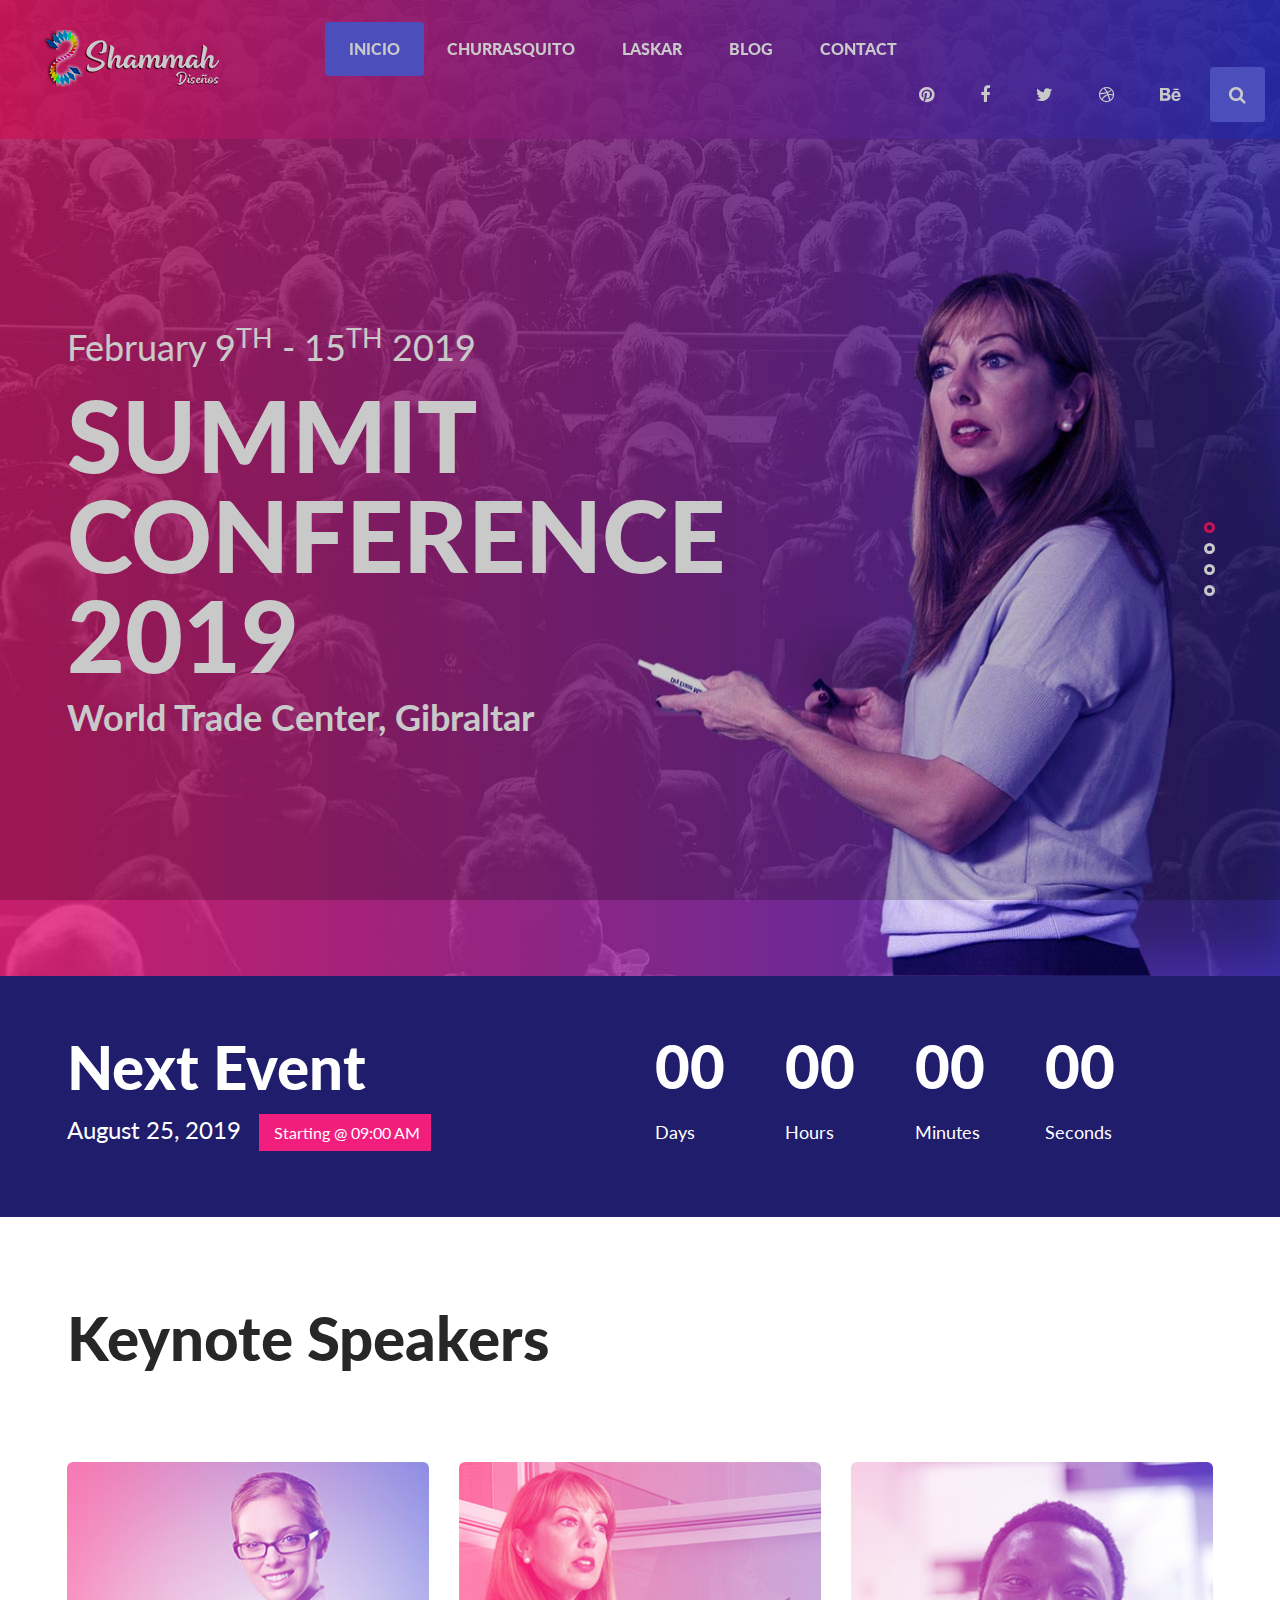
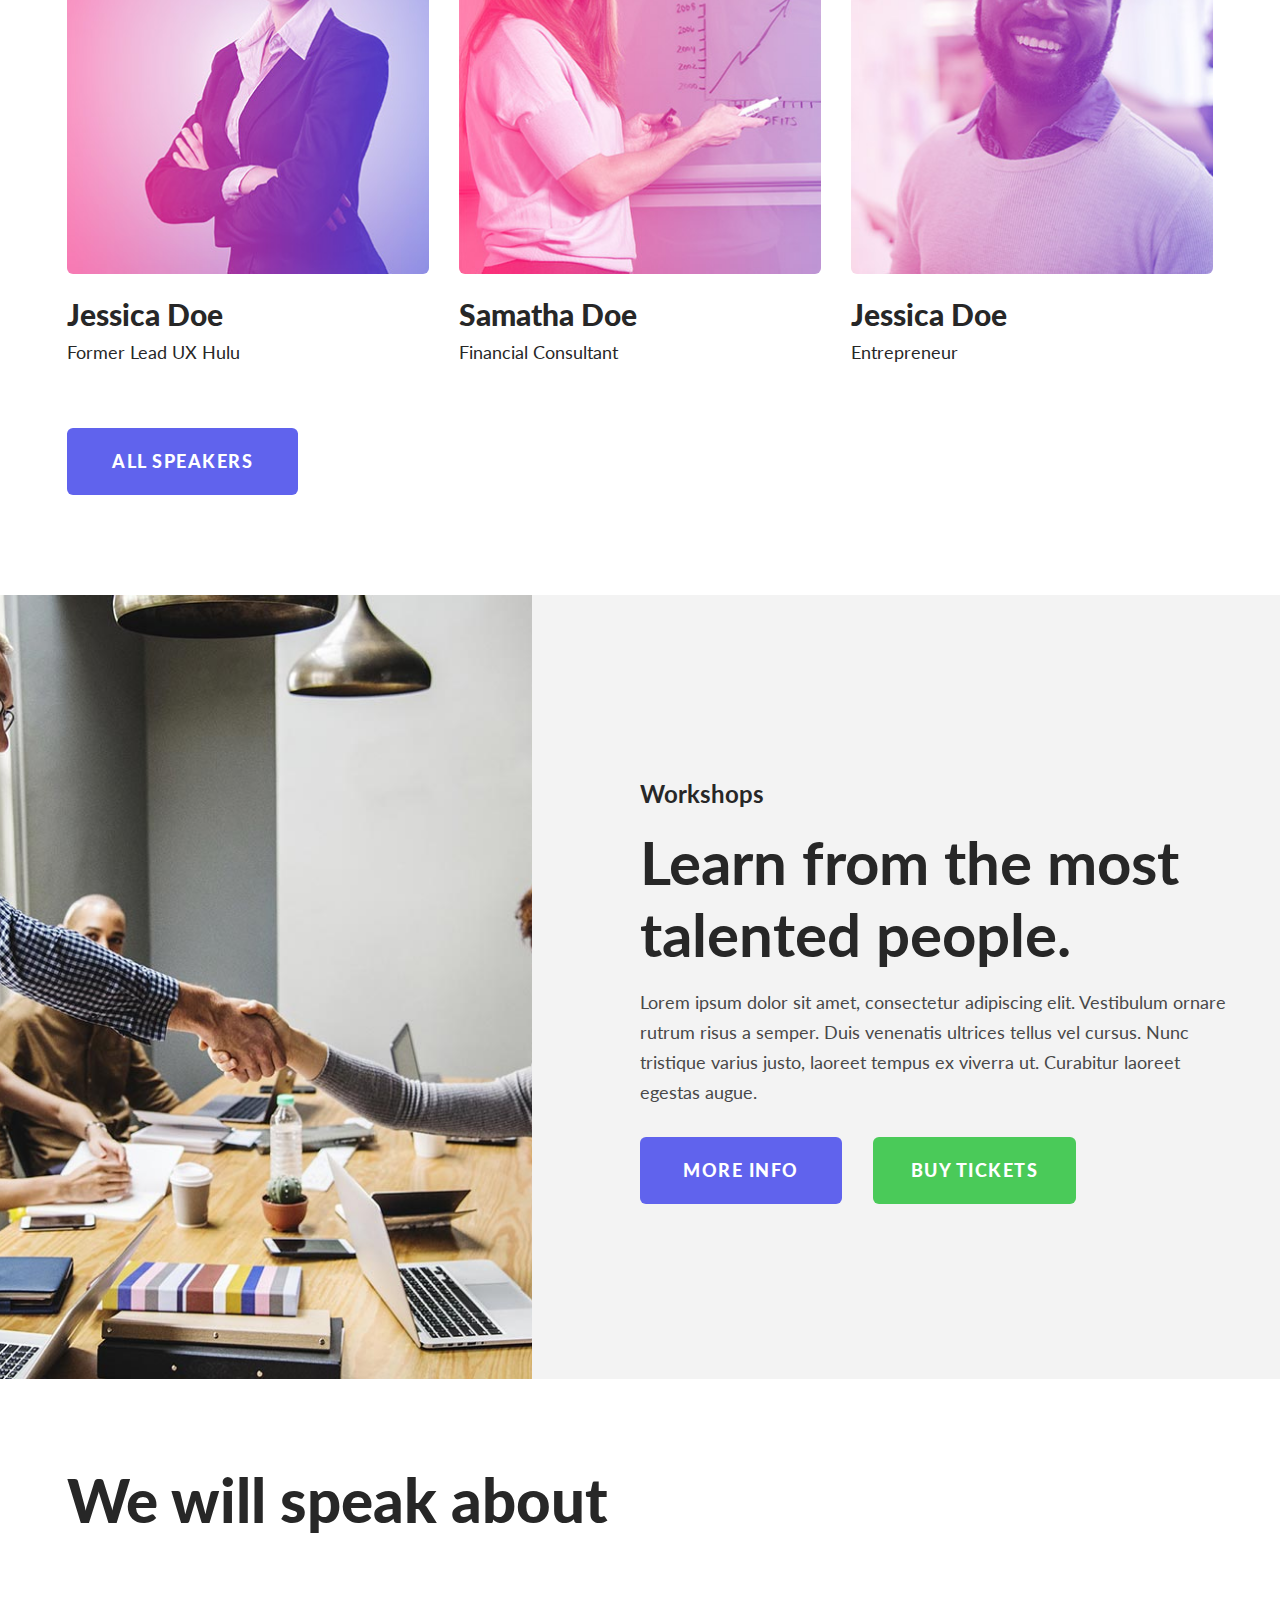
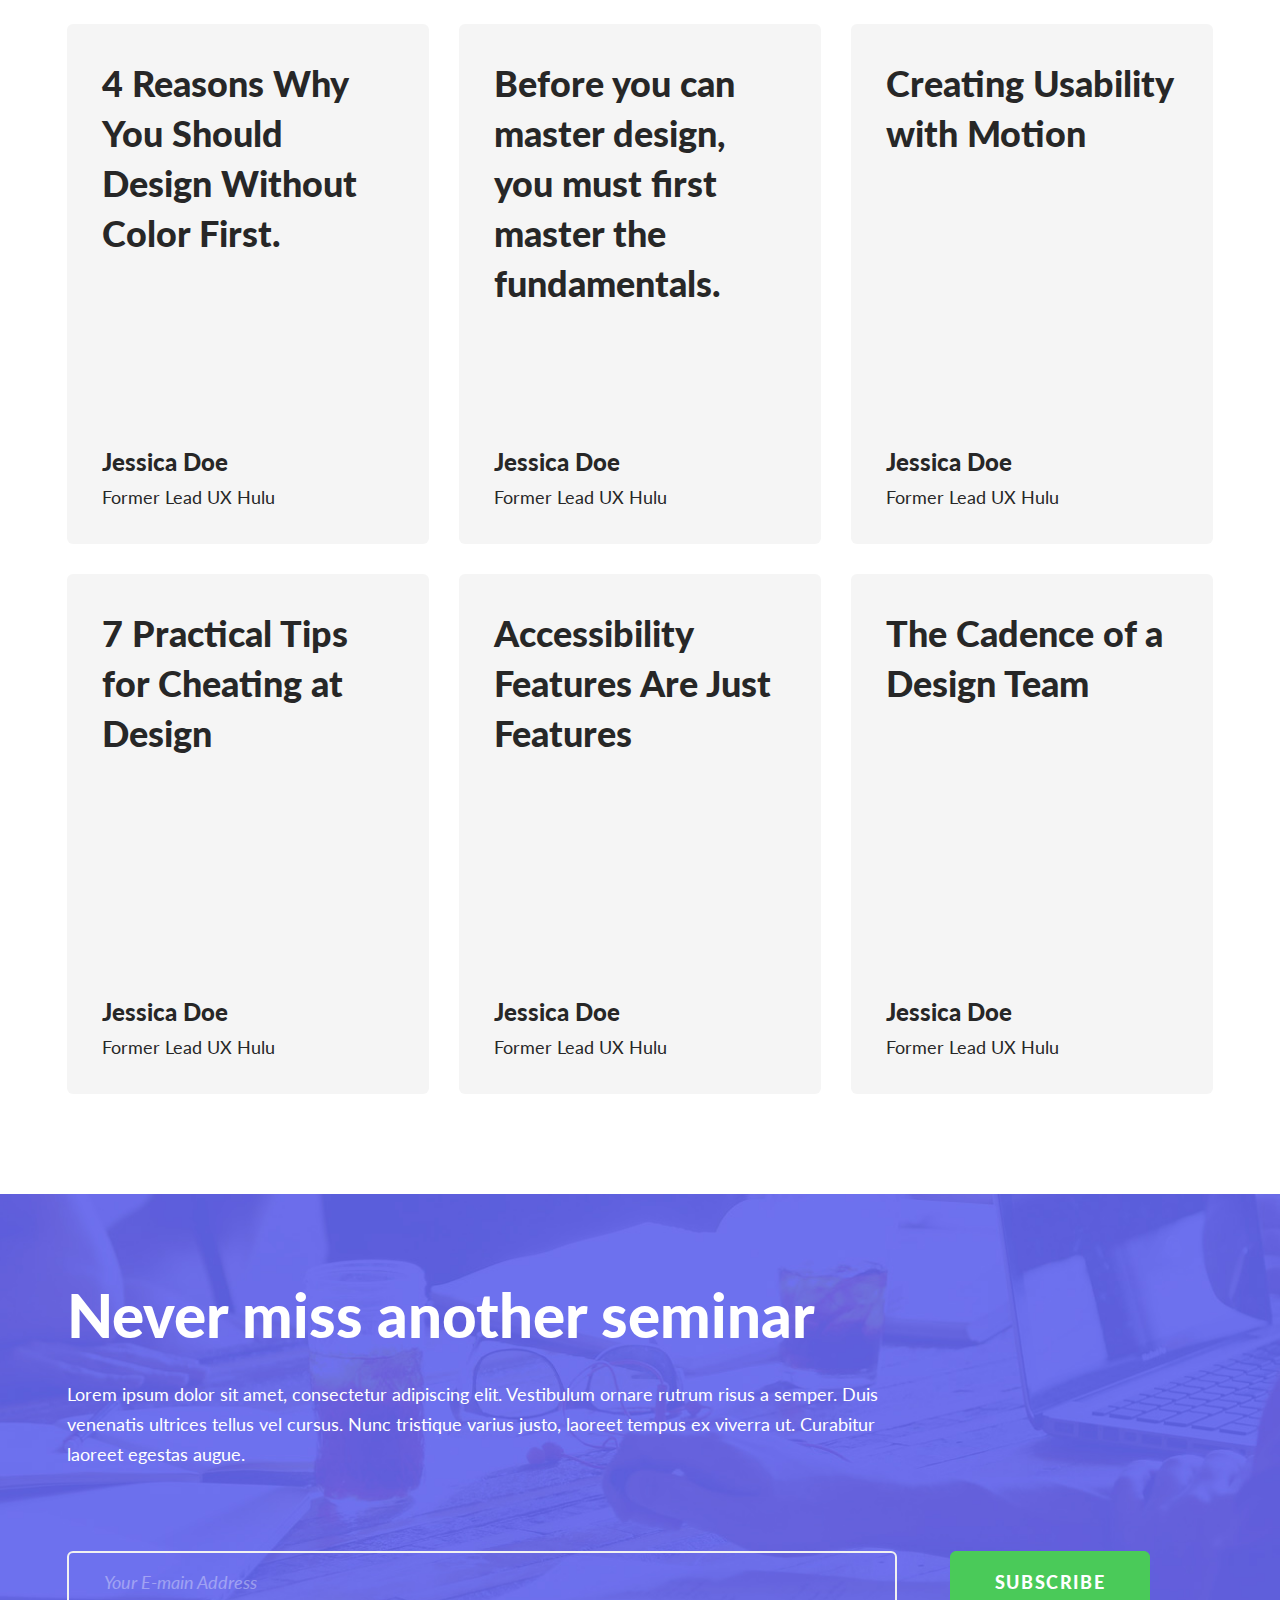
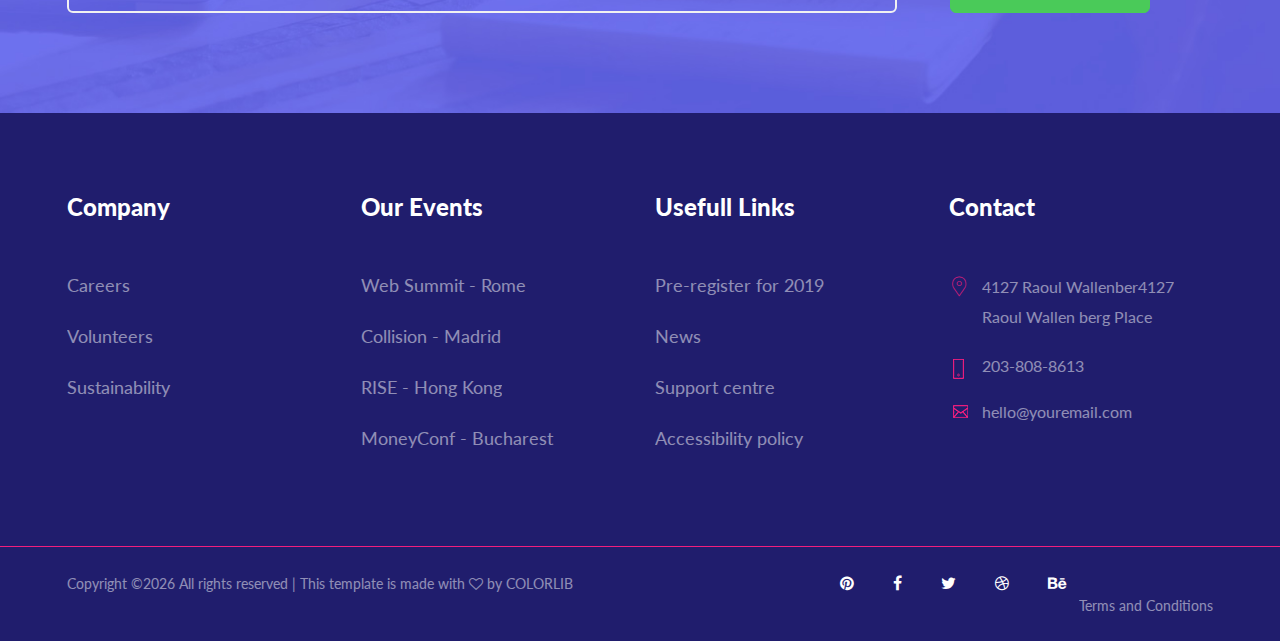
==== index.html @ 35e65b39 "logo cambiado" ====
<!DOCTYPE html>
<html lang="zxx">

<head>
    <meta charset="UTF-8">
    <meta name="description" content="The Summit Conference Template">
    <meta name="keywords" content="The Summit Conference, unica, creative, html">
    <meta name="viewport" content="width=device-width, initial-scale=1.0">
    <meta http-equiv="X-UA-Compatible" content="ie=edge">
    <title>Shammah</title>

    <!-- Google Font -->
    <link href="https://fonts.googleapis.com/css?family=Lato:100,300,400,700,900&display=swap" rel="stylesheet">

    <!-- Css Styles -->
    <link rel="stylesheet" href="css/bootstrap.min.css" type="text/css">
    <link rel="stylesheet" href="css/font-awesome.min.css" type="text/css">
    <link rel="stylesheet" href="css/flaticon.css" type="text/css">
    <link rel="stylesheet" href="css/owl.carousel.min.css" type="text/css">
    <link rel="stylesheet" href="css/slicknav.min.css" type="text/css">
    <link rel="stylesheet" href="css/style.css" type="text/css">
</head>

<body>
    <!-- Page Preloder -->
    <div id="preloder">
        <div class="loader"></div>
    </div>

    <!-- Header Section Begin -->
    <header class="header-section">
        <div class="container-fluid">
            <div class="row bg-overlay">
                <div class="header">
                    <div class="col-lg-12">
                        <div class="logo">
                            <a href="./index.html"><img src="img/logo.png" alt=""></a>
                        </div>
                        <div class="navigation mobile-menu">
                            <div class="main-menu">
                                <nav>
                                    <ul>
                                        <li><a class="active" href="./index.html">Inicio</a></li>
                                        <li><a href="./speakers.html">Churrasquito</a></li>
                                        <li><a href="./tickets.html">Laskar</a></li>
                                        <li><a href="./blog.html">Blog</a></li>
                                        <li><a href="./contact.html">Contact</a></li>
                                    </ul>
                                </nav>
                            </div>
                            <div class="top-social">
                                <a href="#"><i class="fa fa-pinterest"></i></a>
                                <a href="#"><i class="fa fa-facebook"></i></a>
                                <a href="#"><i class="fa fa-twitter"></i></a>
                                <a href="#"><i class="fa fa-dribbble"></i></a>
                                <a href="#"><i class="fa fa-behance"></i></a>
                                <a href="#" class="search-btn search-trigger"><i class="fa fa-search"></i></a>
                            </div>
                        </div>
                        <div id="mobile-menu-wrap"></div>
                    </div>
                </div>
            </div>
        </div>
    </header>
    <!-- Header End -->

    <!-- Search Bar Begin -->
    <section class="search-bar-wrap">
        <span class="search-close"><i class="fa fa-close"></i></span>
        <div class="search-bar-table">
            <div class="search-bar-tablecell">
                <div class="search-bar-inner">
                    <h2>Search</h2>
                    <form action="#">
                        <input type="search" placeholder="Type Keywords">
                        <button type="submit">Search</button>
                    </form>
                </div>
            </div>
        </div>
    </section>
    <!-- Search Bar End -->
    <!-- Hero Area Begin -->
    <div class="hero-section">
        <div class="hero-items owl-carousel">
            <div class="single-hero-item set-bg" data-setbg="img/slider/bg-1.jpg">
                <div class="container">
                    <div class="row">
                        <div class="col-lg-12">
                            <span>February 9<sup>TH</sup> - 15<sup>TH</sup> 2019 </span>
                            <h1>Summit<br />Conference<br />2019</h1>
                            <h2 class="f-bold">World Trade Center, Gibraltar</h2>
                        </div>
                    </div>
                </div>
            </div>
            <div class="single-hero-item set-bg" data-setbg="img/slider/bg-2.jpg">
                <div class="container">
                    <div class="row">
                        <div class="col-lg-12">
                            <span>February 9<sup>TH</sup> - 15<sup>TH</sup> 2019 </span>
                            <h1>Summit<br />Conference<br />2019</h1>
                            <h2 class="f-bold">World Trade Center, Gibraltar</h2>
                        </div>
                    </div>
                </div>
            </div>
            <div class="single-hero-item set-bg" data-setbg="img/slider/bg-3.jpg">
                <div class="container">
                    <div class="row">
                        <div class="col-lg-12">
                            <span>February 9<sup>TH</sup> - 15<sup>TH</sup> 2019 </span>
                            <h1>Summit<br />Conference<br />2019</h1>
                            <h2 class="f-bold">World Trade Center, Gibraltar</h2>
                        </div>
                    </div>
                </div>
            </div>
            <div class="single-hero-item set-bg" data-setbg="img/slider/bg-4.jpg">
                <div class="container">
                    <div class="row">
                        <div class="col-lg-12">
                            <span>February 9<sup>TH</sup> - 15<sup>TH</sup> 2019 </span>
                            <h1>Summit<br />Conference<br />2019</h1>
                            <h2 class="f-bold">World Trade Center, Gibraltar</h2>
                        </div>
                    </div>
                </div>
            </div>
        </div>
    </div>
    <!-- Hero Area End -->

    <!-- Event Counter Begin -->
    <section class="event-counter">
        <div class="container">
            <div class="row">
                <div class="col-lg-6">
                    <div class="event-name">
                        <h2>Next Event</h2>
                        <h4>August 25, 2019 <span>Starting @ 09:00 AM</span></h4>
                    </div>
                </div>
                <div class="col-lg-6">
                    <div class="countdown-timer" id="countdown">
                        <div class="cd-item">
                            <span>56</span>
                            <p>Days</p>
                        </div>
                        <div class="cd-item">
                            <span>12</span>
                            <p>Hours</p>
                        </div>
                        <div class="cd-item">
                            <span>40</span>
                            <p>Minutes</p>
                        </div>
                        <div class="cd-item">
                            <span>52</span>
                            <p>Seconds</p>
                        </div>
                    </div>
                </div>
            </div>
        </div>
    </section>
    <!-- Event Counter End -->

    <!-- Speaker Section Begin -->
    <section class="speaker-section spad">
        <div class="container">
            <div class="row">
                <div class="col-lg-12">
                    <div class="section-title">
                        <h2>Keynote Speakers</h2>
                    </div>
                </div>
            </div>
            <div class="row">
                <div class="col-lg-4 col-sm-6">
                    <div class="speakers-about">
                        <div class="speaker-img">
                            <img src="img/speaker-1.jpg" alt="">
                        </div>
                        <div class="speaker-text">
                            <h3>Jessica Doe <span>Former Lead UX Hulu</span></h3>
                        </div>
                    </div>
                </div>
                <div class="col-lg-4 col-sm-6">
                    <div class="speakers-about">
                        <div class="speaker-img">
                            <img src="img/speaker-2.jpg" alt="">
                        </div>
                        <div class="speaker-text">
                            <h3>Samatha Doe <span>Financial Consultant</span></h3>
                        </div>
                    </div>
                </div>
                <div class="col-lg-4 col-sm-6">
                    <div class="speakers-about">
                        <div class="speaker-img">
                            <img src="img/speaker-3.jpg" alt="">
                        </div>
                        <div class="speaker-text">
                            <h3>Jessica Doe <span>Entrepreneur</span></h3>
                        </div>
                    </div>
                </div>
            </div>
            <div class="row">
                <div class="col-lg-12 t-center">
                    <a href="#" class="primary-btn speaker-btn">ALL SPEAKERS</a>
                </div>
            </div>
        </div>
    </section>
    <!-- Speaker Section End -->

    <!-- Workshop Begin -->
    <section class="workshop-section">
        <div class="workshop-img set-bg" data-setbg="img/workshop.jpg"></div>
        <div class="container">
            <div class="row">
                <div class="col-lg-6 offset-lg-6">
                    <div class="workshop-text">
                        <h4>Workshops</h4>
                        <h2>Learn from the most<br />talented people.</h2>
                        <p>Lorem ipsum dolor sit amet, consectetur adipiscing elit. Vestibulum ornare rutrum risus a
                            semper. Duis venenatis ultrices tellus vel cursus. Nunc tristique varius justo, laoreet
                            tempus ex viverra ut. Curabitur laoreet egestas augue. </p>
                        <a href="#" class="more-info primary-btn">More Info</a>
                        <a href="#" class="buy-tickets primary-btn">Buy Tickets</a>
                    </div>
                </div>
            </div>
        </div>
    </section>
    <!-- Workshop End -->

    <!-- Speak About Section Begin -->
    <section class="speak-about spad">
        <div class="container">
            <div class="row">
                <div class="col-lg-12">
                    <div class="section-title">
                        <h2>We will speak about</h2>
                    </div>
                </div>
            </div>
            <div class="row">
                <div class="col-lg-4 col-md-6">
                    <div class="speak-text">
                        <h2>4 Reasons Why<br />You Should<br />Design Without<br />Color First.</h2>
                        <div class="speaker-name">
                            <h4>Jessica Doe <span>Former Lead UX Hulu</span></h4>
                        </div>
                    </div>
                </div>
                <div class="col-lg-4 col-md-6">
                    <div class="speak-text">
                        <h2>Before you can<br />master design,<br />you must first<br />master the<br />fundamentals.
                        </h2>
                        <div class="speaker-name">
                            <h4>Jessica Doe <span>Former Lead UX Hulu</span></h4>
                        </div>
                    </div>
                </div>
                <div class="col-lg-4 col-md-6">
                    <div class="speak-text">
                        <h2>Creating Usability<br />with Motion</h2>
                        <div class="speaker-name">
                            <h4>Jessica Doe <span>Former Lead UX Hulu</span></h4>
                        </div>
                    </div>
                </div>
                <div class="col-lg-4 col-md-6">
                    <div class="speak-text">
                        <h2>7 Practical Tips<br />for Cheating at<br />Design</h2>
                        <div class="speaker-name">
                            <h4>Jessica Doe <span>Former Lead UX Hulu</span></h4>
                        </div>
                    </div>
                </div>
                <div class="col-lg-4 col-md-6">
                    <div class="speak-text">
                        <h2>Accessibility<br />Features Are Just<br />Features</h2>
                        <div class="speaker-name">
                            <h4>Jessica Doe <span>Former Lead UX Hulu</span></h4>
                        </div>
                    </div>
                </div>
                <div class="col-lg-4 col-md-6">
                    <div class="speak-text">
                        <h2>The Cadence of a<br />Design Team</h2>
                        <div class="speaker-name">
                            <h4>Jessica Doe <span>Former Lead UX Hulu</span></h4>
                        </div>
                    </div>
                </div>
            </div>
        </div>
    </section>
    <!-- Speak About Section End -->

    <!-- Subscribe Form Begin -->
    <section class="subscribe-form set-bg spad" data-setbg="img/subs-bg.jpg">
        <div class="container">
            <div class="row">
                <div class="col-lg-9">
                    <div class="section-title">
                        <h2>Never miss another seminar</h2>
                    </div>
                    <p>Lorem ipsum dolor sit amet, consectetur adipiscing elit. Vestibulum ornare rutrum risus a semper.
                        Duis venenatis ultrices tellus vel cursus. Nunc tristique varius justo, laoreet tempus ex
                        viverra ut. Curabitur laoreet egestas augue. </p>
                </div>
                <div class="col-lg-12">
                    <form action="#" class="subs-form" method="post">
                        <input type="email" placeholder="Your E-main Address">
                        <button type="submit" class="submit-btn">subscribe</button>
                    </form>
                </div>
            </div>
        </div>
    </section>
    <!-- Subscribe Form End -->

    <!-- Footer Begin -->
    <footer class="footer-section">
        <div class="container">
            <div class="row pb-70">
                <div class="col-lg-3 col-md-6">
                    <div class="company-widget">
                        <h4>Company</h4>
                        <ul>
                            <li>Careers</li>
                            <li>Volunteers</li>
                            <li>Sustainability</li>
                        </ul>
                    </div>
                </div>
                <div class="col-lg-3 col-md-6">
                    <div class="event-widget">
                        <h4>Our Events</h4>
                        <ul>
                            <li>Web Summit - Rome</li>
                            <li>Collision - Madrid</li>
                            <li>RISE - Hong Kong</li>
                            <li>MoneyConf - Bucharest</li>
                        </ul>
                    </div>
                </div>
                <div class="col-lg-3 col-md-6">
                    <div class="links-widget">
                        <h4>Usefull Links</h4>
                        <ul>
                            <li>Pre-register for 2019</li>
                            <li>News</li>
                            <li>Support centre</li>
                            <li>Accessibility policy</li>
                        </ul>
                    </div>
                </div>
                <div class="col-lg-3 col-md-6">
                    <div class="contact-widget">
                        <h4>Contact</h4>
                        <ul>
                            <li><i class="flaticon-placeholder-3"></i> <span>4127 Raoul Wallenber4127 Raoul Wallen berg
                                    Place</span></li>
                            <li><img src="img/phone.png" alt=""> <span>203-808-8613</span></li>
                            <li><img src="img/envelop.png" alt=""> <span>hello@youremail.com</span></li>
                        </ul>
                    </div>
                </div>
            </div>
        </div>
        <div class="copyright-area">
            <div class="container">
                <div class="row">
                    <div class="col-lg-12">
                        <div class="copyright-text">
                            <div class="copyright"><!-- Link back to Colorlib can't be removed. Template is licensed under CC BY 3.0. -->
Copyright &copy;<script>document.write(new Date().getFullYear());</script> All rights reserved | This template is made with <i class="fa fa-heart-o" aria-hidden="true"></i> by <a href="https://colorlib.com" target="_blank">Colorlib</a>
<!-- Link back to Colorlib can't be removed. Template is licensed under CC BY 3.0. --></div>
                            <div class="footer-social">
                                <a href="#"><i class="fa fa-pinterest"></i></a>
                                <a href="#"><i class="fa fa-facebook"></i></a>
                                <a href="#"><i class="fa fa-twitter"></i></a>
                                <a href="#"><i class="fa fa-dribbble"></i></a>
                                <a href="#"><i class="fa fa-behance"></i></a>
                            </div>
                            <div class="term">Terms and Conditions</div>
                        </div>
                    </div>
                </div>
            </div>
        </div>
    </footer>
    <!-- Footer End -->

    <!-- Js Plugins -->
    <script src="js/jquery-3.3.1.min.js"></script>
    <script src="js/bootstrap.min.js"></script>
    <script src="js/jquery.slicknav.js"></script>
    <script src="js/owl.carousel.min.js"></script>
    <script src="js/circle-progress.min.js"></script>
    <script src="js/jquery.countdown.min.js"></script>
    <script src="js/main.js"></script>
</body>

</html>
---- css/flaticon.css ----
/*
  	Flaticon icon font: Flaticon
  	Creation date: 22/06/2016 15:41
  	*/

@font-face {
  font-family: "Flaticon";
  src: url("../fonts/Flaticon.eot");
  src: url("../fonts/Flaticon.eot?#iefix") format("embedded-opentype"),
       url("../fonts/Flaticon.woff") format("woff"),
       url("../fonts/Flaticon.ttf") format("truetype"),
       url("../fonts/Flaticon.svg#Flaticon") format("svg");
  font-weight: normal;
  font-style: normal;
}

@media screen and (-webkit-min-device-pixel-ratio:0) {
  @font-face {
    font-family: "Flaticon";
    src: url("../fonts/Flaticon.svg#Flaticon") format("svg");
  }
}

[class^="flaticon-"]:before, [class*=" flaticon-"]:before,
[class^="flaticon-"]:after, [class*=" flaticon-"]:after {   
  font-family: Flaticon;
        font-size: 20px;
font-style: normal;
margin-left: 0;
}

.flaticon-add:before { content: "\f100"; }
.flaticon-add-1:before { content: "\f101"; }
.flaticon-add-2:before { content: "\f102"; }
.flaticon-add-3:before { content: "\f103"; }
.flaticon-agenda:before { content: "\f104"; }
.flaticon-alarm:before { content: "\f105"; }
.flaticon-alarm-1:before { content: "\f106"; }
.flaticon-alarm-clock:before { content: "\f107"; }
.flaticon-alarm-clock-1:before { content: "\f108"; }
.flaticon-albums:before { content: "\f109"; }
.flaticon-app:before { content: "\f10a"; }
.flaticon-archive:before { content: "\f10b"; }
.flaticon-archive-1:before { content: "\f10c"; }
.flaticon-archive-2:before { content: "\f10d"; }
.flaticon-archive-3:before { content: "\f10e"; }
.flaticon-attachment:before { content: "\f10f"; }
.flaticon-back:before { content: "\f110"; }
.flaticon-battery:before { content: "\f111"; }
.flaticon-battery-1:before { content: "\f112"; }
.flaticon-battery-2:before { content: "\f113"; }
.flaticon-battery-3:before { content: "\f114"; }
.flaticon-battery-4:before { content: "\f115"; }
.flaticon-battery-5:before { content: "\f116"; }
.flaticon-battery-6:before { content: "\f117"; }
.flaticon-battery-7:before { content: "\f118"; }
.flaticon-battery-8:before { content: "\f119"; }
.flaticon-battery-9:before { content: "\f11a"; }
.flaticon-binoculars:before { content: "\f11b"; }
.flaticon-blueprint:before { content: "\f11c"; }
.flaticon-bluetooth:before { content: "\f11d"; }
.flaticon-bluetooth-1:before { content: "\f11e"; }
.flaticon-bookmark:before { content: "\f11f"; }
.flaticon-bookmark-1:before { content: "\f120"; }
.flaticon-briefcase:before { content: "\f121"; }
.flaticon-broken-link:before { content: "\f122"; }
.flaticon-calculator:before { content: "\f123"; }
.flaticon-calculator-1:before { content: "\f124"; }
.flaticon-calendar:before { content: "\f125"; }
.flaticon-calendar-1:before { content: "\f126"; }
.flaticon-calendar-2:before { content: "\f127"; }
.flaticon-calendar-3:before { content: "\f128"; }
.flaticon-calendar-4:before { content: "\f129"; }
.flaticon-calendar-5:before { content: "\f12a"; }
.flaticon-calendar-6:before { content: "\f12b"; }
.flaticon-calendar-7:before { content: "\f12c"; }
.flaticon-checked:before { content: "\f12d"; }
.flaticon-checked-1:before { content: "\f12e"; }
.flaticon-clock:before { content: "\f12f"; }
.flaticon-clock-1:before { content: "\f130"; }
.flaticon-close:before { content: "\f131"; }
.flaticon-cloud:before { content: "\f132"; }
.flaticon-cloud-computing:before { content: "\f133"; }
.flaticon-cloud-computing-1:before { content: "\f134"; }
.flaticon-cloud-computing-2:before { content: "\f135"; }
.flaticon-cloud-computing-3:before { content: "\f136"; }
.flaticon-cloud-computing-4:before { content: "\f137"; }
.flaticon-cloud-computing-5:before { content: "\f138"; }
.flaticon-command:before { content: "\f139"; }
.flaticon-compact-disc:before { content: "\f13a"; }
.flaticon-compact-disc-1:before { content: "\f13b"; }
.flaticon-compact-disc-2:before { content: "\f13c"; }
.flaticon-compass:before { content: "\f13d"; }
.flaticon-compose:before { content: "\f13e"; }
.flaticon-controls:before { content: "\f13f"; }
.flaticon-controls-1:before { content: "\f140"; }
.flaticon-controls-2:before { content: "\f141"; }
.flaticon-controls-3:before { content: "\f142"; }
.flaticon-controls-4:before { content: "\f143"; }
.flaticon-controls-5:before { content: "\f144"; }
.flaticon-controls-6:before { content: "\f145"; }
.flaticon-controls-7:before { content: "\f146"; }
.flaticon-controls-8:before { content: "\f147"; }
.flaticon-controls-9:before { content: "\f148"; }
.flaticon-database:before { content: "\f149"; }
.flaticon-database-1:before { content: "\f14a"; }
.flaticon-database-2:before { content: "\f14b"; }
.flaticon-database-3:before { content: "\f14c"; }
.flaticon-diamond:before { content: "\f14d"; }
.flaticon-diploma:before { content: "\f14e"; }
.flaticon-dislike:before { content: "\f14f"; }
.flaticon-dislike-1:before { content: "\f150"; }
.flaticon-divide:before { content: "\f151"; }
.flaticon-divide-1:before { content: "\f152"; }
.flaticon-division:before { content: "\f153"; }
.flaticon-document:before { content: "\f154"; }
.flaticon-download:before { content: "\f155"; }
.flaticon-edit:before { content: "\f156"; }
.flaticon-edit-1:before { content: "\f157"; }
.flaticon-eject:before { content: "\f158"; }
.flaticon-eject-1:before { content: "\f159"; }
.flaticon-equal:before { content: "\f15a"; }
.flaticon-equal-1:before { content: "\f15b"; }
.flaticon-equal-2:before { content: "\f15c"; }
.flaticon-error:before { content: "\f15d"; }
.flaticon-exit:before { content: "\f15e"; }
.flaticon-exit-1:before { content: "\f15f"; }
.flaticon-exit-2:before { content: "\f160"; }
.flaticon-eyeglasses:before { content: "\f161"; }
.flaticon-fast-forward:before { content: "\f162"; }
.flaticon-fast-forward-1:before { content: "\f163"; }
.flaticon-fax:before { content: "\f164"; }
.flaticon-file:before { content: "\f165"; }
.flaticon-file-1:before { content: "\f166"; }
.flaticon-file-2:before { content: "\f167"; }
.flaticon-film:before { content: "\f168"; }
.flaticon-fingerprint:before { content: "\f169"; }
.flaticon-flag:before { content: "\f16a"; }
.flaticon-flag-1:before { content: "\f16b"; }
.flaticon-flag-2:before { content: "\f16c"; }
.flaticon-flag-3:before { content: "\f16d"; }
.flaticon-flag-4:before { content: "\f16e"; }
.flaticon-focus:before { content: "\f16f"; }
.flaticon-folder:before { content: "\f170"; }
.flaticon-folder-1:before { content: "\f171"; }
.flaticon-folder-10:before { content: "\f172"; }
.flaticon-folder-11:before { content: "\f173"; }
.flaticon-folder-12:before { content: "\f174"; }
.flaticon-folder-13:before { content: "\f175"; }
.flaticon-folder-14:before { content: "\f176"; }
.flaticon-folder-15:before { content: "\f177"; }
.flaticon-folder-16:before { content: "\f178"; }
.flaticon-folder-17:before { content: "\f179"; }
.flaticon-folder-18:before { content: "\f17a"; }
.flaticon-folder-19:before { content: "\f17b"; }
.flaticon-folder-2:before { content: "\f17c"; }
.flaticon-folder-3:before { content: "\f17d"; }
.flaticon-folder-4:before { content: "\f17e"; }
.flaticon-folder-5:before { content: "\f17f"; }
.flaticon-folder-6:before { content: "\f180"; }
.flaticon-folder-7:before { content: "\f181"; }
.flaticon-folder-8:before { content: "\f182"; }
.flaticon-folder-9:before { content: "\f183"; }
.flaticon-forbidden:before { content: "\f184"; }
.flaticon-funnel:before { content: "\f185"; }
.flaticon-garbage:before { content: "\f186"; }
.flaticon-garbage-1:before { content: "\f187"; }
.flaticon-garbage-2:before { content: "\f188"; }
.flaticon-gift:before { content: "\f189"; }
.flaticon-help:before { content: "\f18a"; }
.flaticon-hide:before { content: "\f18b"; }
.flaticon-hold:before { content: "\f18c"; }
.flaticon-home:before { content: "\f18d"; }
.flaticon-home-1:before { content: "\f18e"; }
.flaticon-home-2:before { content: "\f18f"; }
.flaticon-hourglass:before { content: "\f190"; }
.flaticon-hourglass-1:before { content: "\f191"; }
.flaticon-hourglass-2:before { content: "\f192"; }
.flaticon-hourglass-3:before { content: "\f193"; }
.flaticon-house:before { content: "\f194"; }
.flaticon-id-card:before { content: "\f195"; }
.flaticon-id-card-1:before { content: "\f196"; }
.flaticon-id-card-2:before { content: "\f197"; }
.flaticon-id-card-3:before { content: "\f198"; }
.flaticon-id-card-4:before { content: "\f199"; }
.flaticon-id-card-5:before { content: "\f19a"; }
.flaticon-idea:before { content: "\f19b"; }
.flaticon-incoming:before { content: "\f19c"; }
.flaticon-infinity:before { content: "\f19d"; }
.flaticon-info:before { content: "\f19e"; }
.flaticon-internet:before { content: "\f19f"; }
.flaticon-key:before { content: "\f1a0"; }
.flaticon-lamp:before { content: "\f1a1"; }
.flaticon-layers:before { content: "\f1a2"; }
.flaticon-layers-1:before { content: "\f1a3"; }
.flaticon-like:before { content: "\f1a4"; }
.flaticon-like-1:before { content: "\f1a5"; }
.flaticon-like-2:before { content: "\f1a6"; }
.flaticon-link:before { content: "\f1a7"; }
.flaticon-list:before { content: "\f1a8"; }
.flaticon-list-1:before { content: "\f1a9"; }
.flaticon-lock:before { content: "\f1aa"; }
.flaticon-lock-1:before { content: "\f1ab"; }
.flaticon-locked:before { content: "\f1ac"; }
.flaticon-locked-1:before { content: "\f1ad"; }
.flaticon-locked-2:before { content: "\f1ae"; }
.flaticon-locked-3:before { content: "\f1af"; }
.flaticon-locked-4:before { content: "\f1b0"; }
.flaticon-locked-5:before { content: "\f1b1"; }
.flaticon-locked-6:before { content: "\f1b2"; }
.flaticon-login:before { content: "\f1b3"; }
.flaticon-magic-wand:before { content: "\f1b4"; }
.flaticon-magnet:before { content: "\f1b5"; }
.flaticon-magnet-1:before { content: "\f1b6"; }
.flaticon-magnet-2:before { content: "\f1b7"; }
.flaticon-map:before { content: "\f1b8"; }
.flaticon-map-1:before { content: "\f1b9"; }
.flaticon-map-2:before { content: "\f1ba"; }
.flaticon-map-location:before { content: "\f1bb"; }
.flaticon-megaphone:before { content: "\f1bc"; }
.flaticon-megaphone-1:before { content: "\f1bd"; }
.flaticon-menu:before { content: "\f1be"; }
.flaticon-menu-1:before { content: "\f1bf"; }
.flaticon-menu-2:before { content: "\f1c0"; }
.flaticon-menu-3:before { content: "\f1c1"; }
.flaticon-menu-4:before { content: "\f1c2"; }
.flaticon-microphone:before { content: "\f1c3"; }
.flaticon-microphone-1:before { content: "\f1c4"; }
.flaticon-minus:before { content: "\f1c5"; }
.flaticon-minus-1:before { content: "\f1c6"; }
.flaticon-more:before { content: "\f1c7"; }
.flaticon-more-1:before { content: "\f1c8"; }
.flaticon-more-2:before { content: "\f1c9"; }
.flaticon-multiply:before { content: "\f1ca"; }
.flaticon-multiply-1:before { content: "\f1cb"; }
.flaticon-music-player:before { content: "\f1cc"; }
.flaticon-music-player-1:before { content: "\f1cd"; }
.flaticon-music-player-2:before { content: "\f1ce"; }
.flaticon-music-player-3:before { content: "\f1cf"; }
.flaticon-mute:before { content: "\f1d0"; }
.flaticon-muted:before { content: "\f1d1"; }
.flaticon-navigation:before { content: "\f1d2"; }
.flaticon-navigation-1:before { content: "\f1d3"; }
.flaticon-network:before { content: "\f1d4"; }
.flaticon-newspaper:before { content: "\f1d5"; }
.flaticon-next:before { content: "\f1d6"; }
.flaticon-note:before { content: "\f1d7"; }
.flaticon-notebook:before { content: "\f1d8"; }
.flaticon-notebook-1:before { content: "\f1d9"; }
.flaticon-notebook-2:before { content: "\f1da"; }
.flaticon-notebook-3:before { content: "\f1db"; }
.flaticon-notebook-4:before { content: "\f1dc"; }
.flaticon-notebook-5:before { content: "\f1dd"; }
.flaticon-notepad:before { content: "\f1de"; }
.flaticon-notepad-1:before { content: "\f1df"; }
.flaticon-notepad-2:before { content: "\f1e0"; }
.flaticon-notification:before { content: "\f1e1"; }
.flaticon-paper-plane:before { content: "\f1e2"; }
.flaticon-paper-plane-1:before { content: "\f1e3"; }
.flaticon-pause:before { content: "\f1e4"; }
.flaticon-pause-1:before { content: "\f1e5"; }
.flaticon-percent:before { content: "\f1e6"; }
.flaticon-percent-1:before { content: "\f1e7"; }
.flaticon-perspective:before { content: "\f1e8"; }
.flaticon-photo-camera:before { content: "\f1e9"; }
.flaticon-photo-camera-1:before { content: "\f1ea"; }
.flaticon-photos:before { content: "\f1eb"; }
.flaticon-picture:before { content: "\f1ec"; }
.flaticon-picture-1:before { content: "\f1ed"; }
.flaticon-picture-2:before { content: "\f1ee"; }
.flaticon-pin:before { content: "\f1ef"; }
.flaticon-placeholder:before { content: "\f1f0"; }
.flaticon-placeholder-1:before { content: "\f1f1"; }
.flaticon-placeholder-2:before { content: "\f1f2"; }
.flaticon-placeholder-3:before { content: "\f1f3"; }
.flaticon-placeholders:before { content: "\f1f4"; }
.flaticon-play-button:before { content: "\f1f5"; }
.flaticon-play-button-1:before { content: "\f1f6"; }
.flaticon-plus:before { content: "\f1f7"; }
.flaticon-power:before { content: "\f1f8"; }
.flaticon-previous:before { content: "\f1f9"; }
.flaticon-price-tag:before { content: "\f1fa"; }
.flaticon-print:before { content: "\f1fb"; }
.flaticon-push-pin:before { content: "\f1fc"; }
.flaticon-radar:before { content: "\f1fd"; }
.flaticon-reading:before { content: "\f1fe"; }
.flaticon-record:before { content: "\f1ff"; }
.flaticon-repeat:before { content: "\f200"; }
.flaticon-repeat-1:before { content: "\f201"; }
.flaticon-restart:before { content: "\f202"; }
.flaticon-resume:before { content: "\f203"; }
.flaticon-rewind:before { content: "\f204"; }
.flaticon-rewind-1:before { content: "\f205"; }
.flaticon-route:before { content: "\f206"; }
.flaticon-save:before { content: "\f207"; }
.flaticon-search:before { content: "\f208"; }
.flaticon-search-1:before { content: "\f209"; }
.flaticon-send:before { content: "\f20a"; }
.flaticon-server:before { content: "\f20b"; }
.flaticon-server-1:before { content: "\f20c"; }
.flaticon-server-2:before { content: "\f20d"; }
.flaticon-server-3:before { content: "\f20e"; }
.flaticon-settings:before { content: "\f20f"; }
.flaticon-settings-1:before { content: "\f210"; }
.flaticon-settings-2:before { content: "\f211"; }
.flaticon-settings-3:before { content: "\f212"; }
.flaticon-settings-4:before { content: "\f213"; }
.flaticon-settings-5:before { content: "\f214"; }
.flaticon-settings-6:before { content: "\f215"; }
.flaticon-settings-7:before { content: "\f216"; }
.flaticon-settings-8:before { content: "\f217"; }
.flaticon-settings-9:before { content: "\f218"; }
.flaticon-share:before { content: "\f219"; }
.flaticon-share-1:before { content: "\f21a"; }
.flaticon-share-2:before { content: "\f21b"; }
.flaticon-shuffle:before { content: "\f21c"; }
.flaticon-shuffle-1:before { content: "\f21d"; }
.flaticon-shutdown:before { content: "\f21e"; }
.flaticon-sign:before { content: "\f21f"; }
.flaticon-sign-1:before { content: "\f220"; }
.flaticon-skip:before { content: "\f221"; }
.flaticon-smartphone:before { content: "\f222"; }
.flaticon-smartphone-1:before { content: "\f223"; }
.flaticon-smartphone-10:before { content: "\f224"; }
.flaticon-smartphone-11:before { content: "\f225"; }
.flaticon-smartphone-2:before { content: "\f226"; }
.flaticon-smartphone-3:before { content: "\f227"; }
.flaticon-smartphone-4:before { content: "\f228"; }
.flaticon-smartphone-5:before { content: "\f229"; }
.flaticon-smartphone-6:before { content: "\f22a"; }
.flaticon-smartphone-7:before { content: "\f22b"; }
.flaticon-smartphone-8:before { content: "\f22c"; }
.flaticon-smartphone-9:before { content: "\f22d"; }
.flaticon-speaker:before { content: "\f22e"; }
.flaticon-speaker-1:before { content: "\f22f"; }
.flaticon-speaker-2:before { content: "\f230"; }
.flaticon-speaker-3:before { content: "\f231"; }
.flaticon-speaker-4:before { content: "\f232"; }
.flaticon-speaker-5:before { content: "\f233"; }
.flaticon-speaker-6:before { content: "\f234"; }
.flaticon-speaker-7:before { content: "\f235"; }
.flaticon-speaker-8:before { content: "\f236"; }
.flaticon-spotlight:before { content: "\f237"; }
.flaticon-star:before { content: "\f238"; }
.flaticon-star-1:before { content: "\f239"; }
.flaticon-stop:before { content: "\f23a"; }
.flaticon-stop-1:before { content: "\f23b"; }
.flaticon-stopwatch:before { content: "\f23c"; }
.flaticon-stopwatch-1:before { content: "\f23d"; }
.flaticon-stopwatch-2:before { content: "\f23e"; }
.flaticon-stopwatch-3:before { content: "\f23f"; }
.flaticon-stopwatch-4:before { content: "\f240"; }
.flaticon-street:before { content: "\f241"; }
.flaticon-street-1:before { content: "\f242"; }
.flaticon-substract:before { content: "\f243"; }
.flaticon-substract-1:before { content: "\f244"; }
.flaticon-success:before { content: "\f245"; }
.flaticon-switch:before { content: "\f246"; }
.flaticon-switch-1:before { content: "\f247"; }
.flaticon-switch-2:before { content: "\f248"; }
.flaticon-switch-3:before { content: "\f249"; }
.flaticon-switch-4:before { content: "\f24a"; }
.flaticon-switch-5:before { content: "\f24b"; }
.flaticon-switch-6:before { content: "\f24c"; }
.flaticon-switch-7:before { content: "\f24d"; }
.flaticon-tabs:before { content: "\f24e"; }
.flaticon-tabs-1:before { content: "\f24f"; }
.flaticon-target:before { content: "\f250"; }
.flaticon-television:before { content: "\f251"; }
.flaticon-television-1:before { content: "\f252"; }
.flaticon-time:before { content: "\f253"; }
.flaticon-trash:before { content: "\f254"; }
.flaticon-umbrella:before { content: "\f255"; }
.flaticon-unlink:before { content: "\f256"; }
.flaticon-unlocked:before { content: "\f257"; }
.flaticon-unlocked-1:before { content: "\f258"; }
.flaticon-unlocked-2:before { content: "\f259"; }
.flaticon-upload:before { content: "\f25a"; }
.flaticon-user:before { content: "\f25b"; }
.flaticon-user-1:before { content: "\f25c"; }
.flaticon-user-2:before { content: "\f25d"; }
.flaticon-user-3:before { content: "\f25e"; }
.flaticon-user-4:before { content: "\f25f"; }
.flaticon-user-5:before { content: "\f260"; }
.flaticon-user-6:before { content: "\f261"; }
.flaticon-user-7:before { content: "\f262"; }
.flaticon-users:before { content: "\f263"; }
.flaticon-users-1:before { content: "\f264"; }
.flaticon-video-camera:before { content: "\f265"; }
.flaticon-video-camera-1:before { content: "\f266"; }
.flaticon-video-player:before { content: "\f267"; }
.flaticon-video-player-1:before { content: "\f268"; }
.flaticon-video-player-2:before { content: "\f269"; }
.flaticon-view:before { content: "\f26a"; }
.flaticon-view-1:before { content: "\f26b"; }
.flaticon-view-2:before { content: "\f26c"; }
.flaticon-volume-control:before { content: "\f26d"; }
.flaticon-volume-control-1:before { content: "\f26e"; }
.flaticon-warning:before { content: "\f26f"; }
.flaticon-wifi:before { content: "\f270"; }
.flaticon-wifi-1:before { content: "\f271"; }
.flaticon-windows:before { content: "\f272"; }
.flaticon-windows-1:before { content: "\f273"; }
.flaticon-windows-2:before { content: "\f274"; }
.flaticon-windows-3:before { content: "\f275"; }
.flaticon-windows-4:before { content: "\f276"; }
.flaticon-wireless-internet:before { content: "\f277"; }
.flaticon-worldwide:before { content: "\f278"; }
.flaticon-worldwide-1:before { content: "\f279"; }
.flaticon-zoom-in:before { content: "\f27a"; }
.flaticon-zoom-out:before { content: "\f27b"; }
---- css/style.css ----
/* =================================
------------------------------------
  The Summit Conference
  Version: 1.0
 ------------------------------------
 ====================================*/


/*----------------------------------------*/
/* Template default CSS
/*----------------------------------------*/

html,
body {
	height: 100%;
	font-family: "Lato", sans-serif;
	-webkit-font-smoothing: antialiased;
	font-smoothing: antialiased;
	background: none;
}

h1,
h2,
h3,
h4,
h5,
h6 {
	margin: 0;
	color: #111111;
	font-weight: 600;
}

h1 {
	font-size: 70px;
}

h2 {
	font-size: 36px;
}

h3 {
	font-size: 30px;
}

h4 {
	font-size: 24px;
}

h5 {
	font-size: 18px;
}

h6 {
	font-size: 16px;
}

p {
	font-size: 16px;
	color: #484848;
	font-weight: 400;
	line-height: 30px;
	margin: 0 0 15px 0;
}

img {
	max-width: 100%;
}

input:focus,
select:focus,
button:focus,
textarea:focus {
	outline: none;
}

a:hover,
a:focus {
	text-decoration: none;
	outline: none;
	color: #fff;
}

ul,
ol {
	padding: 0;
	margin: 0;
}

/*---------------------
  Helper CSS
-----------------------*/

.section-title {
	margin-bottom: 88px;
}

.section-title h2 {
	color: #272727;
	font-size: 60px;
	font-weight: 900;
}

.set-bg {
	background-repeat: no-repeat;
	background-size: cover;
	background-position: top center;
}

.spad {
	padding-top: 100px;
	padding-bottom: 100px;
}

.pb-70 {
	padding-bottom: 70px;
}

.text-white h1,
.text-white h2,
.text-white h3,
.text-white h4,
.text-white h5,
.text-white h6,
.text-white p,
.text-white span,
.text-white li,
.text-white a {
	color: #fff;
}

/* buttons */

.primary-btn {
	display: inline-block;
	font-size: 18px;
	font-weight: 900;
	padding: 20px 45px;
	color: #fff;
	background: #6063ED;
	letter-spacing: 1.5px;
	text-transform: uppercase;
	border-radius: 6px;
}

.submit-btn {
	border: 1px solid #4ACA59;
	background: #4ACA59;
	color: #fff;
	font-size: 18px;
	text-transform: uppercase;
	font-weight: 900;
	letter-spacing: 1.6px;
	height: 62px;
	width: 200px;
	border-radius: 6px;
	cursor: pointer;
}

/* Preloder */

#preloder {
	position: fixed;
	width: 100%;
	height: 100%;
	top: 0;
	left: 0;
	z-index: 999999;
	background: #000;
}

.loader {
	width: 40px;
	height: 40px;
	position: absolute;
	top: 50%;
	left: 50%;
	margin-top: -13px;
	margin-left: -13px;
	border-radius: 60px;
	animation: loader 0.8s linear infinite;
	-webkit-animation: loader 0.8s linear infinite;
}

@keyframes loader {
	0% {
		-webkit-transform: rotate(0deg);
		transform: rotate(0deg);
		border: 4px solid #f44336;
		border-left-color: transparent;
	}
	50% {
		-webkit-transform: rotate(180deg);
		transform: rotate(180deg);
		border: 4px solid #673ab7;
		border-left-color: transparent;
	}
	100% {
		-webkit-transform: rotate(360deg);
		transform: rotate(360deg);
		border: 4px solid #f44336;
		border-left-color: transparent;
	}
}

@-webkit-keyframes loader {
	0% {
		-webkit-transform: rotate(0deg);
		border: 4px solid #f44336;
		border-left-color: transparent;
	}
	50% {
		-webkit-transform: rotate(180deg);
		border: 4px solid #673ab7;
		border-left-color: transparent;
	}
	100% {
		-webkit-transform: rotate(360deg);
		border: 4px solid #f44336;
		border-left-color: transparent;
	}
}

.el-title {
	margin-bottom: 75px;
}

.element {
	margin-bottom: 100px;
}

.element:last-child {
	margin-bottom: 0;
}

/*---------------------
  Header
-----------------------*/

.header-section {
	position: absolute;
	width: 100%;
	z-index: 99;
}

.header-section .bg-overlay {
	position: relative;
	z-index: 1;
}

.header-section .bg-overlay::after {
	position: absolute;
	left: 0;
	right: 0;
	height: 100%;
	width: 100%;
	background: -webkit-gradient(linear, left top, right top, from(#ff1a6b), to(#2a34d0));
	background: linear-gradient(to right, #ff1a6b, #2a34d0);
	content: "";
	opacity: 0.75;
	z-index: -1;
}

.header {
	padding: 30px 0 17px 0;
	width: 100%;
}

.header .logo {
	float: left;
	margin-right: 178px;
}

.header .logo a {
	display: inline-block;
}

.header .main-menu {
	float: left;
	margin-top: -8px;
}

.header .main-menu ul li {
	list-style: none;
	display: inline-block;
	margin-right: -5px;
	position: relative;
	z-index: 1;
}

.header .main-menu ul li a {
	color: #fff;
	display: inline-block;
	font-size: 16px;
	font-weight: 900;
	padding: 15px 24px;
	text-transform: uppercase;
}

.header .main-menu ul li a.active {
	background: #6063ED;
	border-radius: 4px;
}

.header .main-menu ul li a:hover:after {
	opacity: 1;
	visibility: visible;
}

.header .main-menu ul li a:after {
	position: absolute;
	left: 0;
	top: 0;
	height: 100%;
	width: 100%;
	content: "";
	background: #6063ED;
	z-index: -1;
	border-radius: 4px;
	opacity: 0;
	visibility: hidden;
	-webkit-transition: 0.2s;
	transition: 0.2s;
}

.header .top-social {
	float: right;
	margin-top: -9px;
}

.header .top-social a {
	color: #fff;
	display: inline-block;
	font-size: 18px;
	margin-left: 42px;
}

.header .top-social a.search-btn {
	width: 55px;
	height: 55px;
	text-align: center;
	background: #6063ED;
	border-radius: 4px;
	line-height: 55px;
	margin-left: 25px;
}

.slicknav_menu {
	display: none;
}

/*---------------------
  Search Bar
-----------------------*/

.search-bar-wrap {
	position: fixed;
	width: 100%;
	height: 100%;
	z-index: 99;
	background: #073B4C;
	color: #fff;
	visibility: hidden;
	opacity: 0;
	-webkit-transition: 0.3s;
	transition: 0.3s;
}

.search-bar-wrap.active {
	visibility: visible;
	opacity: 1;
	z-index: 9999;
}

.search-bar-wrap h2 {
	color: #fff;
	margin-bottom: 20px;
	text-transform: uppercase;
}

.search-bar-wrap .search-close {
	position: absolute;
	right: 10px;
	top: 10px;
	cursor: pointer;
	font-size: 20px;
	padding: 20px;
	display: inline-block;
}

.search-bar-wrap .search-bar-table {
	display: table;
	width: 100%;
	height: 100%;
	padding: 0 15px;
}

.search-bar-wrap .search-bar-table .search-bar-tablecell {
	display: table-cell;
	vertical-align: middle;
	text-align: center;
}

.search-bar-wrap .search-bar-inner {
	max-width: 500px;
	margin: 0 auto;
}

.search-bar-wrap .search-bar-inner input {
	border: 1px solid #ddd;
	padding: 12px;
	color: #333;
	width: 399px;
}

.search-bar-wrap .search-bar-inner button {
	height: 50px;
	border: 1px solid #233EDE;
	background: #233EDE;
	color: #fff;
	width: 100px;
	cursor: pointer;
	margin-left: -3px;
}

/*---------------------
  Hero Slider
-----------------------*/

.hero-items .owl-dots .owl-dot {
	height: 11px;
	width: 11px;
	border: 3px solid #fff;
	display: block;
	margin-bottom: 10px;
	border-radius: 50%;
}

.hero-items .owl-dots .owl-dot.active {
	border-color: #ff1a6b;
}

.hero-items .owl-dots {
	position: absolute;
	right: 65px;
	bottom: 370px;
}

.hero-items .single-hero-item {
	height: 976px;
	padding-top: 320px;
}

.hero-items .single-hero-item span {
	color: #fff;
	display: block;
	font-size: 36px;
	font-weight: 400;
	margin-bottom: 10px;
	opacity: 0;
	position: relative;
	top: 50px;
}

.hero-items .single-hero-item h1 {
	color: #fff;
	font-size: 100px;
	font-weight: 900;
	line-height: 100px;
	text-transform: uppercase;
	margin-bottom: 12px;
	opacity: 0;
	position: relative;
	top: 50px;
}

.hero-items .single-hero-item h2 {
	color: #fff;
	font-size: 36px;
	font-weight: 700;
	opacity: 0;
	position: relative;
	top: 50px;
}

.owl-item.active .single-hero-item span,
.owl-item.active .single-hero-item h1,
.owl-item.active .single-hero-item h2 {
	top: 0;
	opacity: 1;
}

.owl-item.active .single-hero-item span {
	-webkit-transition: all 0.5s ease 0.2s;
	transition: all 0.5s ease 0.2s;
}

.owl-item.active .single-hero-item h1 {
	-webkit-transition: all 0.5s ease 0.4s;
	transition: all 0.5s ease 0.4s;
}

.owl-item.active .single-hero-item h2 {
	-webkit-transition: all 0.5s ease 0.6s;
	transition: all 0.5s ease 0.6s;
}

/*---------------------
  Event Counter
-----------------------*/

.event-counter {
	background: #201D6D;
	padding: 55px 0 55px 0;
}

.event-counter .event-name h2 {
	color: #fff;
	font-size: 60px;
	font-weight: 900;
	margin-bottom: 11px;
}

.event-counter .event-name h4 {
	color: #fff;
	font-size: 24px;
	font-weight: 400;
}

.event-counter .event-name span {
	font-size: 16px;
	font-weight: 400;
	padding: 9px 11px 9px 15px;
	background: #F21E7D;
	display: inline-block;
	margin-left: 12px;
}

.event-counter .countdown-timer {
	margin-top: -10px;
}

.event-counter .countdown-timer .cd-item {
	display: inline-block;
	margin-right: 60px;
}

.event-counter .countdown-timer .cd-item:last-child {
	margin-right: 0;
}

.event-counter .countdown-timer .cd-item span {
	display: block;
	color: #fff;
	font-size: 60px;
	font-weight: 900;
	margin-bottom: 6px;
}

.event-counter .countdown-timer .cd-item p {
	color: #fff;
	font-size: 18px;
	font-weight: 400;
}

/*---------------------
  Speakers Section
-----------------------*/

.speaker-section {
	padding-top: 85px;
}

.speakers-about {
	margin-bottom: 65px;
}

.speakers-about .speaker-img {
	margin-bottom: 22px;
}

.speakers-about .speaker-img img {
	border-radius: 6px;
	min-width: 100%;
}

.speakers-about .speaker-text h3 {
	color: #272727;
	font-size: 30px;
	font-weight: 900;
}

.speakers-about .speaker-text h3 span {
	font-size: 18px;
	font-weight: 400;
	display: block;
	margin-top: 10px;
}

/*---------------------
  Workshop Area
-----------------------*/

.workshop-section {
	position: relative;
	background: #f3f3f3;
	margin-bottom: 85px;
}

.workshop-img {
	position: absolute;
	left: 0;
	top: 0;
	height: 100%;
	width: calc(50% - 108px);
}

.workshop-img img {
	height: 100%;
}

.workshop-text {
	background: #f3f3f3;
	margin-left: -15px;
	margin-right: -15px;
	height: 100%;
	padding-top: 185px;
	padding-bottom: 155px;
}

.workshop-text h4 {
	color: #272727;
	font-size: 24px;
	font-weight: 700;
	margin-bottom: 17px;
}

.workshop-text h2 {
	color: #272727;
	font-size: 60px;
	font-weight: 700;
	line-height: 72px;
	margin-bottom: 17px;
}

.workshop-text p {
	color: #484848;
	font-size: 18px;
	font-weight: 400;
	margin-bottom: 30px;
}

.workshop-text .more-info {
	padding: 20px 43px;
	margin-right: 27px;
	margin-bottom: 20px;
}

.workshop-text .buy-tickets {
	background: #4ACA59;
	padding: 20px 38px;
}

/*---------------------
  Speak About
-----------------------*/

.speak-about {
	padding-top: 0;
	padding-bottom: 70px;
}

.speak-text {
	background: #f5f5f5;
	padding: 34px 18px 40px 35px;
	height: 520px;
	position: relative;
	margin-bottom: 30px;
	-webkit-transition: 0.3s;
	transition: 0.3s;
	border-radius: 6px;
}

.speak-text:after {
	position: absolute;
	content: "";
	width: 100%;
	height: 100%;
	left: 0;
	top: 0;
	background: -webkit-gradient(linear, left top, right top, from(#FB3ABE), to(#F149E3));
	background: linear-gradient(to right, #FB3ABE, #F149E3);
	border-radius: 6px;
	opacity: 0;
	-webkit-transition: all 0.4s;
	transition: all 0.4s;
	z-index: 0;
}

.speak-text:hover {
	color: #fff;
}

.speak-text:hover h2 {
	color: #fff;
}

.speak-text:hover .speaker-name h4 {
	color: #fff;
}

.speak-text:hover:after {
	opacity: 1;
}

.speak-text h2 {
	color: #272727;
	font-size: 36px;
	font-weight: 900;
	line-height: 50px;
	margin-bottom: 198px;
	z-index: 2;
	position: relative;
	-webkit-transition: all 0.4s;
	transition: all 0.4s;
}

.speak-text .speaker-name {
	position: absolute;
	left: 35px;
	bottom: 36px;
	z-index: 2;
}

.speak-text .speaker-name h4 {
	color: #272727;
	font-size: 24px;
	font-weight: 900;
}

.speak-text .speaker-name h4 span {
	display: block;
	font-size: 18px;
	font-weight: 400;
	margin-top: 10px;
}

/*---------------------
  Subscribe Form
-----------------------*/

.subscribe-form {
	padding-top: 85px;
}

.subscribe-form .section-title h2 {
	color: #fff;
	margin-bottom: -60px;
}

.subscribe-form p {
	color: #fff;
	font-size: 18px;
	margin-bottom: 82px;
}

.subscribe-form .subs-form {
	position: relative;
}

.subscribe-form .subs-form input {
	border: 2px solid #F1F1F1;
	border-radius: 6px;
	background: transparent;
	color: #fff;
	font-size: 18px;
	display: inline-block;
	height: 62px;
	width: 830px;
	padding-left: 35px;
}

.subscribe-form .subs-form input::-webkit-input-placeholder {
	color: #fff;
	font-style: italic;
	opacity: 0.35;
}

.subscribe-form .subs-form input::-moz-placeholder {
	color: #fff;
	font-style: italic;
	opacity: 0.35;
}

.subscribe-form .subs-form input:-ms-input-placeholder {
	color: #fff;
	font-style: italic;
	opacity: 0.35;
}

.subscribe-form .subs-form input::-ms-input-placeholder {
	color: #fff;
	font-style: italic;
	opacity: 0.35;
}

.subscribe-form .subs-form input::placeholder {
	color: #fff;
	font-style: italic;
	opacity: 0.35;
}

.subscribe-form .subs-form button {
	position: absolute;
	top: 0;
	right: 63px;
}

/*---------------------
  Footer
-----------------------*/

.footer-section {
	background: #201D6D;
	color: #fff;
	padding-top: 80px;
}

.company-widget h4,
.event-widget h4,
.links-widget h4,
.contact-widget h4 {
	color: #fff;
	font-size: 24px;
	font-weight: 900;
	margin-bottom: 50px;
}

.company-widget ul li,
.event-widget ul li,
.links-widget ul li {
	color: #fff;
	font-size: 18px;
	font-weight: 400;
	list-style: none;
	margin-bottom: 24px;
	opacity: 0.5;
}

.contact-widget ul li {
	list-style: none;
	position: relative;
	margin-bottom: 22px;
}

.contact-widget ul li:first-child span {
	line-height: 30px;
}

.contact-widget ul li i {
	position: absolute;
	left: 0;
	top: 0;
	color: #D51E7B;
}

.contact-widget ul li img {
	position: absolute;
	left: 4px;
	top: 5px;
	margin-right: -13px;
}

.contact-widget ul li span {
	margin-left: 33px;
	display: inline-block;
	color: #fff;
	font-size: 16px;
	font-weight: 400;
	opacity: 0.5;
}

.copyright-area {
	position: relative;
	padding: 25px 0;
}

.copyright-area:after {
	position: absolute;
	left: 0;
	top: 0;
	width: 100%;
	border-top: 1px solid #F21E7D;
	content: "";
}

.copyright-text .copyright,
.copyright-text .term {
	display: inline-block;
	color: #fff;
	font-size: 14px;
	font-weight: 400;
	opacity: 0.5;
}

.copyright-text .copyright a,
.copyright-text .term a {
	text-transform: uppercase;
	color: #fff;
}

.copyright-text .footer-social {
	display: inline-block;
	margin-left: 258px;
}

.copyright-text .footer-social a {
	color: #fff;
	margin-right: 25px;
	padding: 5px;
}

.copyright-text .term {
	display: inline-block;
	float: right;
}

/*---------------  Other Pages Style  --------------*/

/*---------------------
  Hero Area
-----------------------*/

.hero-area {
	height: 408px;
	padding-top: 207px;
}

.hero-text h2 {
	color: #fff;
	font-size: 60px;
	font-weight: 900;
}

/*---------------------
  Special Guest
-----------------------*/

.pb-90 {
	padding-bottom: 90px;
}

.special-guest {
	padding-top: 85px;
}

.guest-img img {
	border-radius: 6px;
}

.guest-info {
	margin-top: -5px;
}

.guest-info h2 {
	color: #272727;
	font-size: 36px;
	font-weight: 900;
	margin-bottom: 27px;
}

.guest-info h2 span {
	display: block;
	font-size: 18px;
	font-weight: 400;
	margin-top: 8px;
}

.guest-info p {
	color: #484848;
	font-size: 18px;
	font-weight: 400;
}

.guest-info p.long-text {
	margin-bottom: 30px;
}

.guest-info .guest-links {
	margin-top: 32px;
}

.guest-info .guest-links a {
	color: #fff;
	font-size: 18px;
	height: 36px;
	width: 36px;
	background: #EA4C89;
	display: inline-block;
	text-align: center;
	line-height: 35px;
	border-radius: 50%;
	margin-right: 5px;
}

.guest-info .guest-links a.behance {
	background: #0057FF;
}

.guest-info .guest-links a.facebook {
	background: #4267B2;
}

.guest-info .guest-links a.linkedin {
	background: #0077B5;
}

.guest-info .guest-links a.twitter {
	background: #1DA1F2;
}

/*---------------------
  Call To
-----------------------*/

.call-to-area {
	padding-top: 85px;
}

.call-to-text .section-title {
	margin-bottom: 25px;
}

.call-to-text .section-title h2 {
	color: #fff;
}

.call-to-text p {
	color: #fff;
	font-size: 24px;
	font-weight: 400;
	line-height: 36px;
	margin-bottom: 42px;
}

.call-to-text .buy-tickets {
	background: #4ACA59;
	padding: 20px 35px;
}

/*---------------------
  Speaker ALl
-----------------------*/

.speaker-section.speaker-all {
	padding-bottom: 10px;
}

.speaker-section.speaker-all .speakers-about {
	margin-bottom: 86px;
}

/*---------------------
  Tickets Table Price
-----------------------*/

.tickets-table-price {
	background: #f3f3f3;
}

.tickets-table {
	background: #fff;
	padding: 35px 0 50px;
	border-radius: 6px;
	border-top: 4px solid #6063ED;
}

.tickets-table.recommended {
	border-color: #4ACA59;
}

.tickets-table .table-price {
	padding-bottom: 30px;
	border-bottom: 2px solid #F1F6F9;
}

.tickets-table .table-price span {
	color: #868686;
	font-size: 14px;
	font-weight: 700;
	text-transform: uppercase;
	margin-bottom: 5px;
	display: block;
}

.tickets-table .table-price h2 {
	color: #2e2e2e;
	font-size: 36px;
	font-weight: 900;
}

.tickets-table .table-price h2.table-title {
	margin-bottom: 6px;
}

.tickets-table .table-price h2.price {
	color: #6063ed;
}

.tickets-table .table-features {
	padding-left: 65px;
	padding-top: 32px;
	padding-right: 18px;
}

.tickets-table .table-features ul {
	margin-bottom: 35px;
}

.tickets-table .table-features ul li {
	list-style: none;
	color: #838383;
	font-size: 16px;
	font-weight: 400;
	margin-bottom: 8px;
}

.tickets-table .table-features ul li img {
	margin-right: 17px;
}

.tickets-table a.buy-tickets {
	background: #4ACA59;
	padding: 20px 35px;
	margin-left: 10px;
}

/*---------------------
  Hurry Up
-----------------------*/

.hurry-up {
	padding-bottom: 159px;
}

.hurry-up h2 {
	color: #fff;
	font-size: 48px;
	font-weight: 900;
	text-align: center;
	margin-bottom: 36px;
}

.hurry-up .countdown-timer .cd-time {
	float: left;
	margin-right: 140px;
}

.hurry-up .countdown-timer .cd-time span {
	color: #fff;
	display: block;
	font-size: 90px;
	font-weight: 900;
}

.hurry-up .countdown-timer .cd-time p {
	color: #fff;
	font-size: 27px;
	font-weight: 400;
	opacity: 0.5;
}

.hurry-up .countdown-timer .cd-time:last-child {
	margin-right: 0;
}

/*---------------------
  Blog Section
-----------------------*/

.blog-section {
	padding-bottom: 80px;
}

.blog-article {
	padding-bottom: 100px;
}

.blog-article .article-img img {
	border-radius: 6px;
}

.blog-article .article-details span {
	display: block;
	font-size: 16px;
	font-weight: 400;
	color: #272727;
	opacity: 0.75;
	margin-bottom: 6px;
}

.blog-article .article-details h3 {
	color: #272727;
	font-size: 30px;
	font-weight: 900;
	line-height: 36px;
	margin-bottom: 24px;
}

.blog-article .article-details p {
	color: #484848;
	font-size: 18px;
	font-weight: 400;
	line-height: 30px;
	margin-bottom: 34px;
}

.blog-article .article-details .article-btn {
	font-size: 14px;
	padding: 13px 30px;
}

.blog-items .single-blog {
	margin-bottom: 55px;
}

.blog-items .single-blog .blog-img img {
	border-radius: 6px;
	min-width: 100%;
}

.blog-items .single-blog .blog-details {
	padding-top: 23px;
}

.blog-items .single-blog .blog-details span {
	color: #272727;
	font-size: 16px;
	font-weight: 400;
	opacity: 0.75;
	display: block;
	margin-bottom: 8px;
}

.blog-items .single-blog .blog-details h4 {
	color: #272727;
	font-size: 24px;
	font-weight: 900;
	line-height: 36px;
	margin-bottom: 21px;
}

.blog-items .single-blog .blog-details p {
	color: #484848;
	font-size: 18px;
	font-weight: 400;
	line-height: 30px;
	margin-bottom: 27px;
}

.blog-items .single-blog .blog-details a.read-btn {
	color: #6063ed;
	font-size: 14px;
	display: block;
	font-weight: 900;
	text-transform: uppercase;
}

.blog-pagination {
	margin-top: -20px;
}

.pagination-number a {
	display: inline-block;
	color: #fff;
	font-size: 14px;
	height: 32px;
	width: 32px;
	text-align: center;
	line-height: 32px;
	border-radius: 6px;
	background: #6063ED;
	margin-right: 7px;
	-webkit-transition: 0.3s;
	transition: 0.3s;
}

.pagination-number a:hover {
	background: #4ACA59;
}

/*---------------------
  Contact
-----------------------*/

.contact-section {
	position: relative;
}

.contact-details {
	padding: 80px 0 85px;
}

.contact-details h2 {
	color: #272727;
	font-size: 60px;
	font-weight: 900;
	margin-bottom: 55px;
}

.contact-details .contact-form input {
	height: 63px;
	width: 100%;
	background: #F5F5F5;
	border: none;
	-webkit-transition: 0.2s;
	transition: 0.2s;
	border-bottom: 2px solid transparent;
	margin-bottom: 15px;
	padding-left: 27px;
}

.contact-details .contact-form input:focus {
	border-bottom: 2px solid #F21E7D;
}

.contact-details .contact-form textarea {
	height: 200px;
	width: 100%;
	background: #F5F5F5;
	border: none;
	padding-left: 27px;
	padding-top: 20px;
	resize: none;
	margin-bottom: 20px;
}

.contact-details .contact-form textarea:focus {
	border-bottom: 2px solid #F21E7D;
}

.contact-details .contact-form .contact-btn {
	width: 234px;
	background: #6063ED;
	border: 1px solid #6063ED;
}

.map {
	position: absolute;
	left: 0;
	top: 0;
	height: 100%;
	width: calc(50% - 75px);
	background: #eee;
}

.map iframe {
	height: 100%;
	width: 100%;
}

.map .contact-address {
	background: #6063ED;
	position: absolute;
	left: 20%;
	top: 20%;
	height: 337px;
	width: 347px;
	border-radius: 6px;
	padding: 45px 35px 70px 35px;
}

.map .contact-address h4 {
	color: #fff;
	font-size: 24px;
	font-weight: 900;
	margin-bottom: 45px;
}

.map .contact-address li {
	list-style: none;
	position: relative;
	margin-bottom: 23px;
}

.map .contact-address li:first-child {
	line-height: 30px;
}

.map .contact-address li i {
	position: absolute;
	left: 0;
	top: -1px;
	color: #fff;
}

.map .contact-address li img {
	position: absolute;
	left: 6px;
	top: 3px;
}

.map .contact-address li span {
	color: #fff;
	font-size: 16px;
	font-weight: 400;
	opacity: 0.5;
	display: inline-block;
	margin-left: 33px;
}

.map .contact-address .triangle-border {
	border-top: 7px solid transparent;
	border-bottom: 7px solid transparent;
	border-left: 17px solid #6063ED;
	position: absolute;
	left: 0;
	bottom: -6px;
}

/*---------------------
  Elements
-----------------------*/

.elements-section {
	padding-bottom: 90px;
}

/*  Button Elem  */

.buttons-elem {
	padding-bottom: 104px;
}

.buttons-elem .section-title {
	margin-bottom: 52px;
}

.buttons-elem .buttons .send-btn {
	height: 67px;
	width: 234px;
	background: #6063ED;
	border: 1px solid #6063ED;
	margin-right: 20px;
}

.buttons-elem .buttons a.green {
	background: #4ACA59;
	padding: 20px 38px;
	margin-right: 20px;
}

.buttons-elem .buttons a.gradient {
	background: -webkit-gradient(linear, left top, right top, from(#FB3ABE), to(#F149E3));
	background: linear-gradient(to right, #FB3ABE, #F149E3);
	padding: 20px 38px;
}

/*  Accordin Elem  */

.accordintab-elem .section-title {
	margin-bottom: 52px;
}

.accordin-elem {
	margin-bottom: 70px;
}

.accordin-elem .card {
	border: none;
	margin-bottom: 13px;
}

.accordin-elem .card .card-heading {
	background: #F5F5F5;
	padding: 16px 30px 15px 20px;
	border-radius: 6px;
	transition: all 0.4s;
	-webkit-transition: all 0.4s;
}

.accordin-elem .card .card-heading a {
	font-size: 18px;
	font-weight: 700;
	cursor: pointer;
	display: block;
	text-align: left;
	color: #272727;
}

.accordin-elem .card .card-body {
	font-weight: 400;
	line-height: 30px;
	padding-right: 10px;
	padding-left: 10px;
	padding-top: 25px;
	font-size: 18px;
	color: #484848;
}

.accordin-elem .card:first-of-type {
	border-top-left-radius: 0;
	border-top-right-radius: 0;
}

.accordin-elem .card:last-of-type {
	border-bottom-left-radius: 0;
	border-bottom-right-radius: 0;
}

.accordin-elem .card-heading a:after,
.accordin-elem .card-heading>a.active[aria-expanded=false]:after {
	content: "+";
	float: right;
	font-size: 14px;
	font-weight: 700;
	color: #060a0f;
}

.accordin-elem .card-heading a[aria-expanded=true]:after,
.accordin-elem .card-heading>a.active:after {
	content: "-";
	float: right;
	font-size: 14px;
	font-weight: 700;
	color: #060a0f;
}

.accordin-elem .card-heading.active {
	background: #6063ED;
}

.accordin-elem .card-heading.active a {
	color: #fff;
}

.accordin-elem .card-heading.active a:after {
	color: #fff;
}

.tabs-elem .nav-tabs {
	border-bottom: 0;
}

.tab-elem .tab-content {
	margin-top: 30px;
}

.tab-elem .tab-content p {
	color: #484848;
	font-size: 18px;
	font-weight: 400;
	line-height: 30px;
}

.tab-elem .section-title {
	margin-bottom: 52px;
}

.tab-elem .nav-tabs {
	border-bottom: none;
}

.tab-elem .nav-tabs .nav-item {
	background: #F5F5F5;
	font-size: 18px;
	font-weight: 700;
	margin-right: 13px;
	border-radius: 6px;
}

.tab-elem .nav-tabs .nav-item a {
	color: #272727;
}

.tab-elem .nav-tabs .nav-item .nav-link {
	border-top-left-radius: 0;
	border-top-right-radius: 0;
	border: none;
	display: block;
	padding: 15px 20px;
	border-radius: 6px;
	transition: all 0.4s;
	-webkit-transition: all 0.4s;
}

.nav-tabs .nav-item.show .nav-link,
.nav-tabs .nav-link.active {
	color: #fff !important;
	background-color: #6063ED;
}

/*  Milestone Counter  */

.milestone-counter {
	margin-bottom: 108px;
}

.milestone-counter .section-title {
	margin-bottom: 52px;
}

.single-milestone-counter {
	position: relative;
}

.single-milestone-counter .counter-icon {
	position: absolute;
	left: 0;
	top: 9px;
}

.single-milestone-counter .counter-icon .flaticon-calendar-5:before,
.single-milestone-counter .counter-icon .flaticon-user-6:before,
.single-milestone-counter .counter-icon .flaticon-worldwide:before,
.single-milestone-counter .counter-icon .flaticon-users:before {
	font-size: 50px;
	display: inline-block;
	color: #6467ED;
}

.single-milestone-counter .counter-text {
	display: inline-block;
	margin-left: 72px;
}

.single-milestone-counter .counter-text span.counter-num {
	color: #272727;
	font-size: 60px;
	font-weight: 900;
	display: inline-block;
	line-height: 45px;
	margin-bottom: 6px;
}

.single-milestone-counter .counter-text strong {
	color: #272727;
	font-size: 60px;
	font-weight: 900;
	display: inline-block;
	line-height: 45px;
	text-transform: uppercase;
}

.single-milestone-counter .counter-text span {
	color: #484848;
	font-size: 18px;
	font-weight: 700;
	display: block;
}

/* Progress Loaders  */

.progress-loaders {
	margin-bottom: 114px;
}

.progress-loaders .section-title {
	margin-bottom: 52px;
}

.single-loader {
	text-align: center;
}

.single-loader .loader-circle-wrap {
	position: relative;
}

.single-loader .loader-circle-wrap .loader-percentage {
	position: absolute;
	left: 0;
	top: 30%;
	width: 100%;
	font-size: 48px;
	font-weight: 900;
	color: #272727;
	line-height: 50px;
}

.single-loader .loader-circle-wrap .inner-text {
	position: absolute;
	left: 0;
	top: 56%;
	width: 100%;
	font-weight: 700;
	font-size: 18px;
	color: #484848;
	display: block;
}

/* Icon Boxes  */

.icon-boxes .section-title {
	margin-bottom: 52px;
}

.icon-boxes .speak-text {
	-webkit-transition: 0.3s;
	transition: 0.3s;
}

.icon-boxes .speak-text:hover {
	background: -webkit-gradient(linear, left top, right top, from(#FB3ABE), to(#F149E3));
	background: linear-gradient(to right, #FB3ABE, #F149E3);
}

.icon-boxes .speak-text:hover i {
	color: #fff;
}

.icon-boxes .speak-text:hover h2 {
	color: #fff;
}

.icon-boxes .speak-text:hover .speaker-name h4 {
	color: #fff;
}

.icon-boxes .speak-text i {
	display: inline-block;
	margin-bottom: 6px;
	color: #6467ED;
	position: relative;
	z-index: 2;
}

.icon-boxes .speak-text .flaticon-settings:before,
.icon-boxes .speak-text .flaticon-fingerprint:before,
.icon-boxes .speak-text .flaticon-alarm-clock-1:before {
	font-size: 50px;
}

/*---------------------
  Responsive Styles
-----------------------*/

@media (min-width: 1200px) {
	.container {
		max-width: 1176px;
	}
}

@media only screen and (max-width: 1320px) {
	.header .logo {
		margin-right: 160px;
	}
}

@media only screen and (min-width: 1200px) and (max-width: 1290px) {
	.header .logo {
		margin-right: 70px;
	}
}

/* Medium Device : 1280px. */

@media only screen and (min-width: 992px) and (max-width: 1199px) {
	.header .logo {
		margin-right: 20px;
	}
	.header .main-menu ul li a {
		padding: 15px 20px;
	}
	.header .top-social a {
		margin-left: 20px;
	}
	.header .top-social a.search-btn {
		margin-left: 15px;
	}
	.event-counter .countdown-timer .cd-item {
		margin-right: 50px;
	}
	.workshop-text h2 {
		font-size: 53px;
	}
	.subscribe-form .subs-form input {
		width: 650px;
	}
	.tickets-table .table-features {
		padding-left: 37px;
	}
	.hurry-up .countdown-timer .cd-time {
		margin-right: 80px;
	}
	.blog-article .article-details span {
		margin-bottom: 4px;
	}
	.blog-article .article-details h3 {
		font-size: 24px;
		margin-bottom: 15px;
	}
	.blog-article .article-details p {
		margin-bottom: 15px;
	}
	.map .contact-address {
		width: 300px;
	}
	.accordin-elem .card .card-heading a {
		font-size: 17px;
	}
	.single-milestone-counter .counter-text span.counter-num {
		font-size: 54px;
	}
	.single-milestone-counter .counter-text strong {
		font-size: 54px;
	}
	.single-milestone-counter .counter-text span {
		font-size: 17px;
	}
	.copyright-text .footer-social {
		margin-left: 200px;
	}
}

/* Tablet : 768px. */

@media only screen and (min-width: 768px) and (max-width: 991px) {
	.header {
		padding: 17px 0 17px 0;
	}
	.header .logo {
		float: none;
		margin-right: 0;
		text-align: center;
	}
	.header .main-menu {
		float: none;
		margin-top: 6px;
		text-align: center;
	}
	.header .top-social {
		float: none;
		margin-top: 5px;
		text-align: center;
	}
	.speakers-about .speaker-img {
		display: inline-block;
	}
	.subscribe-form .subs-form input {
		width: 100%;
		margin-bottom: 25px;
	}
	.subscribe-form .subs-form button {
		top: 80px;
		left: 50%;
		margin-left: -100px;
	}
	.subscribe-form .section-title h2 {
		font-size: 54px;
	}
	.workshop-img {
		position: relative;
		width: 100%;
		height: 700px;
	}
	.workshop-text {
		padding-top: 100px;
	}
	.event-counter .event-name {
		margin-bottom: 30px;
		text-align: center;
	}
	.event-counter .countdown-timer {
		text-align: center;
	}
	.hero-items .single-hero-item h1 {
		font-size: 80px;
	}
	.special-guest .guest-img {
		margin-bottom: 40px;
		display: inline-block;
	}
	.tickets-table .table-features {
		padding-left: 35px;
	}
	.tickets-table-price {
		padding-bottom: 60px;
	}
	.tickets-table {
		margin-bottom: 40px;
	}
	.hurry-up .countdown-timer .cd-time {
		margin-right: 50px;
	}
	.hurry-up .countdown-timer .cd-time span {
		font-size: 70px;
	}
	.blog-article .article-img {
		margin-bottom: 30px;
	}
	.map {
		position: relative;
		height: 700px;
		width: 100%;
	}
	.buttons-elem .buttons a.green {
		margin-right: 18px;
	}
	.milestone-counter {
		margin-bottom: 48px;
	}
	.single-milestone-counter {
		margin-bottom: 50px;
	}
	.progress-loaders {
		margin-bottom: 44px;
	}
	.single-loader {
		margin-bottom: 50px;
	}
	.copyright-text .footer-social {
		margin-left: 60px;
	}
	.tab-elem {
		margin-bottom: 80px;
	}
}

/* Large Mobile : 480px. */

@media only screen and (max-width: 767px) {
	.header .navigation {
		display: none;
	}
	.header .main-menu {
		float: none;
		margin-top: 0;
		margin-bottom: 25px;
	}
	.header .main-menu ul li {
		display: block;
	}
	.slicknav_menu {
		display: block;
		background: transparent;
		padding: 0;
	}
	.slicknav_nav {
		background: #222222;
		padding: 20px;
	}
	.slicknav_btn {
		margin: 5px 0 25px;
		padding: 0.738em 1em;
	}
	.slicknav_nav a:hover {
		border-radius: 0;
		background: #6063ED;
	}
	.header .main-menu ul li a {
		display: block;
		text-align: center;
	}
	.header .main-menu ul li {
		margin-right: 0;
	}
	.slicknav_nav .slicknav_row,
	.slicknav_nav a {
		padding: 5px 10px;
		margin: 0 0;
	}
	.header .main-menu ul li a.active {
		border-radius: 0;
	}
	.slicknav_nav ul {
		margin: 0 0 0 0;
	}
	.header .top-social {
		float: none;
		margin-top: 0;
		text-align: center;
	}
	.header .top-social a {
		color: #fff;
		display: inline-block;
		font-size: 18px;
		margin-left: 0;
		margin-right: 30px;
	}
	.header .top-social a:hover {
		border-radius: 4px;
	}
	.header .top-social a:last-child {
		margin-right: 0;
	}
	.header .top-social a.search-btn {
		margin-left: 0;
		line-height: 45px;
	}
	.section-title h2 {
		font-size: 48px;
	}
	.hero-items .single-hero-item {
		height: auto;
		padding: 200px 0 150px;
	}
	.hero-items .single-hero-item h1 {
		font-size: 60px;
		line-height: 66px;
	}
	.hero-items .owl-dots {
		right: 35px;
	}
	.workshop-img {
		position: relative;
		width: 100%;
		height: 500px;
	}
	.workshop-text {
		padding-top: 100px;
	}
	.event-counter .countdown-timer .cd-item {
		margin-right: 54px;
	}
	.subscribe-form .subs-form input {
		width: 100%;
		margin-bottom: 25px;
	}
	.subscribe-form .subs-form button {
		top: 80px;
		left: 50%;
		margin-left: -100px;
	}
	.event-counter .event-name {
		margin-bottom: 30px;
	}
	.workshop-text h2 {
		font-size: 53px;
	}
	.subscribe-form .section-title h2 {
		font-size: 35px;
	}
	.copyright-text .copyright,
	.copyright-text .term {
		display: block;
		text-align: center;
	}
	.copyright-text .copyright {
		margin-bottom: 15px;
	}
	.copyright-text .term {
		float: none;
	}
	.copyright-text .footer-social {
		display: block;
		margin-left: 0;
		text-align: center;
		margin-bottom: 15px;
	}
	.special-guest .guest-img {
		margin-bottom: 40px;
		display: inline-block;
	}
	.blog-article .article-img {
		margin-bottom: 30px;
	}
	.call-to-text .section-title h2 {
		font-size: 45px;
	}
	.tickets-table .table-features {
		padding-left: 116px;
	}
	.tickets-table-price {
		padding-bottom: 60px;
	}
	.tickets-table {
		margin-bottom: 40px;
	}
	.hurry-up .countdown-timer .cd-time {
		float: none;
		margin-right: 0;
		text-align: center;
	}
	.map {
		position: relative;
		height: 700px;
		width: 100%;
	}
	.progress-loaders {
		margin-bottom: 44px;
	}
	.single-loader {
		margin-bottom: 50px;
	}
	.accordin-elem .card .card-heading a {
		font-size: 17px;
	}
	.milestone-counter {
		margin-bottom: 48px;
	}
	.single-milestone-counter {
		margin-bottom: 50px;
	}
	.buttons-elem .buttons .send-btn {
		margin-bottom: 20px;
	}
	.tab-elem {
		margin-bottom: 80px;
	}
	.call-to-text p {
		padding: 0 0;
	}
}

/* Small Mobile: 320px */

@media only screen and (max-width: 479px) {
	.hero-items .single-hero-item h1 {
		font-size: 40px;
		line-height: 50px;
	}
	.hero-items .single-hero-item h2 {
		font-size: 30px;
	}
	.hero-items .owl-dots {
		right: 20px;
	}
	.header .top-social a {
		margin-right: 0;
		margin-bottom: 10px;
	}
	.header .logo {
		margin-right: 0;
	}
	.search-bar-wrap .search-bar-inner input {
		width: 100%;
		margin-bottom: 15px;
	}
	.event-counter .event-name h2 {
		font-size: 55px;
	}
	.workshop-text h2 {
		font-size: 35px;
		line-height: 50px;
	}
	.workshop-text .more-info {
		padding: 20px 17px;
		margin-right: 5px;
	}
	.workshop-text .buy-tickets {
		padding: 20px 17px;
	}
	.event-counter .event-name span {
		margin-left: 0;
	}
	.tickets-table .table-features {
		padding-left: 36px;
	}
	.map .contact-address {
		width: 219px;
		padding: 45px 35px 70px 22px;
	}
	.map .contact-address h4 {
		margin-bottom: 20px;
	}
	.buttons-elem .buttons a.green {
		margin-bottom: 20px;
	}
	.tab-elem .nav-tabs .nav-item {
		margin-bottom: 10px;
	}
}
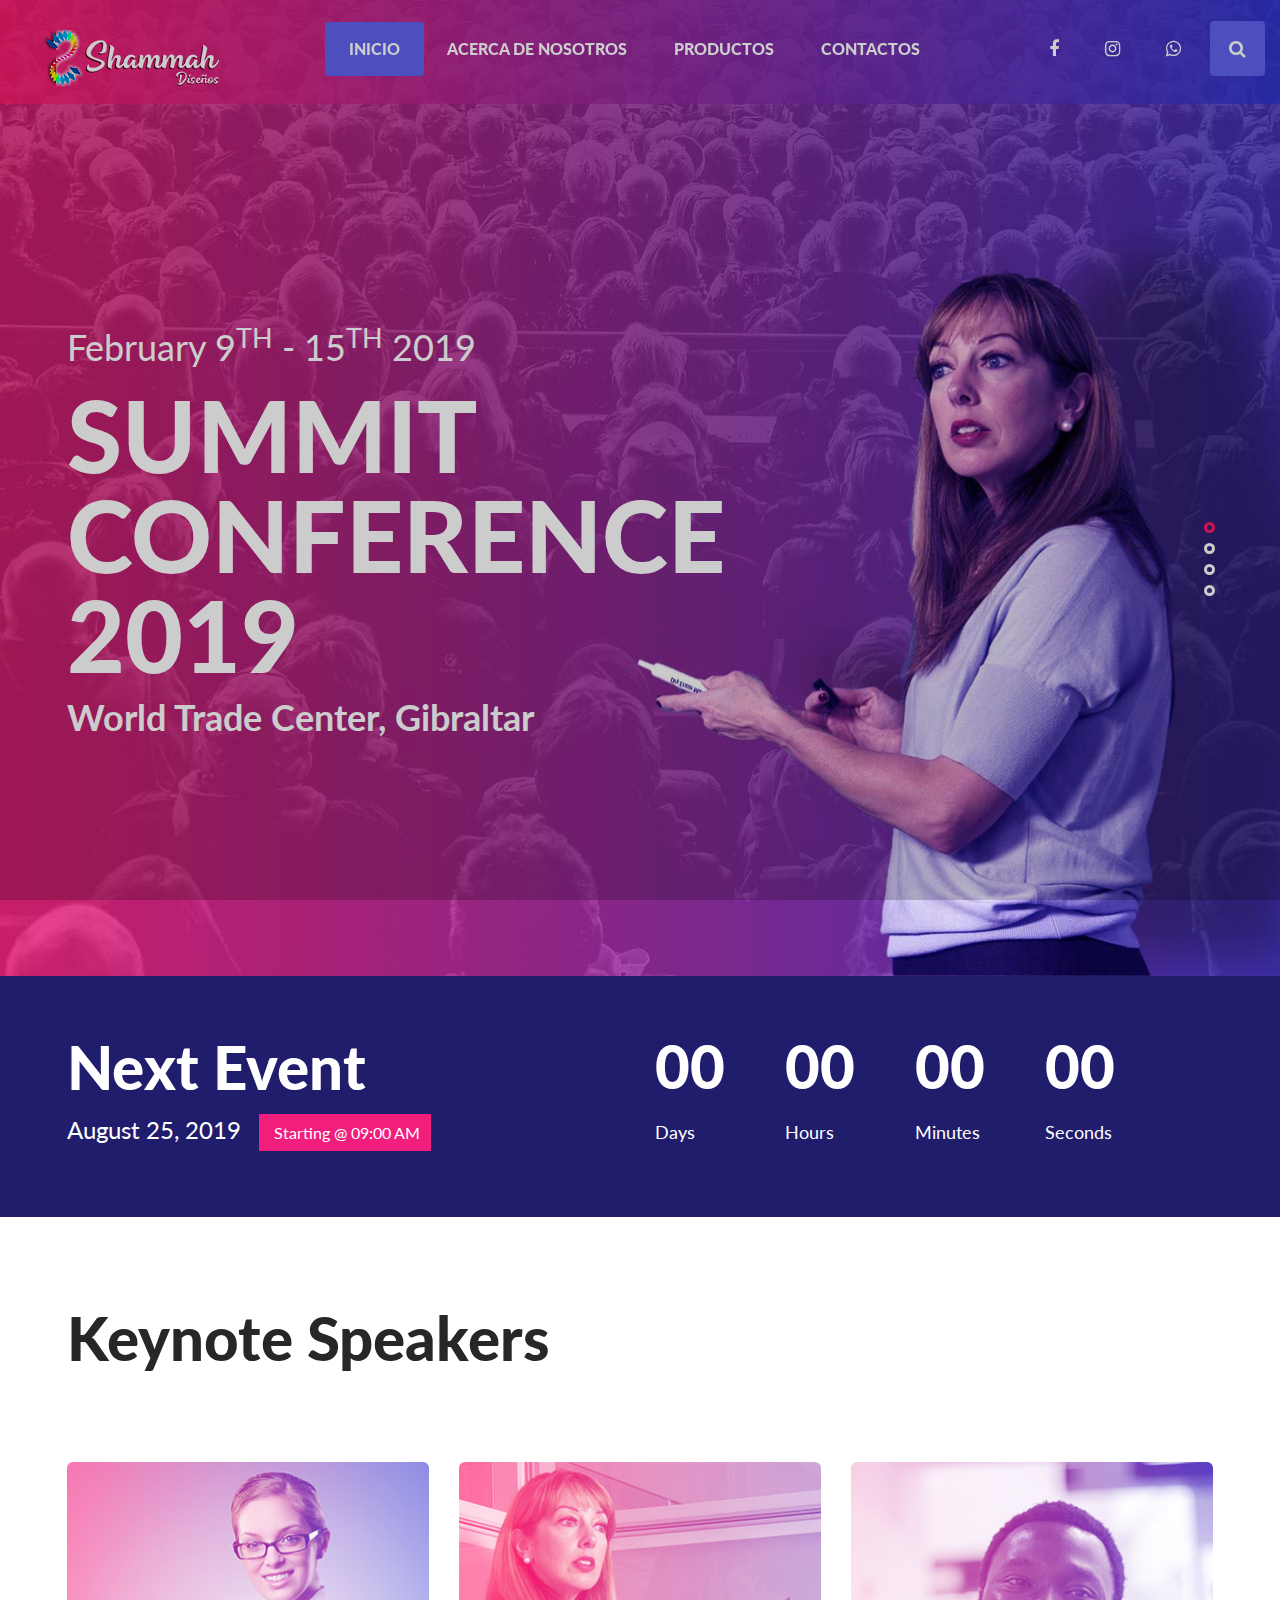
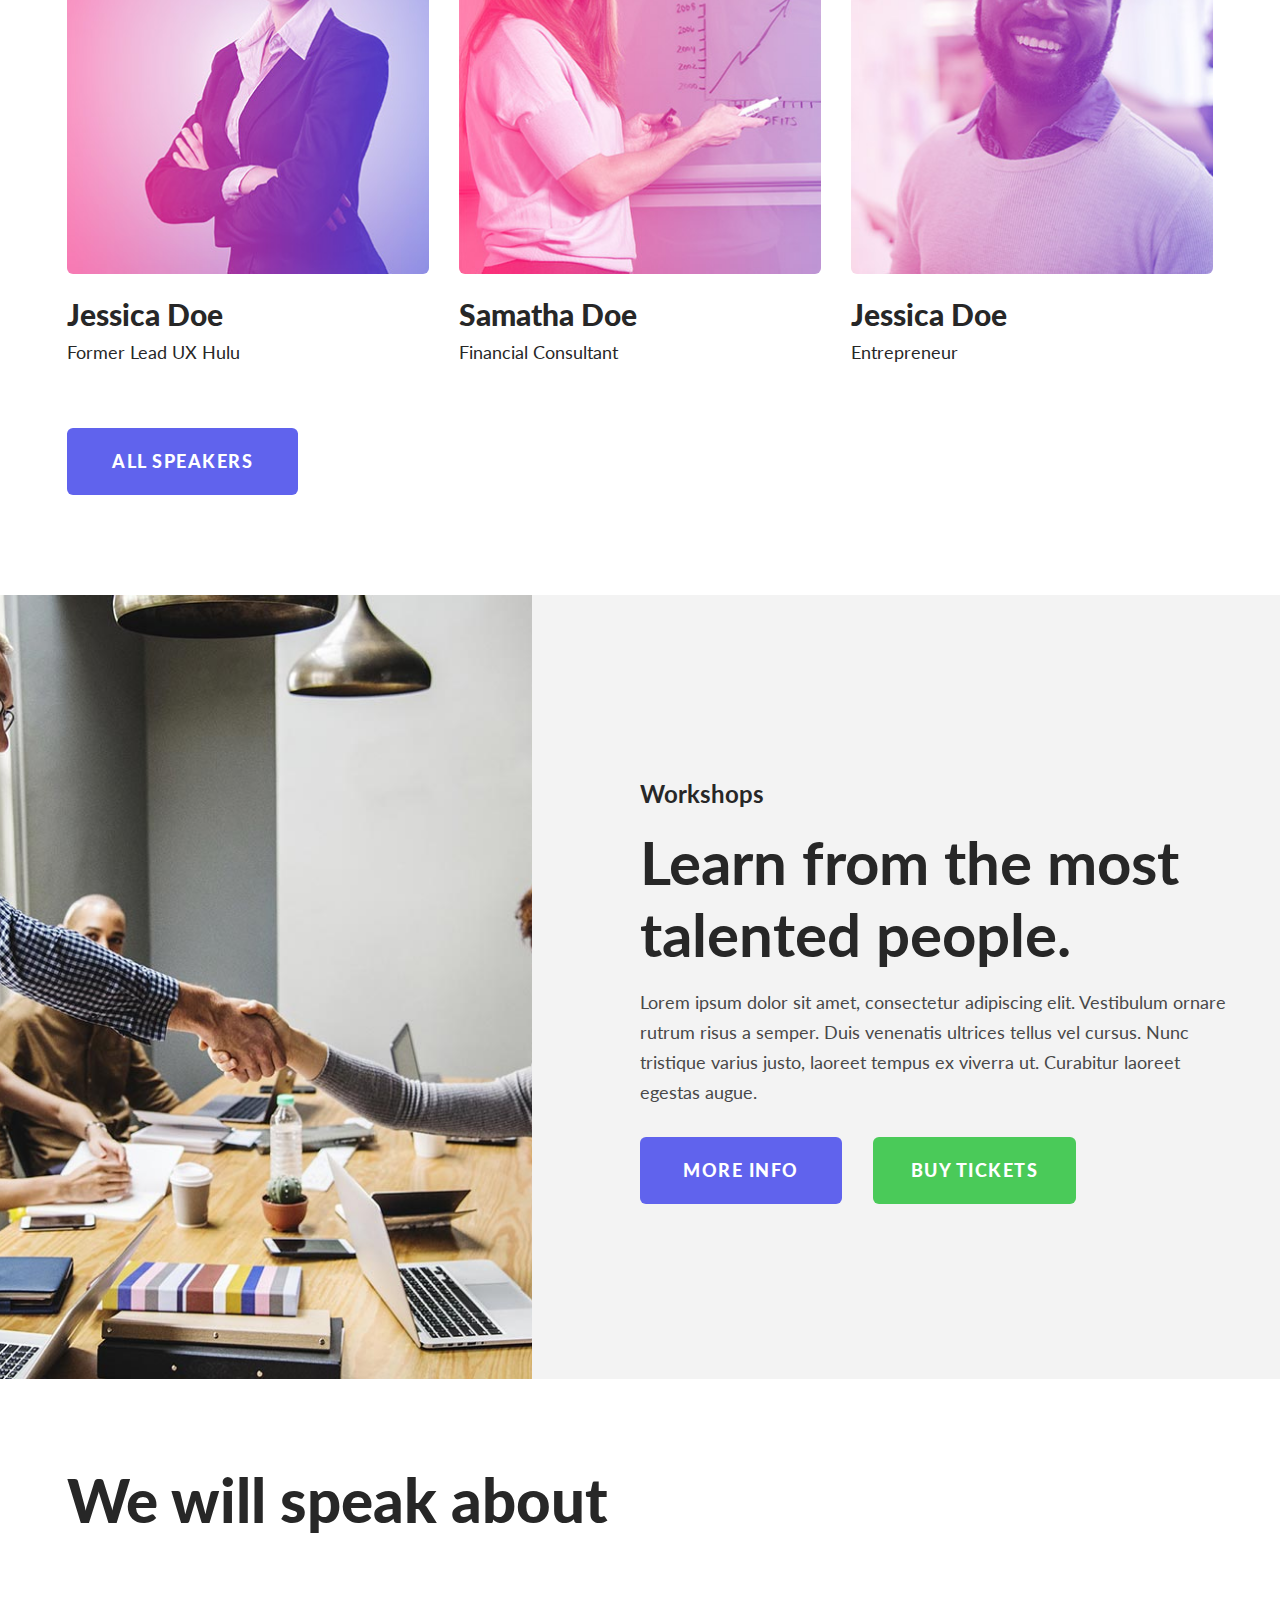
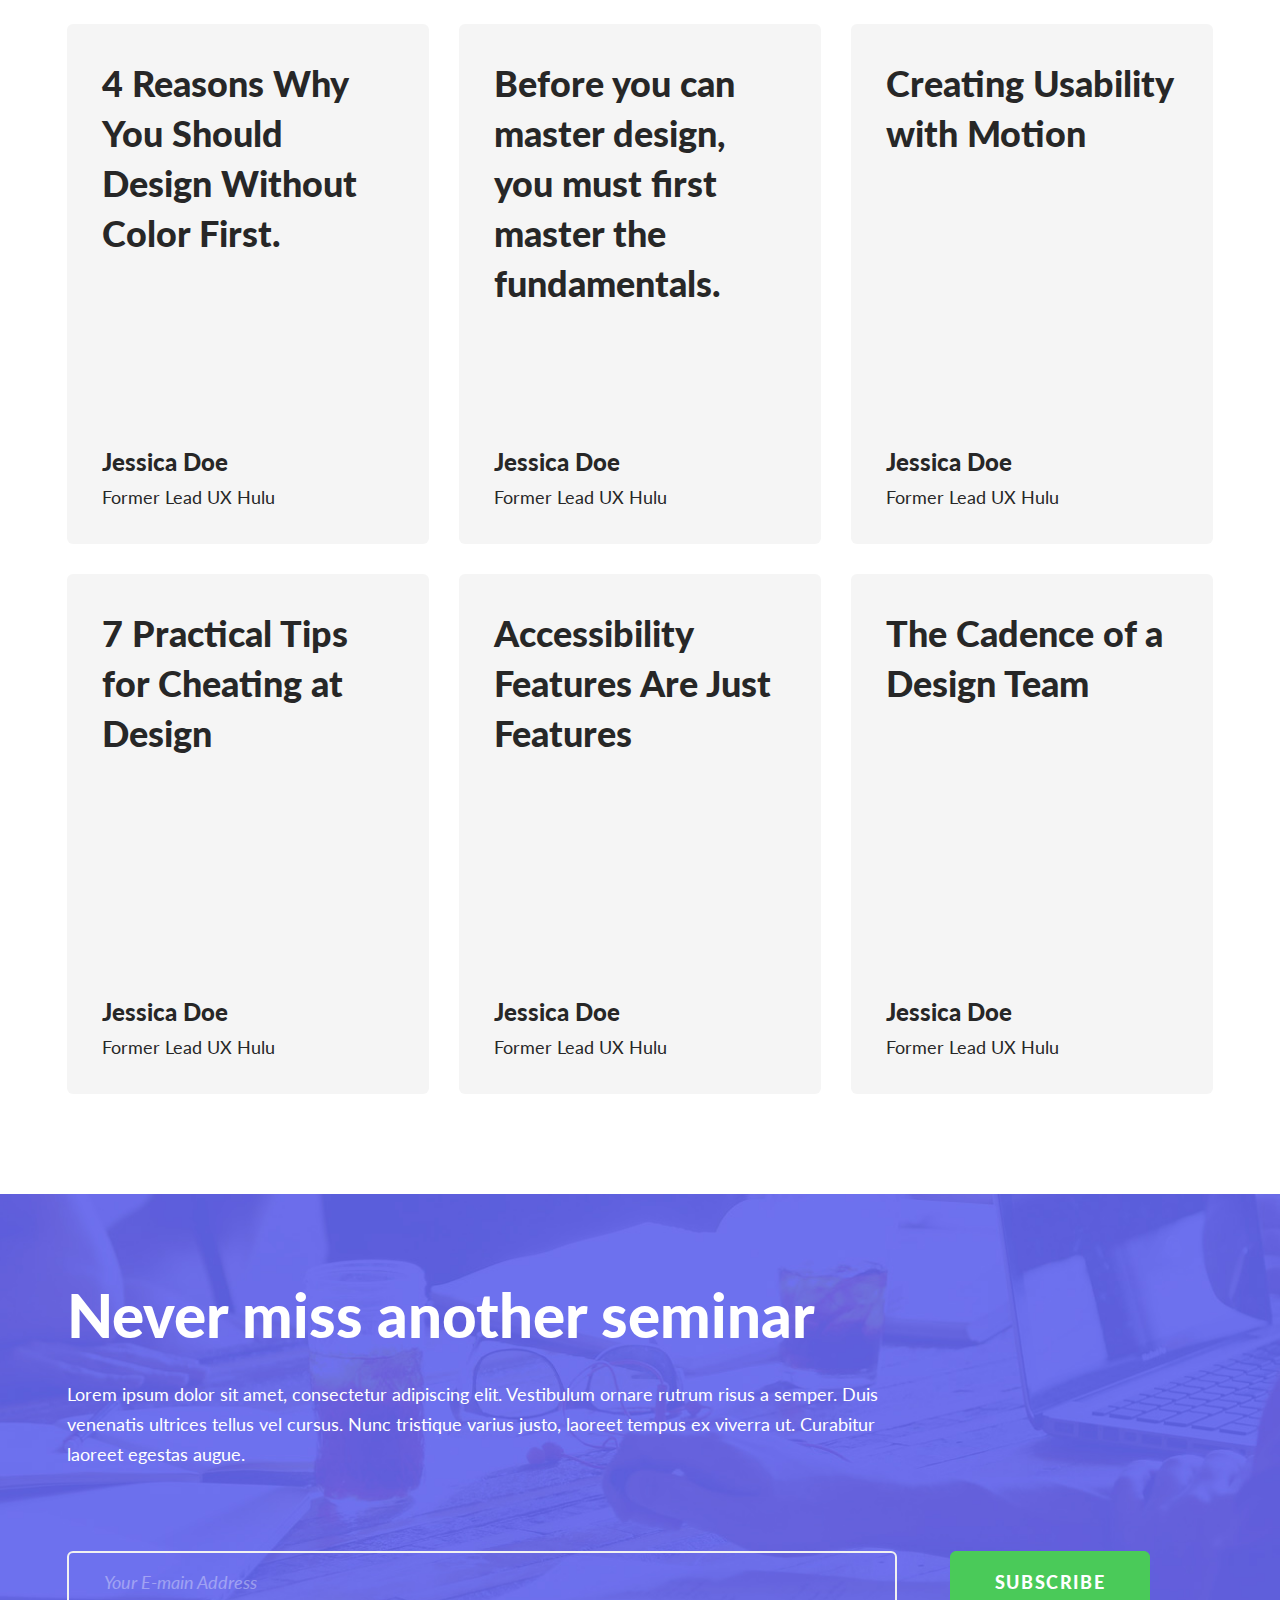
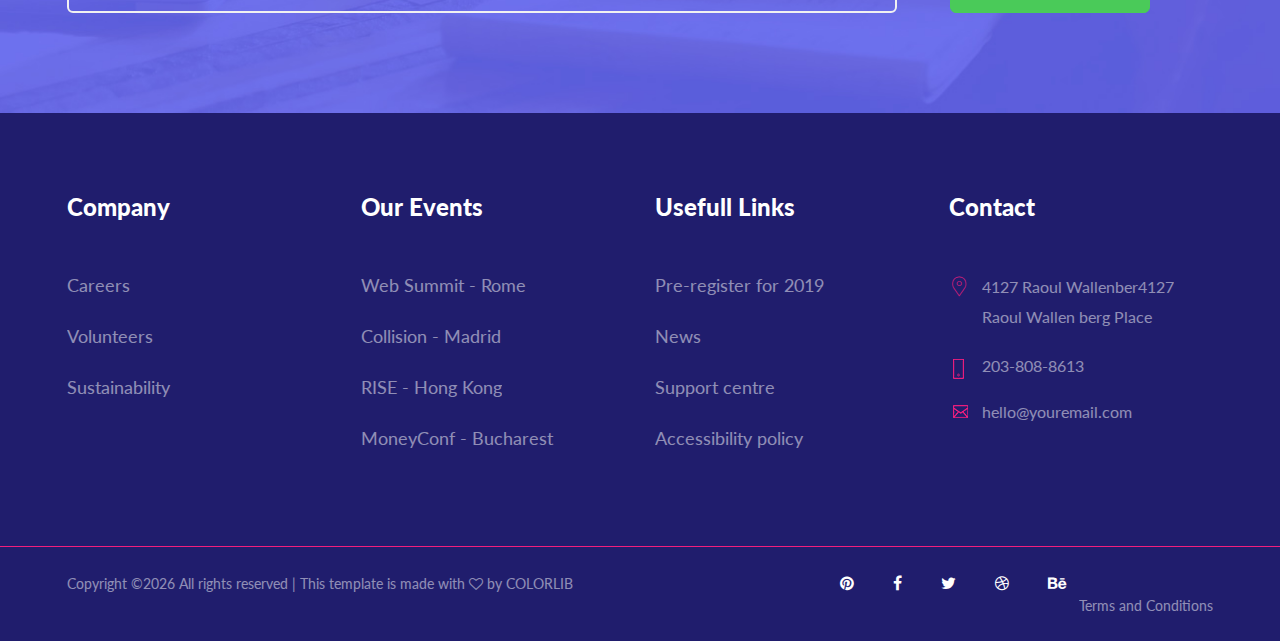
==== commit 0fb7e447: "cambio redes de la pag principal" ====
--- a/index.html
+++ b/index.html
@@ -41,19 +41,17 @@
                                 <nav>
                                     <ul>
                                         <li><a class="active" href="./index.html">Inicio</a></li>
-                                        <li><a href="./speakers.html">Churrasquito</a></li>
-                                        <li><a href="./tickets.html">Laskar</a></li>
-                                        <li><a href="./blog.html">Blog</a></li>
-                                        <li><a href="./contact.html">Contact</a></li>
+                                        <li><a href="./speakers.html">Acerca de nosotros</a></li>
+                                        <li><a href="./blog.html">Productos</a></li>
+                                        <li><a href="./contact.html">Contactos</a></li>
                                     </ul>
                                 </nav>
                             </div>
                             <div class="top-social">
-                                <a href="#"><i class="fa fa-pinterest"></i></a>
                                 <a href="#"><i class="fa fa-facebook"></i></a>
-                                <a href="#"><i class="fa fa-twitter"></i></a>
-                                <a href="#"><i class="fa fa-dribbble"></i></a>
-                                <a href="#"><i class="fa fa-behance"></i></a>
+                                <a href="#"><i class="fa fa-instagram"></i></a>
+                                <a href="https://api.whatsapp.com/send?phone=59175211028"><i class="fa fa-whatsapp"></i></a>
+
                                 <a href="#" class="search-btn search-trigger"><i class="fa fa-search"></i></a>
                             </div>
                         </div>
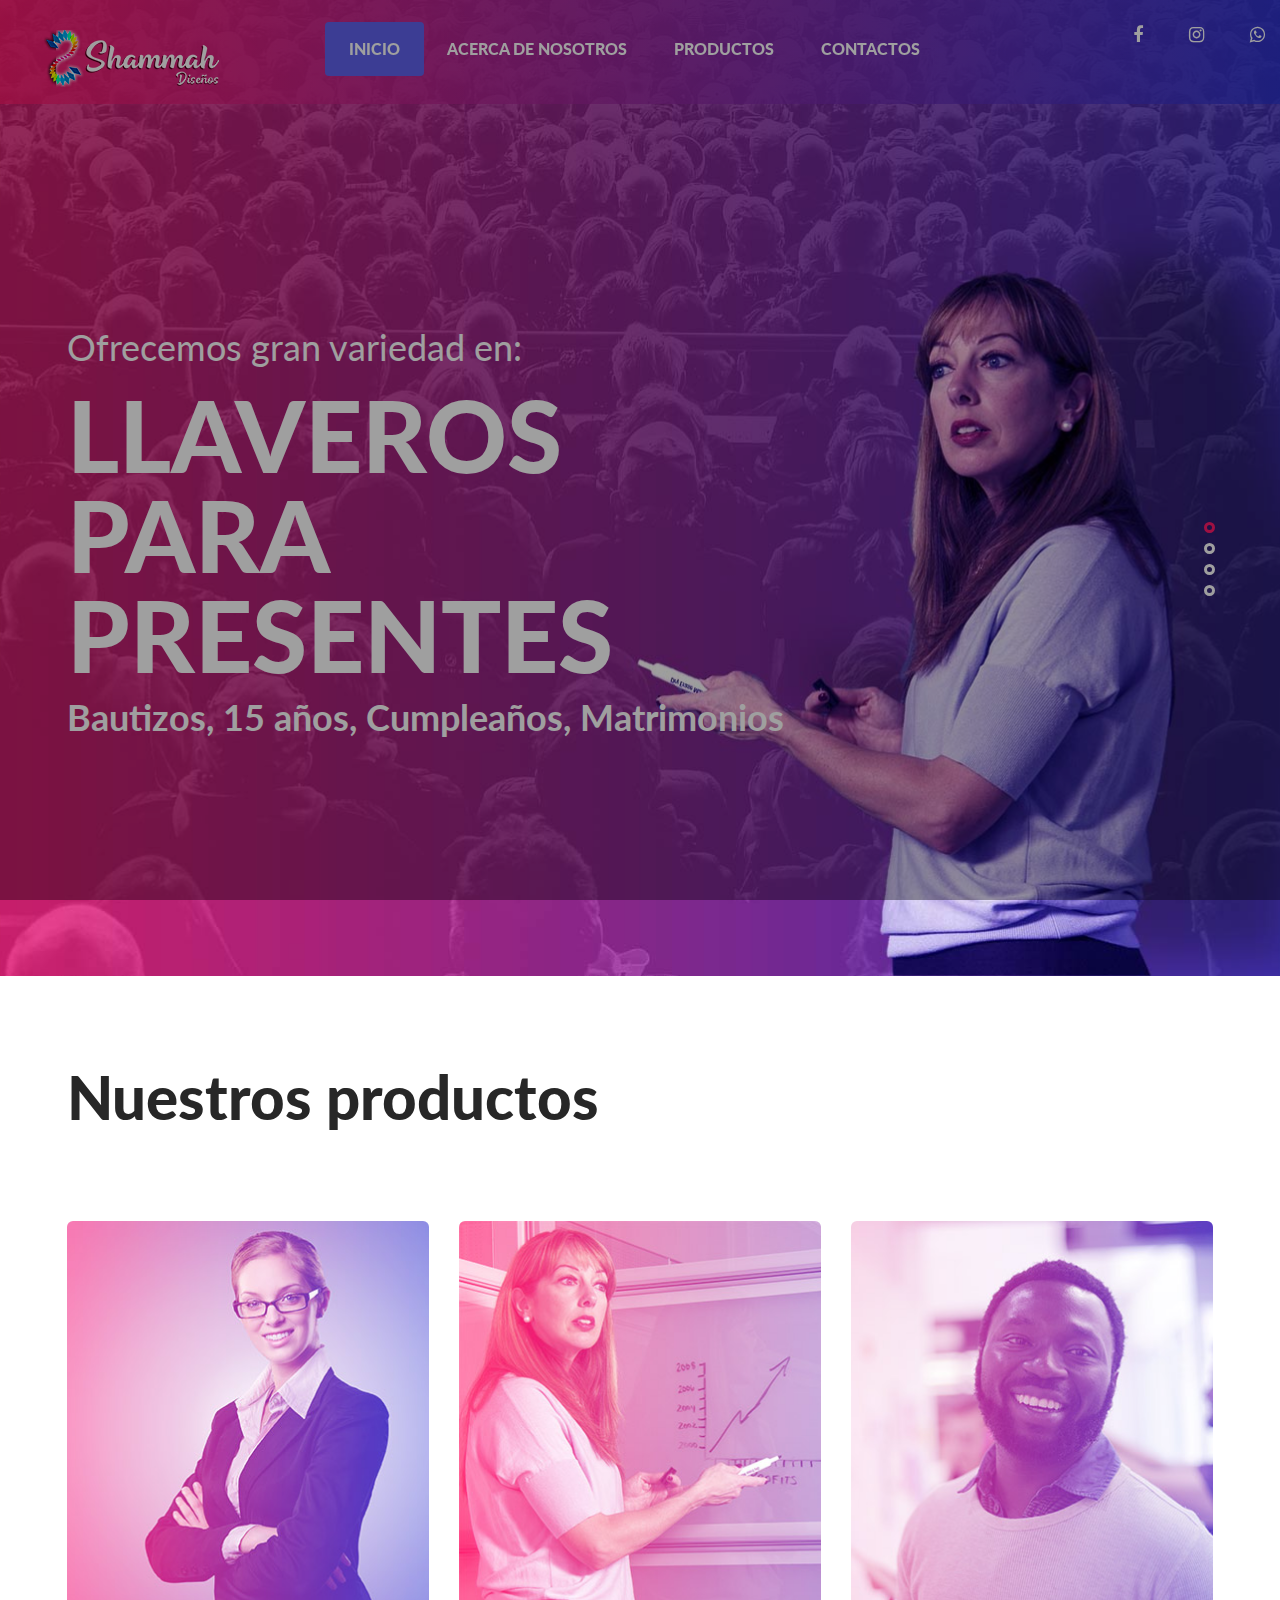
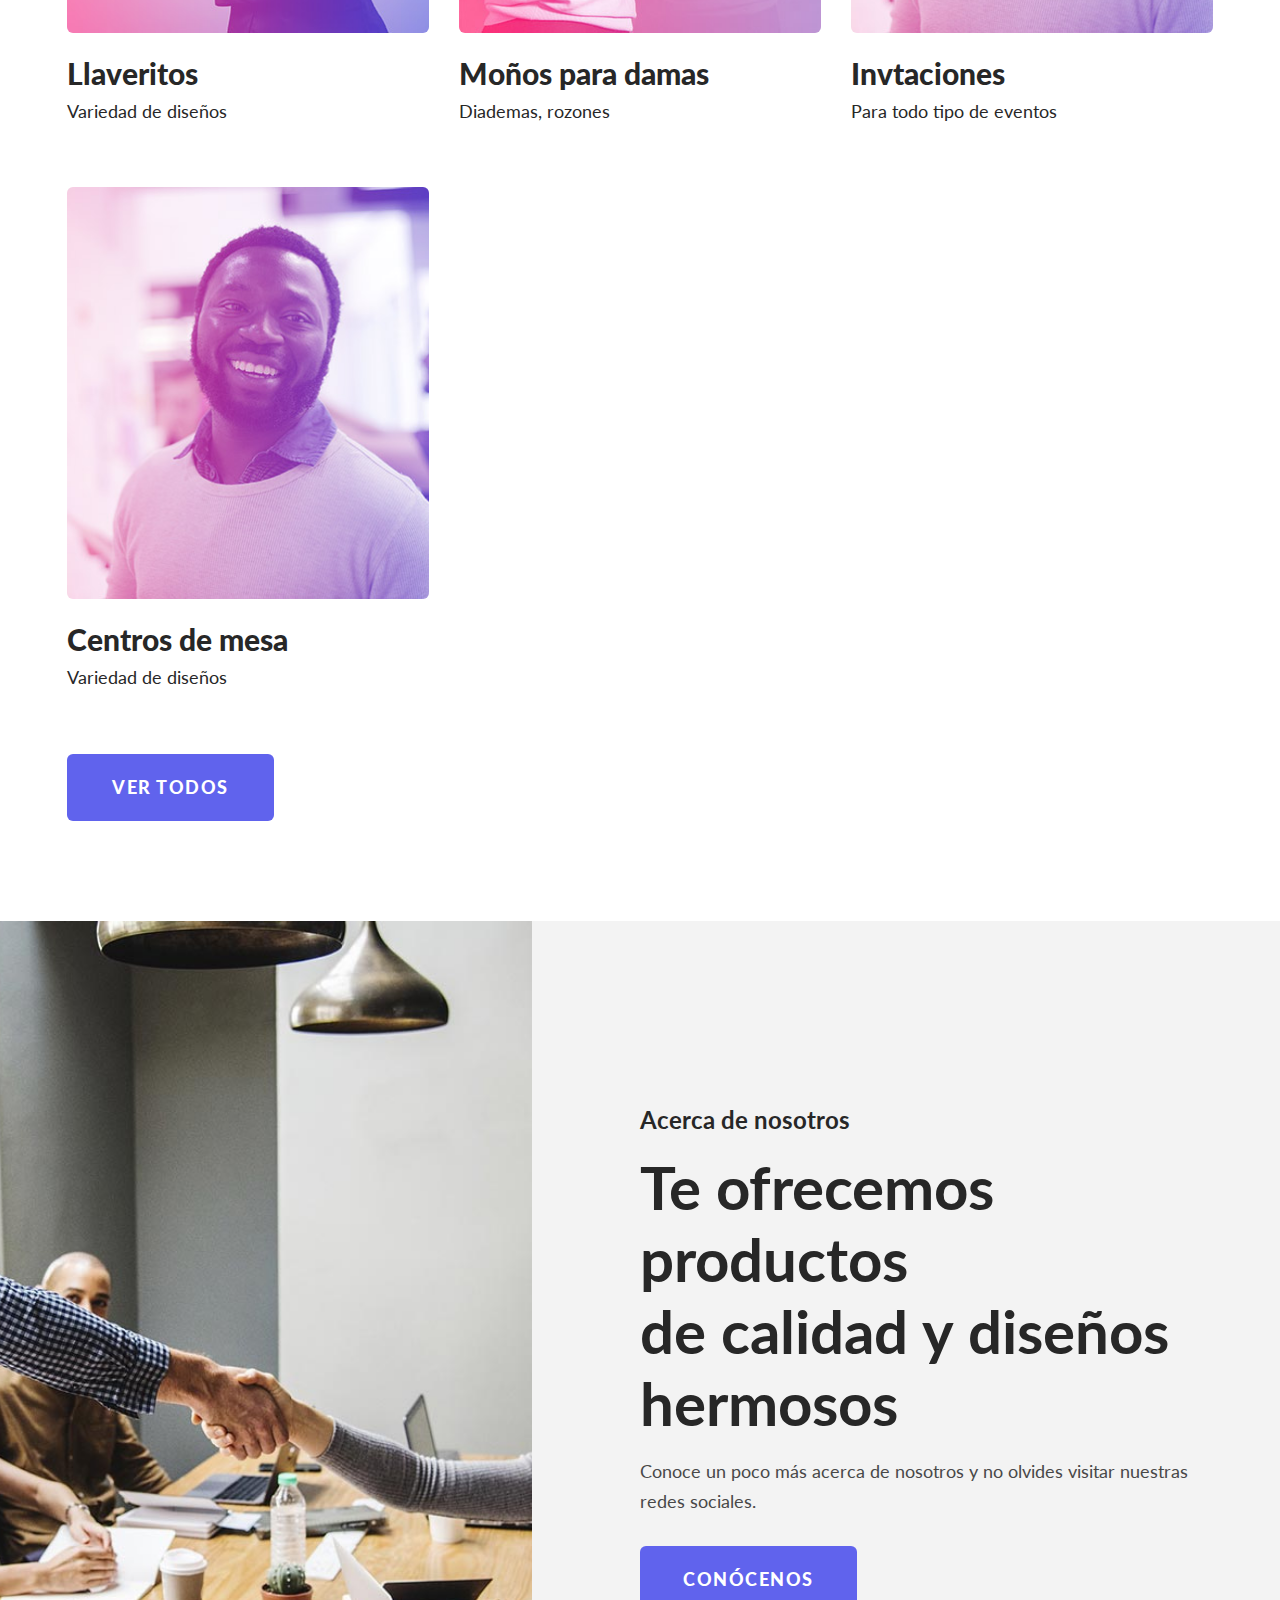
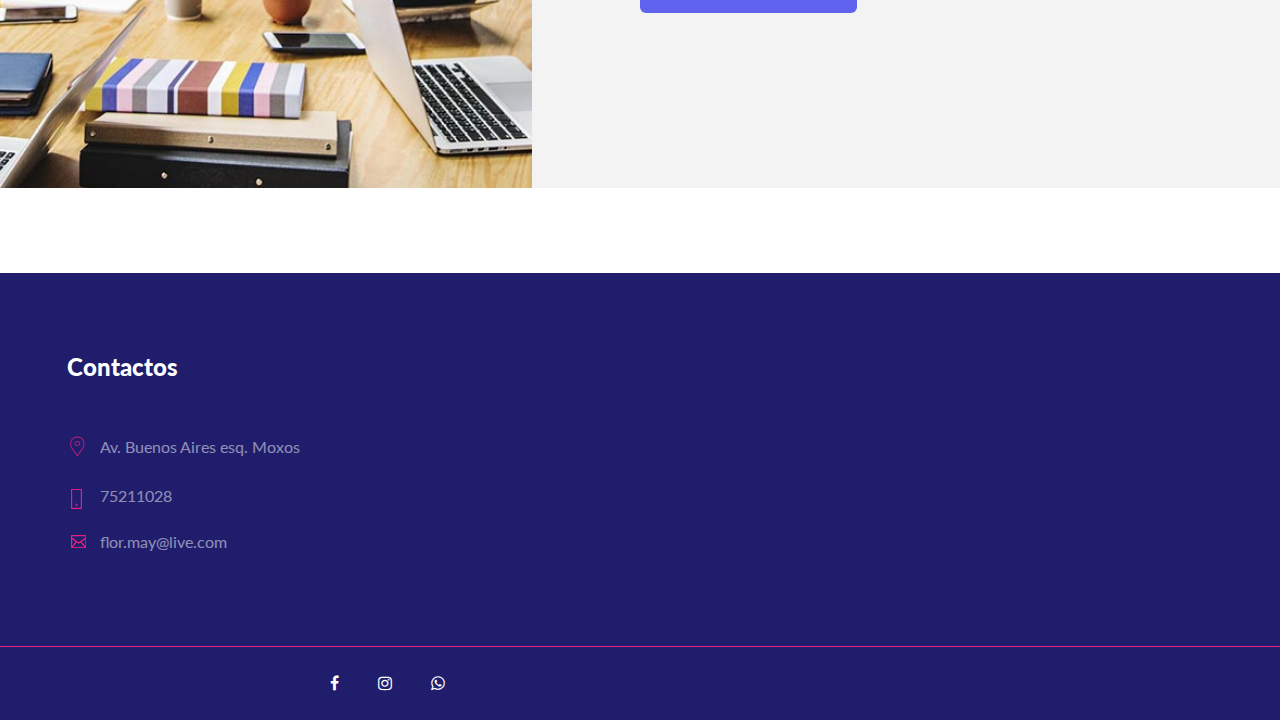
==== commit 8054ba08: "prefinalizado index" ====
--- a/index.html
+++ b/index.html
@@ -3,8 +3,8 @@
 
 <head>
     <meta charset="UTF-8">
-    <meta name="description" content="The Summit Conference Template">
-    <meta name="keywords" content="The Summit Conference, unica, creative, html">
+    <meta name="description" content="Diseños y Souveniers">
+    <meta name="keywords" content="Shammah, llaveros, recuerditos, regalos">
     <meta name="viewport" content="width=device-width, initial-scale=1.0">
     <meta http-equiv="X-UA-Compatible" content="ie=edge">
     <title>Shammah</title>
@@ -52,7 +52,6 @@
                                 <a href="#"><i class="fa fa-instagram"></i></a>
                                 <a href="https://api.whatsapp.com/send?phone=59175211028"><i class="fa fa-whatsapp"></i></a>
 
-                                <a href="#" class="search-btn search-trigger"><i class="fa fa-search"></i></a>
                             </div>
                         </div>
                         <div id="mobile-menu-wrap"></div>
@@ -86,9 +85,9 @@
                 <div class="container">
                     <div class="row">
                         <div class="col-lg-12">
-                            <span>February 9<sup>TH</sup> - 15<sup>TH</sup> 2019 </span>
-                            <h1>Summit<br />Conference<br />2019</h1>
-                            <h2 class="f-bold">World Trade Center, Gibraltar</h2>
+                            <span>Ofrecemos<sup></sup> gran <sup></sup>variedad en: </span>
+                            <h1>Llaveros<br />para<br />presentes</h1>
+                            <h2 class="f-bold">Bautizos, 15 años, Cumpleaños, Matrimonios</h2>
                         </div>
                     </div>
                 </div>
@@ -97,9 +96,9 @@
                 <div class="container">
                     <div class="row">
                         <div class="col-lg-12">
-                            <span>February 9<sup>TH</sup> - 15<sup>TH</sup> 2019 </span>
-                            <h1>Summit<br />Conference<br />2019</h1>
-                            <h2 class="f-bold">World Trade Center, Gibraltar</h2>
+                            <span>Además: </span>
+                            <h1>Moños<br />para<br />damas</h1>
+                            <h2 class="f-bold">Diademas, Rozones</h2>
                         </div>
                     </div>
                 </div>
@@ -108,9 +107,9 @@
                 <div class="container">
                     <div class="row">
                         <div class="col-lg-12">
-                            <span>February 9<sup>TH</sup> - 15<sup>TH</sup> 2019 </span>
-                            <h1>Summit<br />Conference<br />2019</h1>
-                            <h2 class="f-bold">World Trade Center, Gibraltar</h2>
+                            <span>También: </span>
+                            <h1>Invitaciones<br />de<br />Goma Eva</h1>
+                            <h2 class="f-bold">Baby Shower, Cumpleaños</h2>
                         </div>
                     </div>
                 </div>
@@ -119,9 +118,9 @@
                 <div class="container">
                     <div class="row">
                         <div class="col-lg-12">
-                            <span>February 9<sup>TH</sup> - 15<sup>TH</sup> 2019 </span>
-                            <h1>Summit<br />Conference<br />2019</h1>
-                            <h2 class="f-bold">World Trade Center, Gibraltar</h2>
+                            <span>Hermosos </span>
+                            <h1>centros<br />de<br />mesa</h1>
+                            <h2 class="f-bold">San valentín, Navidad, Seminarios, Congresos</h2>
                         </div>
                     </div>
                 </div>
@@ -131,38 +130,7 @@
     <!-- Hero Area End -->
 
     <!-- Event Counter Begin -->
-    <section class="event-counter">
-        <div class="container">
-            <div class="row">
-                <div class="col-lg-6">
-                    <div class="event-name">
-                        <h2>Next Event</h2>
-                        <h4>August 25, 2019 <span>Starting @ 09:00 AM</span></h4>
-                    </div>
-                </div>
-                <div class="col-lg-6">
-                    <div class="countdown-timer" id="countdown">
-                        <div class="cd-item">
-                            <span>56</span>
-                            <p>Days</p>
-                        </div>
-                        <div class="cd-item">
-                            <span>12</span>
-                            <p>Hours</p>
-                        </div>
-                        <div class="cd-item">
-                            <span>40</span>
-                            <p>Minutes</p>
-                        </div>
-                        <div class="cd-item">
-                            <span>52</span>
-                            <p>Seconds</p>
-                        </div>
-                    </div>
-                </div>
-            </div>
-        </div>
-    </section>
+
     <!-- Event Counter End -->
 
     <!-- Speaker Section Begin -->
@@ -171,7 +139,7 @@
             <div class="row">
                 <div class="col-lg-12">
                     <div class="section-title">
-                        <h2>Keynote Speakers</h2>
+                        <h2>Nuestros productos</h2>
                     </div>
                 </div>
             </div>
@@ -182,7 +150,7 @@
                             <img src="img/speaker-1.jpg" alt="">
                         </div>
                         <div class="speaker-text">
-                            <h3>Jessica Doe <span>Former Lead UX Hulu</span></h3>
+                            <h3>Llaveritos <span>Variedad de diseños</span></h3>
                         </div>
                     </div>
                 </div>
@@ -192,7 +160,7 @@
                             <img src="img/speaker-2.jpg" alt="">
                         </div>
                         <div class="speaker-text">
-                            <h3>Samatha Doe <span>Financial Consultant</span></h3>
+                            <h3>Moños para damas<span>Diademas, rozones</span></h3>
                         </div>
                     </div>
                 </div>
@@ -202,14 +170,24 @@
                             <img src="img/speaker-3.jpg" alt="">
                         </div>
                         <div class="speaker-text">
-                            <h3>Jessica Doe <span>Entrepreneur</span></h3>
+                            <h3>Invtaciones<span>Para todo tipo de eventos</span></h3>
+                        </div>
+                    </div>
+                </div>
+                <div class="col-lg-4 col-sm-6">
+                    <div class="speakers-about">
+                        <div class="speaker-img">
+                            <img src="img/speaker-3.jpg" alt="">
+                        </div>
+                        <div class="speaker-text">
+                            <h3>Centros de mesa<span>Variedad de diseños</span></h3>
                         </div>
                     </div>
                 </div>
             </div>
             <div class="row">
                 <div class="col-lg-12 t-center">
-                    <a href="#" class="primary-btn speaker-btn">ALL SPEAKERS</a>
+                    <a href="#" class="primary-btn speaker-btn">Ver Todos</a>
                 </div>
             </div>
         </div>
@@ -223,152 +201,28 @@
             <div class="row">
                 <div class="col-lg-6 offset-lg-6">
                     <div class="workshop-text">
-                        <h4>Workshops</h4>
-                        <h2>Learn from the most<br />talented people.</h2>
-                        <p>Lorem ipsum dolor sit amet, consectetur adipiscing elit. Vestibulum ornare rutrum risus a
-                            semper. Duis venenatis ultrices tellus vel cursus. Nunc tristique varius justo, laoreet
-                            tempus ex viverra ut. Curabitur laoreet egestas augue. </p>
-                        <a href="#" class="more-info primary-btn">More Info</a>
-                        <a href="#" class="buy-tickets primary-btn">Buy Tickets</a>
+                        <h4>Acerca de nosotros</h4>
+                        <h2>Te ofrecemos productos <br />de calidad y diseños hermosos</h2>
+                        <p>Conoce un poco más acerca de nosotros y no olvides visitar nuestras redes sociales. </p>
+                        <a href="#" class="more-info primary-btn">Conócenos</a>
                     </div>
                 </div>
             </div>
         </div>
     </section>
-    <!-- Workshop End -->
-
-    <!-- Speak About Section Begin -->
-    <section class="speak-about spad">
-        <div class="container">
-            <div class="row">
-                <div class="col-lg-12">
-                    <div class="section-title">
-                        <h2>We will speak about</h2>
-                    </div>
-                </div>
-            </div>
-            <div class="row">
-                <div class="col-lg-4 col-md-6">
-                    <div class="speak-text">
-                        <h2>4 Reasons Why<br />You Should<br />Design Without<br />Color First.</h2>
-                        <div class="speaker-name">
-                            <h4>Jessica Doe <span>Former Lead UX Hulu</span></h4>
-                        </div>
-                    </div>
-                </div>
-                <div class="col-lg-4 col-md-6">
-                    <div class="speak-text">
-                        <h2>Before you can<br />master design,<br />you must first<br />master the<br />fundamentals.
-                        </h2>
-                        <div class="speaker-name">
-                            <h4>Jessica Doe <span>Former Lead UX Hulu</span></h4>
-                        </div>
-                    </div>
-                </div>
-                <div class="col-lg-4 col-md-6">
-                    <div class="speak-text">
-                        <h2>Creating Usability<br />with Motion</h2>
-                        <div class="speaker-name">
-                            <h4>Jessica Doe <span>Former Lead UX Hulu</span></h4>
-                        </div>
-                    </div>
-                </div>
-                <div class="col-lg-4 col-md-6">
-                    <div class="speak-text">
-                        <h2>7 Practical Tips<br />for Cheating at<br />Design</h2>
-                        <div class="speaker-name">
-                            <h4>Jessica Doe <span>Former Lead UX Hulu</span></h4>
-                        </div>
-                    </div>
-                </div>
-                <div class="col-lg-4 col-md-6">
-                    <div class="speak-text">
-                        <h2>Accessibility<br />Features Are Just<br />Features</h2>
-                        <div class="speaker-name">
-                            <h4>Jessica Doe <span>Former Lead UX Hulu</span></h4>
-                        </div>
-                    </div>
-                </div>
-                <div class="col-lg-4 col-md-6">
-                    <div class="speak-text">
-                        <h2>The Cadence of a<br />Design Team</h2>
-                        <div class="speaker-name">
-                            <h4>Jessica Doe <span>Former Lead UX Hulu</span></h4>
-                        </div>
-                    </div>
-                </div>
-            </div>
-        </div>
-    </section>
-    <!-- Speak About Section End -->
-
-    <!-- Subscribe Form Begin -->
-    <section class="subscribe-form set-bg spad" data-setbg="img/subs-bg.jpg">
-        <div class="container">
-            <div class="row">
-                <div class="col-lg-9">
-                    <div class="section-title">
-                        <h2>Never miss another seminar</h2>
-                    </div>
-                    <p>Lorem ipsum dolor sit amet, consectetur adipiscing elit. Vestibulum ornare rutrum risus a semper.
-                        Duis venenatis ultrices tellus vel cursus. Nunc tristique varius justo, laoreet tempus ex
-                        viverra ut. Curabitur laoreet egestas augue. </p>
-                </div>
-                <div class="col-lg-12">
-                    <form action="#" class="subs-form" method="post">
-                        <input type="email" placeholder="Your E-main Address">
-                        <button type="submit" class="submit-btn">subscribe</button>
-                    </form>
-                </div>
-            </div>
-        </div>
-    </section>
-    <!-- Subscribe Form End -->
-
-    <!-- Footer Begin -->
+  <!-- Footer Begin -->
     <footer class="footer-section">
         <div class="container">
             <div class="row pb-70">
-                <div class="col-lg-3 col-md-6">
-                    <div class="company-widget">
-                        <h4>Company</h4>
-                        <ul>
-                            <li>Careers</li>
-                            <li>Volunteers</li>
-                            <li>Sustainability</li>
-                        </ul>
-                    </div>
-                </div>
-                <div class="col-lg-3 col-md-6">
-                    <div class="event-widget">
-                        <h4>Our Events</h4>
-                        <ul>
-                            <li>Web Summit - Rome</li>
-                            <li>Collision - Madrid</li>
-                            <li>RISE - Hong Kong</li>
-                            <li>MoneyConf - Bucharest</li>
-                        </ul>
-                    </div>
-                </div>
-                <div class="col-lg-3 col-md-6">
-                    <div class="links-widget">
-                        <h4>Usefull Links</h4>
-                        <ul>
-                            <li>Pre-register for 2019</li>
-                            <li>News</li>
-                            <li>Support centre</li>
-                            <li>Accessibility policy</li>
-                        </ul>
-                    </div>
-                </div>
+
+
                 <div class="col-lg-3 col-md-6">
                     <div class="contact-widget">
-                        <h4>Contact</h4>
+                        <h4>Contactos</h4>
                         <ul>
-                            <li><i class="flaticon-placeholder-3"></i> <span>4127 Raoul Wallenber4127 Raoul Wallen berg
-                                    Place</span></li>
-                            <li><img src="img/phone.png" alt=""> <span>203-808-8613</span></li>
-                            <li><img src="img/envelop.png" alt=""> <span>hello@youremail.com</span></li>
+                            <li><i class="flaticon-placeholder-3"></i> <span>Av. Buenos Aires esq. Moxos</span></li>
+                            <li><img src="img/phone.png" alt=""> <span>75211028</span></li>
+                            <li><img src="img/envelop.png" alt=""> <span>flor.may@live.com</span></li>
                         </ul>
                     </div>
                 </div>
@@ -379,17 +233,13 @@
                 <div class="row">
                     <div class="col-lg-12">
                         <div class="copyright-text">
-                            <div class="copyright"><!-- Link back to Colorlib can't be removed. Template is licensed under CC BY 3.0. -->
-Copyright &copy;<script>document.write(new Date().getFullYear());</script> All rights reserved | This template is made with <i class="fa fa-heart-o" aria-hidden="true"></i> by <a href="https://colorlib.com" target="_blank">Colorlib</a>
-<!-- Link back to Colorlib can't be removed. Template is licensed under CC BY 3.0. --></div>
+
                             <div class="footer-social">
-                                <a href="#"><i class="fa fa-pinterest"></i></a>
-                                <a href="#"><i class="fa fa-facebook"></i></a>
-                                <a href="#"><i class="fa fa-twitter"></i></a>
-                                <a href="#"><i class="fa fa-dribbble"></i></a>
-                                <a href="#"><i class="fa fa-behance"></i></a>
+                              <a href="#"><i class="fa fa-facebook"></i></a>
+                              <a href="#"><i class="fa fa-instagram"></i></a>
+                              <a href="https://api.whatsapp.com/send?phone=59175211028"><i class="fa fa-whatsapp"></i></a>
                             </div>
-                            <div class="term">Terms and Conditions</div>
+
                         </div>
                     </div>
                 </div>
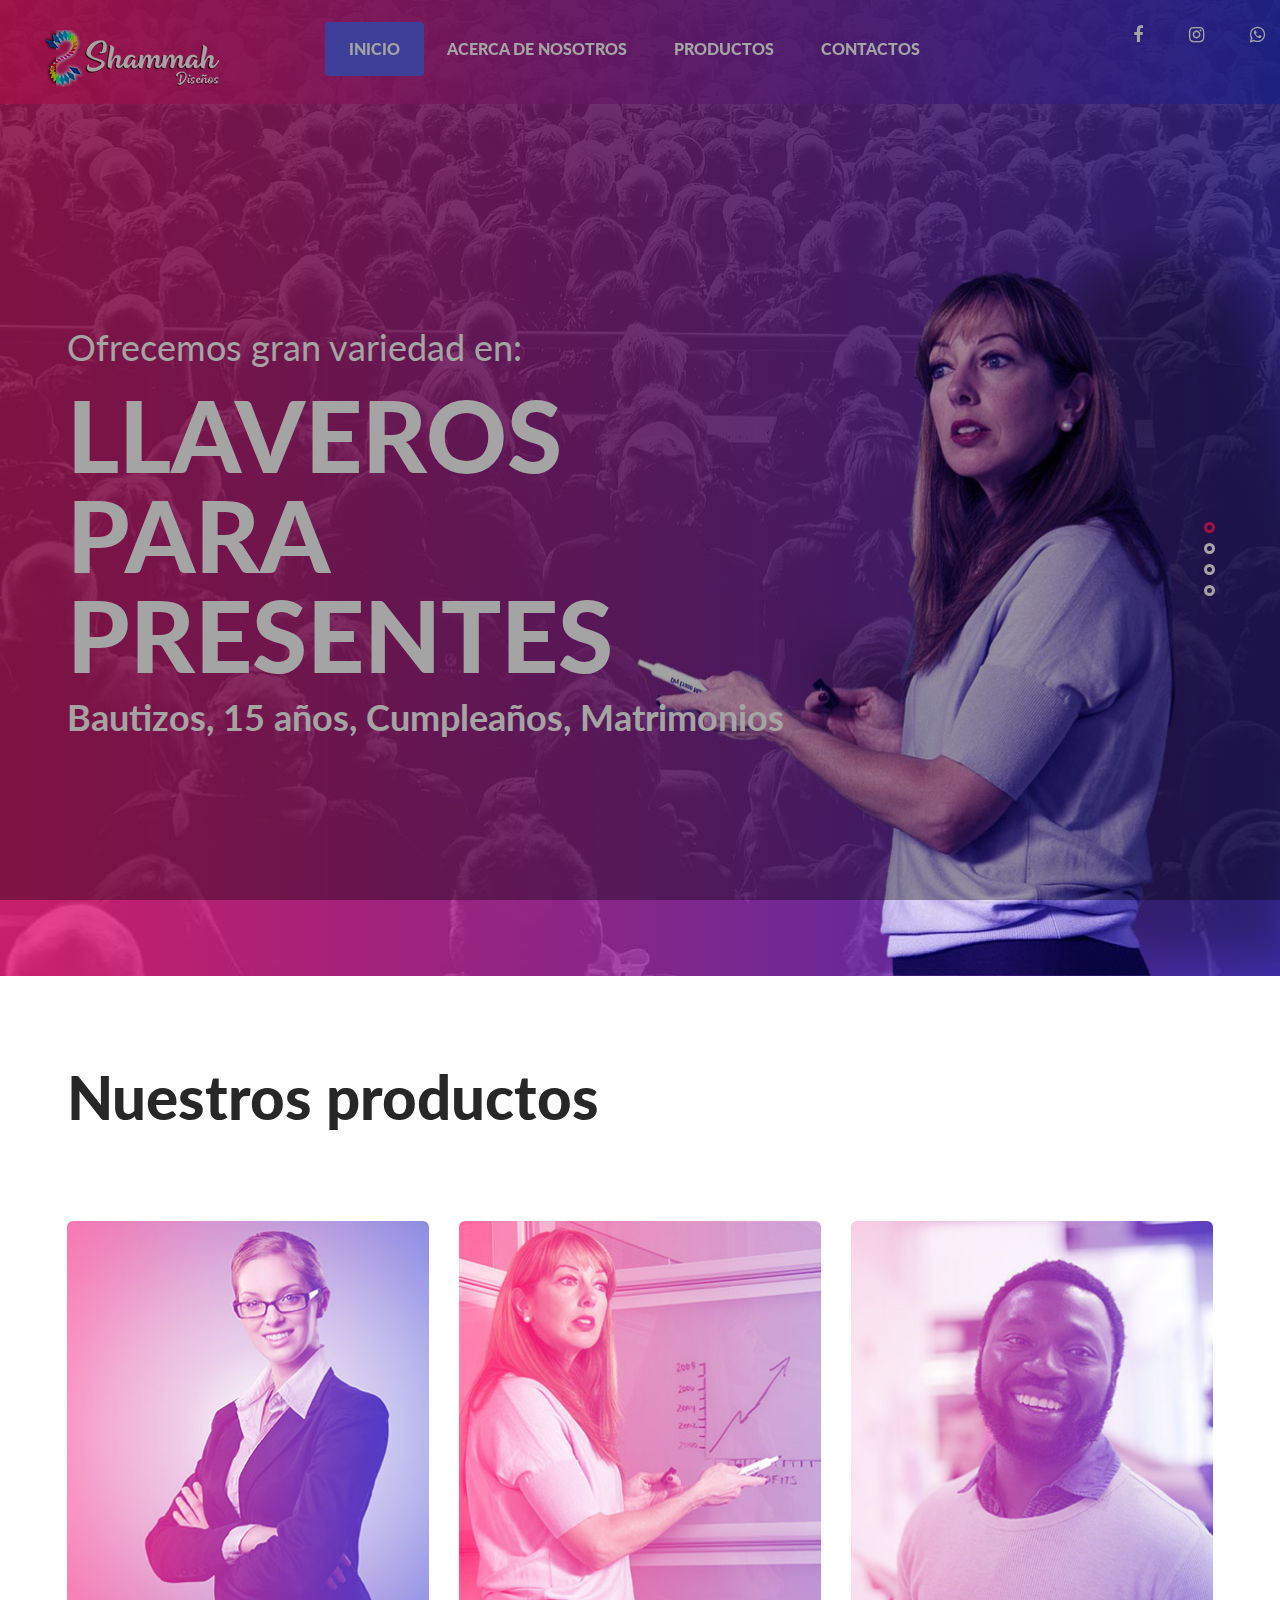
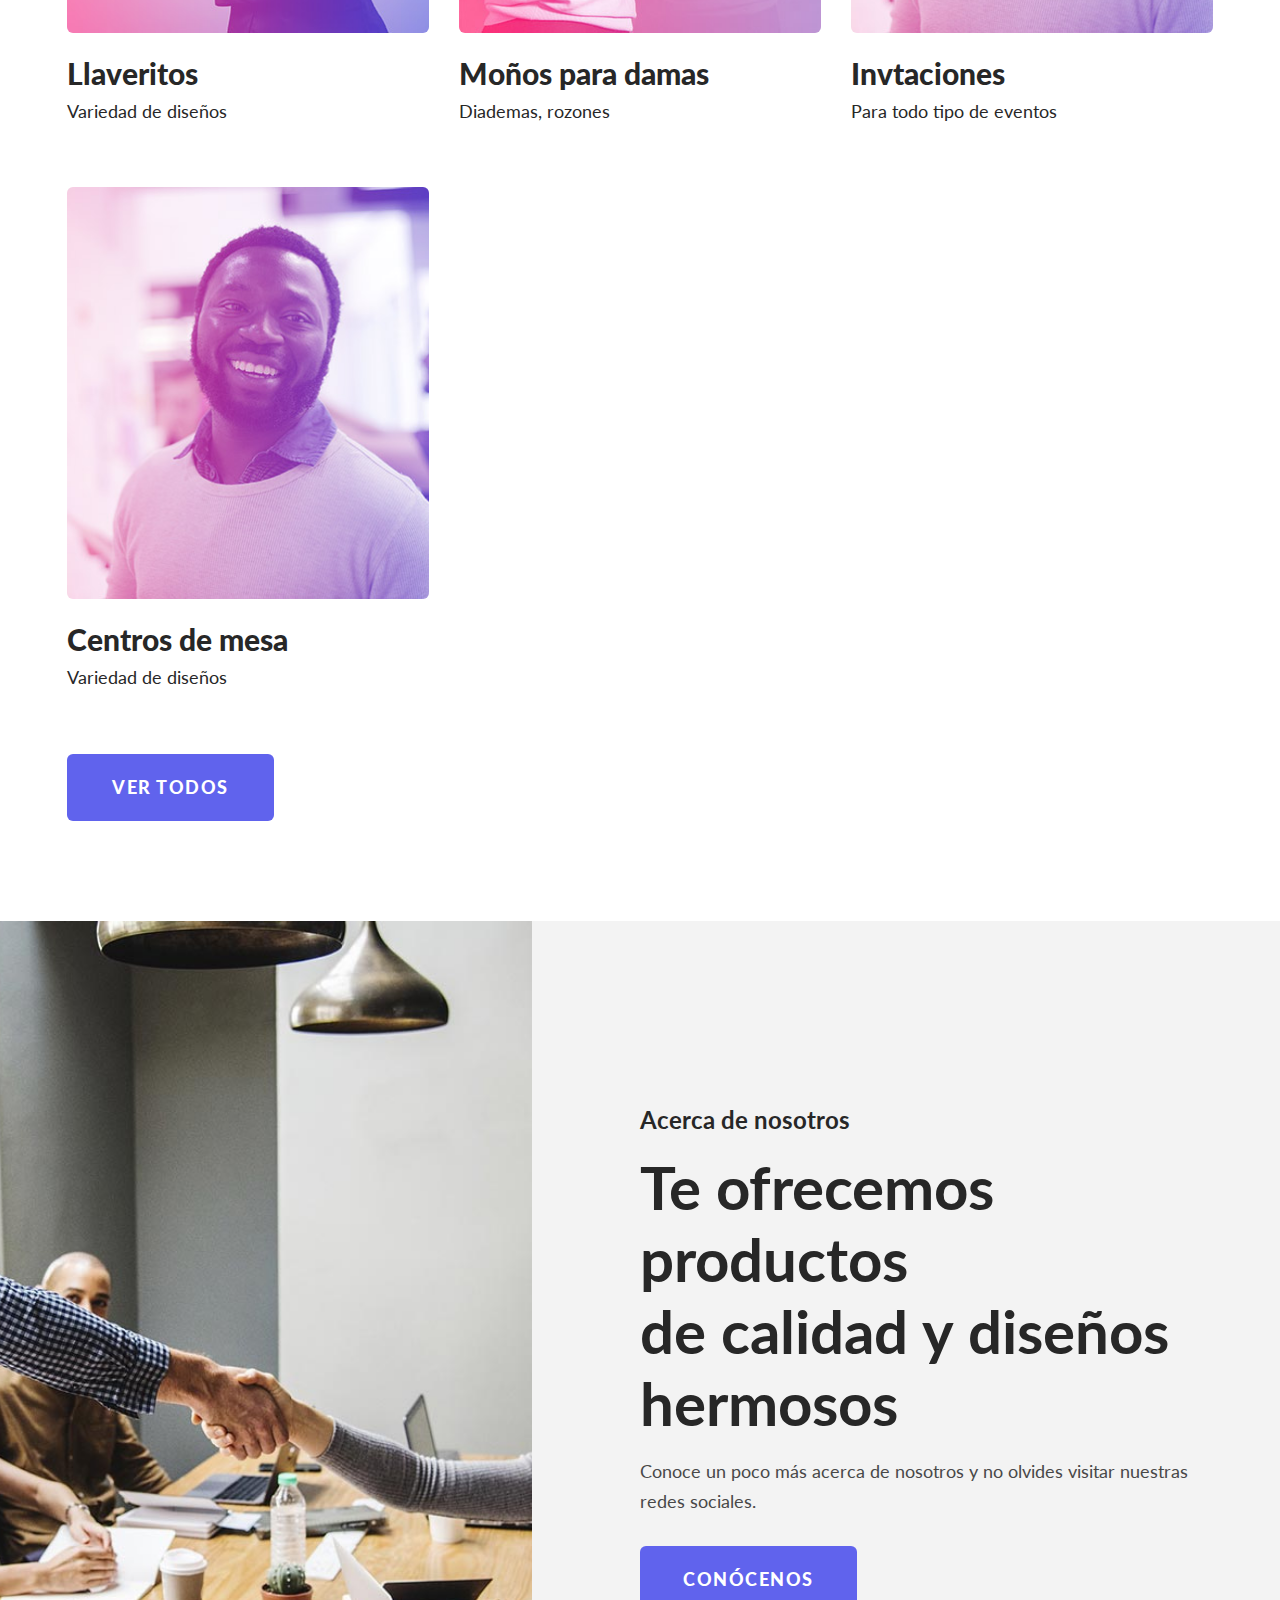
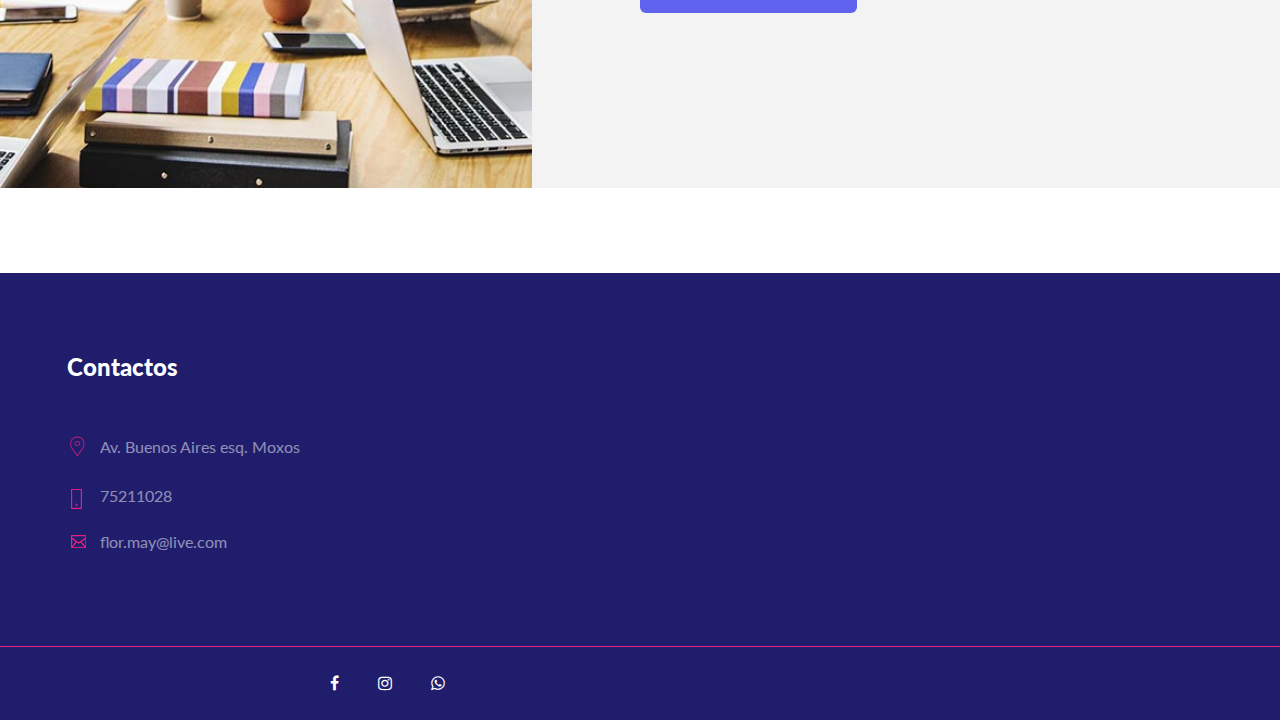
==== commit bb637815: "2 cambio a las redes sociales" ====
--- a/index.html
+++ b/index.html
@@ -48,7 +48,7 @@
                                 </nav>
                             </div>
                             <div class="top-social">
-                                <a href="#"><i class="fa fa-facebook"></i></a>
+                                <a href="https://www.facebook.com/Dise%C3%B1os-Shammah-112416203463796/"><i class="fa fa-facebook"></i></a>
                                 <a href="#"><i class="fa fa-instagram"></i></a>
                                 <a href="https://api.whatsapp.com/send?phone=59175211028"><i class="fa fa-whatsapp"></i></a>
 
@@ -235,7 +235,7 @@
                         <div class="copyright-text">
 
                             <div class="footer-social">
-                              <a href="#"><i class="fa fa-facebook"></i></a>
+                              <a href="https://www.facebook.com/Dise%C3%B1os-Shammah-112416203463796/"><i class="fa fa-facebook"></i></a>
                               <a href="#"><i class="fa fa-instagram"></i></a>
                               <a href="https://api.whatsapp.com/send?phone=59175211028"><i class="fa fa-whatsapp"></i></a>
                             </div>
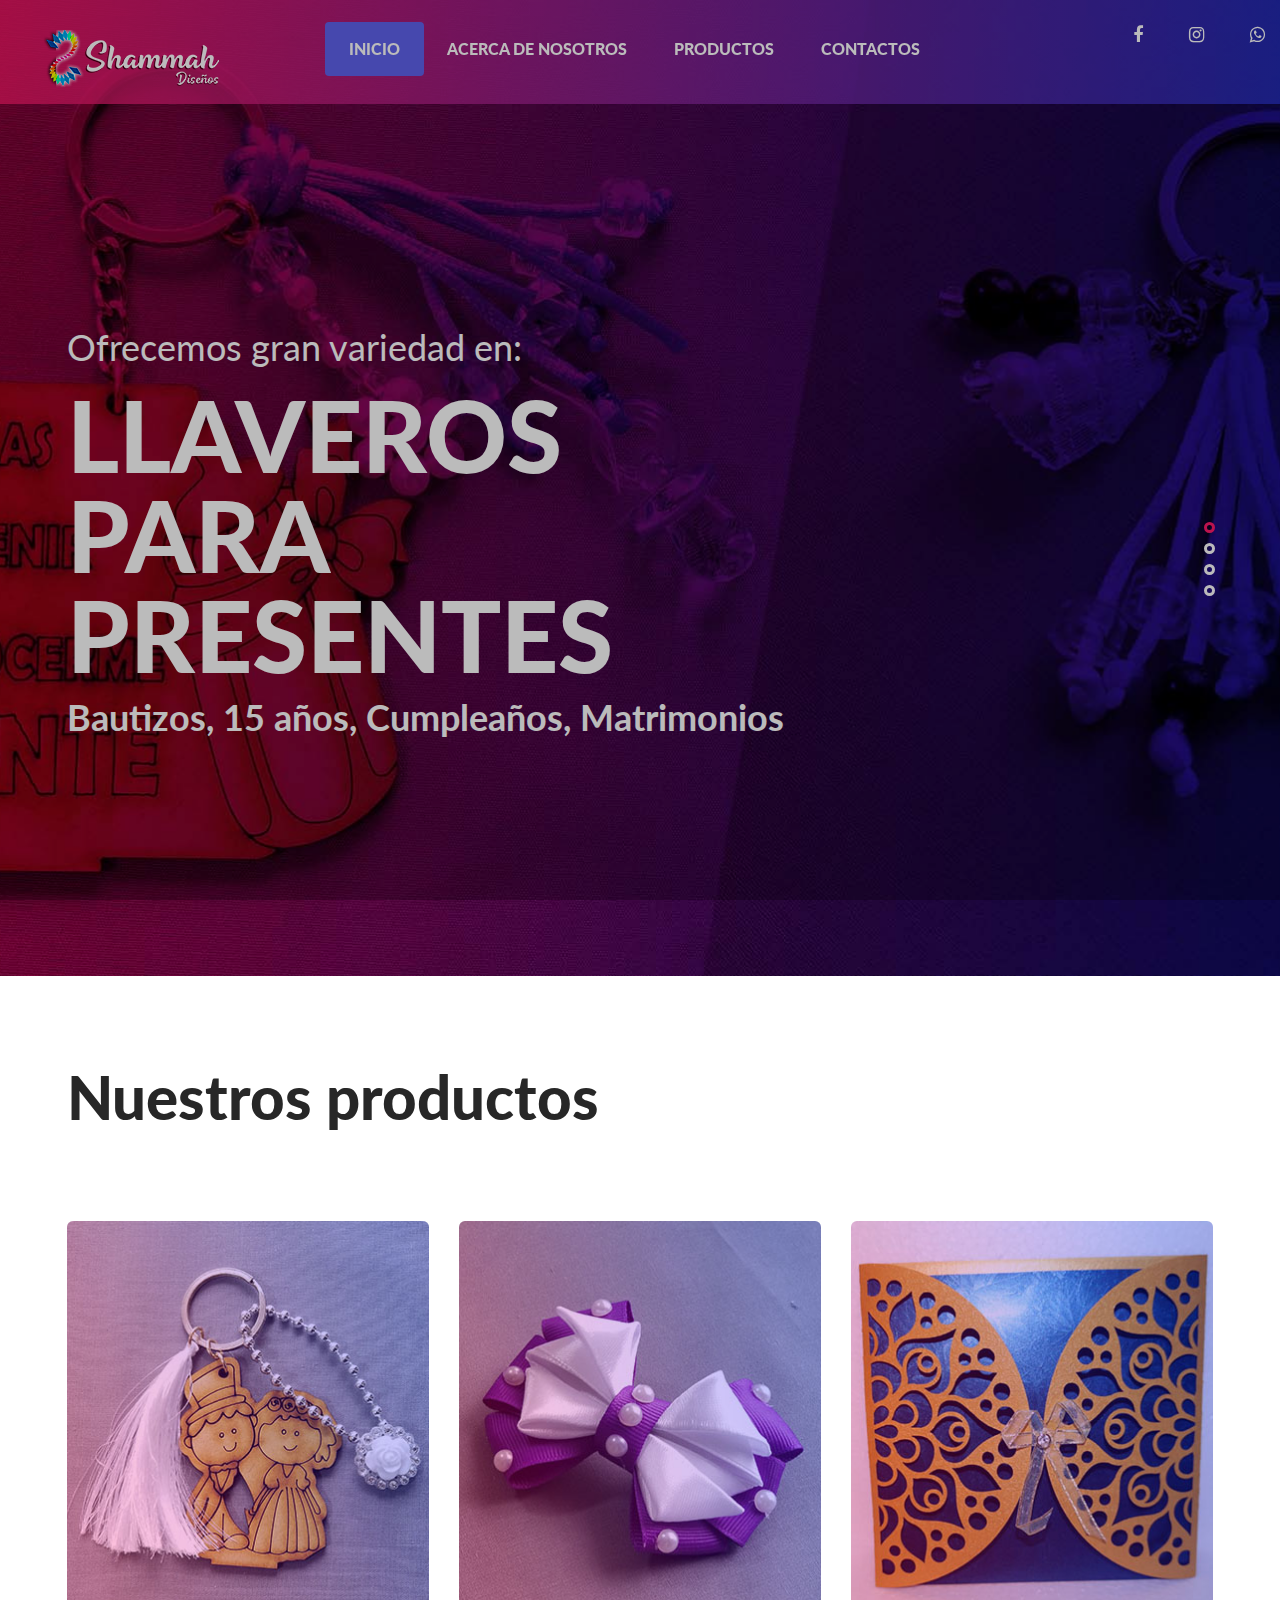
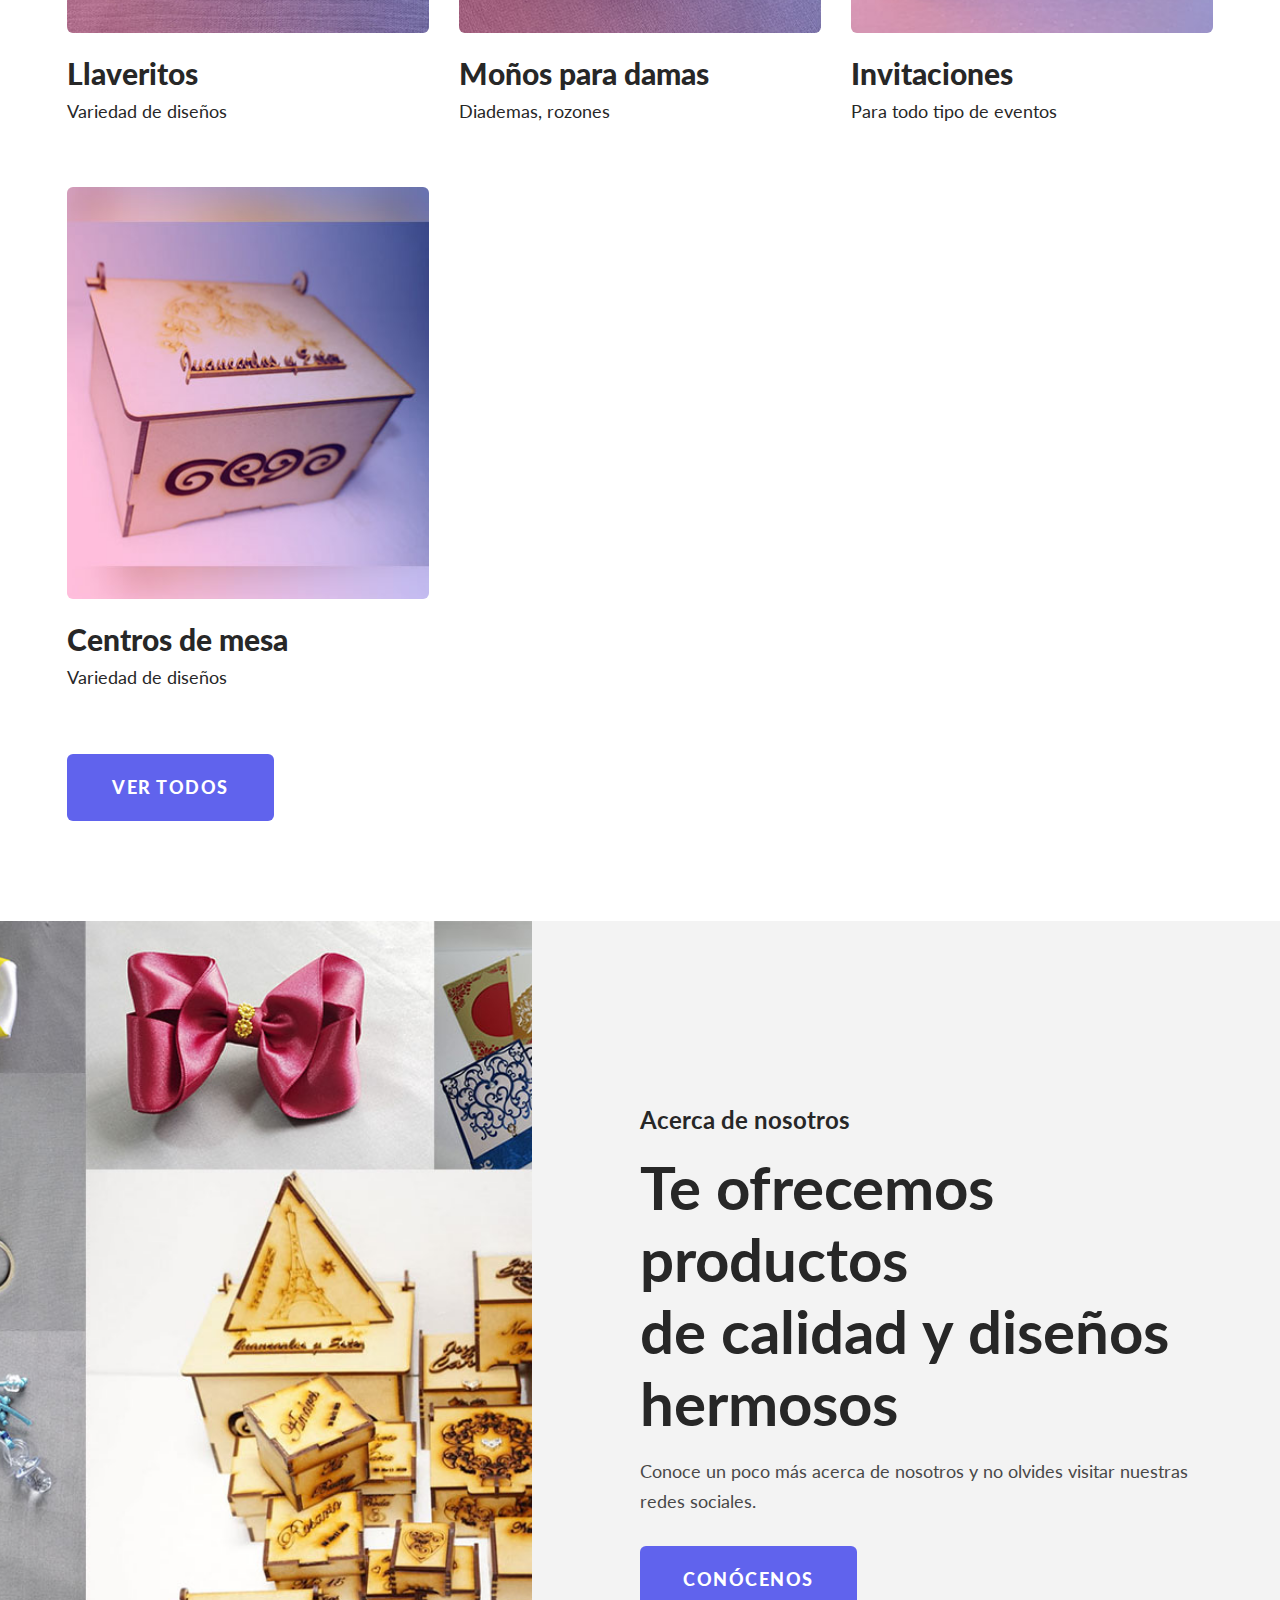
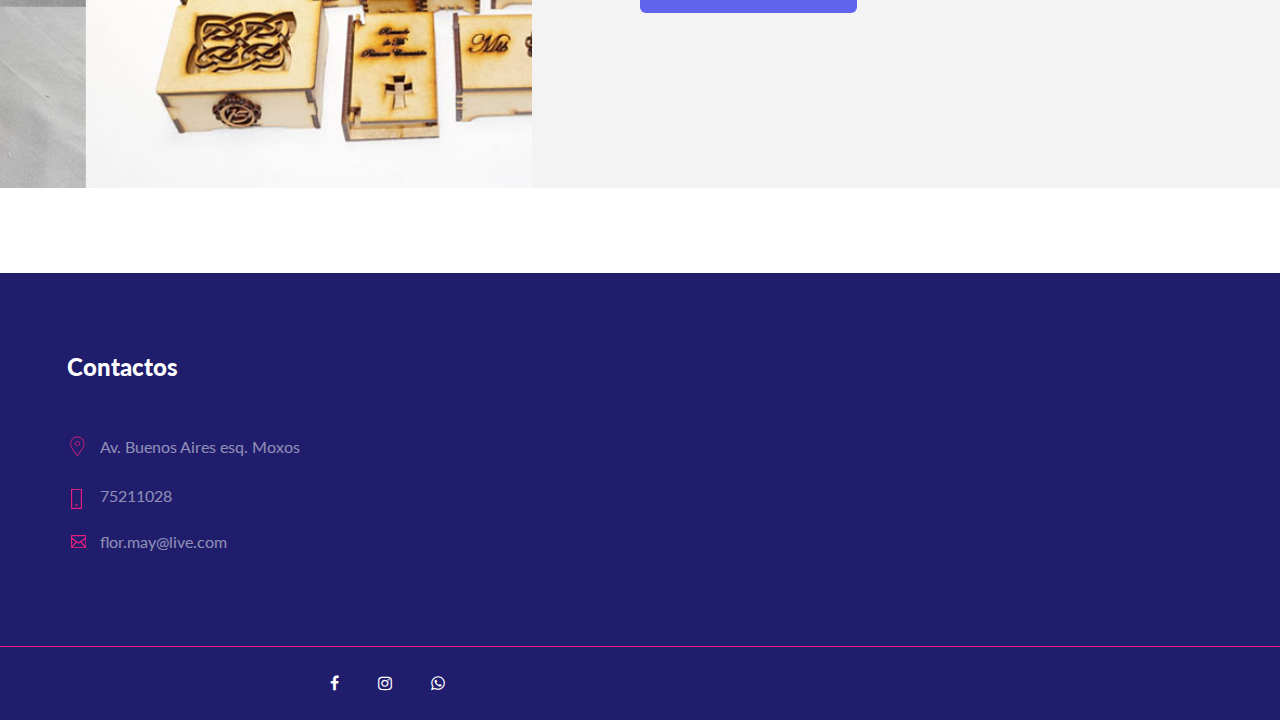
==== commit 09048719: "Terminado Index_1" ====
--- a/index.html
+++ b/index.html
@@ -170,14 +170,14 @@
                             <img src="img/speaker-3.jpg" alt="">
                         </div>
                         <div class="speaker-text">
-                            <h3>Invtaciones<span>Para todo tipo de eventos</span></h3>
-                        </div>
-                    </div>
-                </div>
-                <div class="col-lg-4 col-sm-6">
-                    <div class="speakers-about">
-                        <div class="speaker-img">
-                            <img src="img/speaker-3.jpg" alt="">
+                            <h3>Invitaciones<span>Para todo tipo de eventos</span></h3>
+                        </div>
+                    </div>
+                </div>
+                <div class="col-lg-4 col-sm-6">
+                    <div class="speakers-about">
+                        <div class="speaker-img">
+                            <img src="img/speaker-4.jpg" alt="">
                         </div>
                         <div class="speaker-text">
                             <h3>Centros de mesa<span>Variedad de diseños</span></h3>
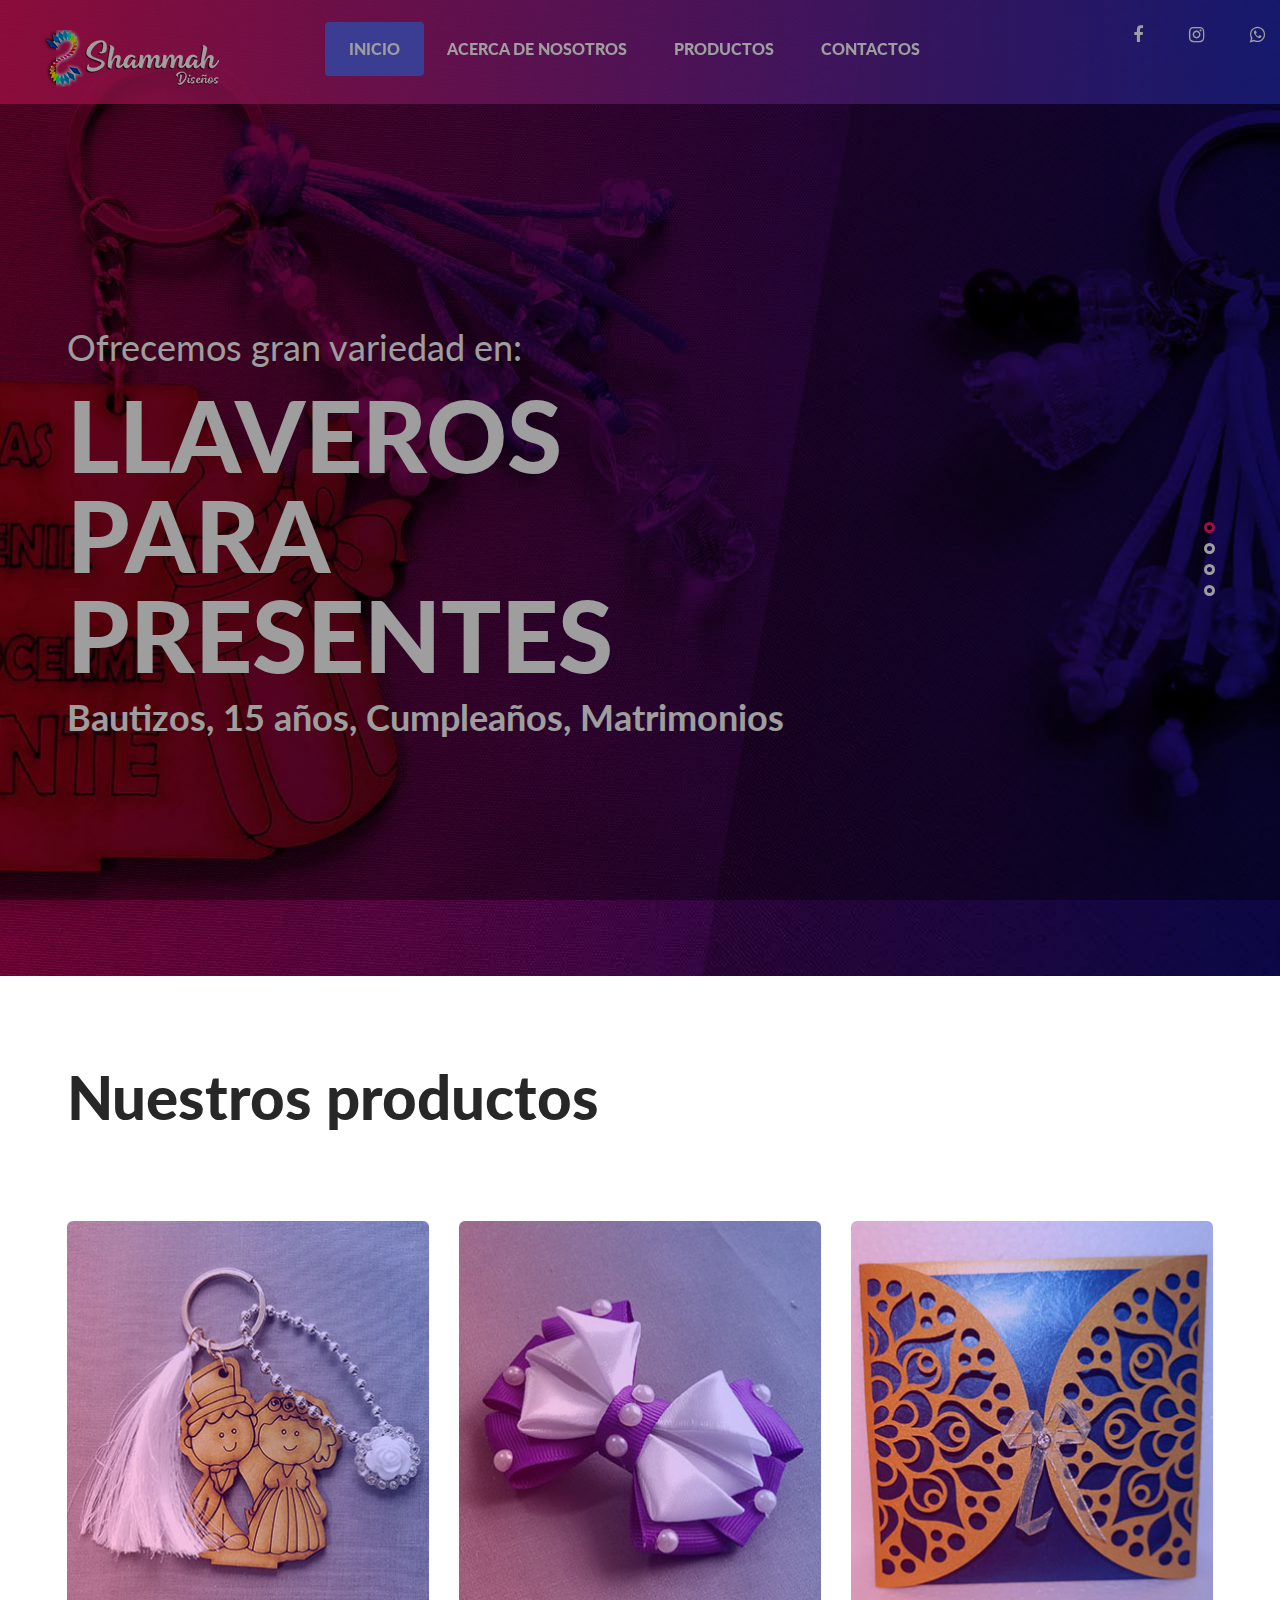
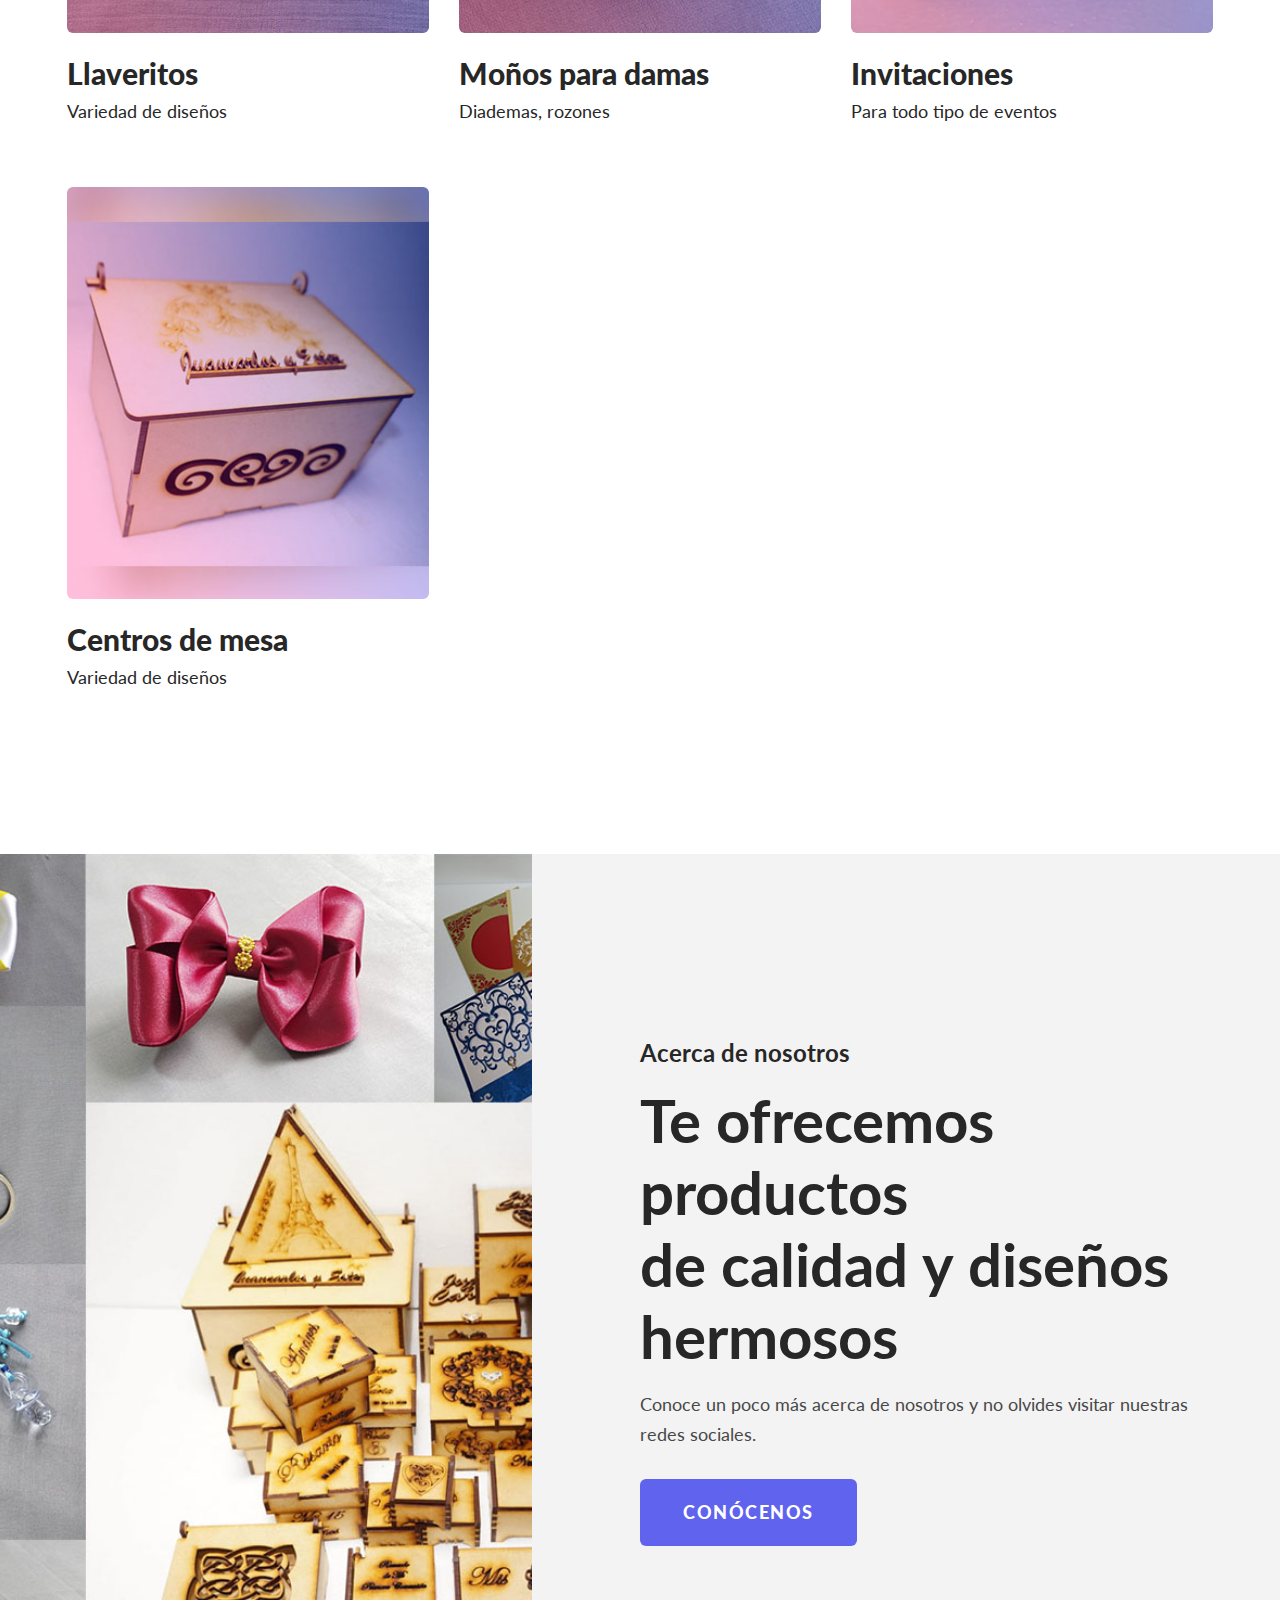
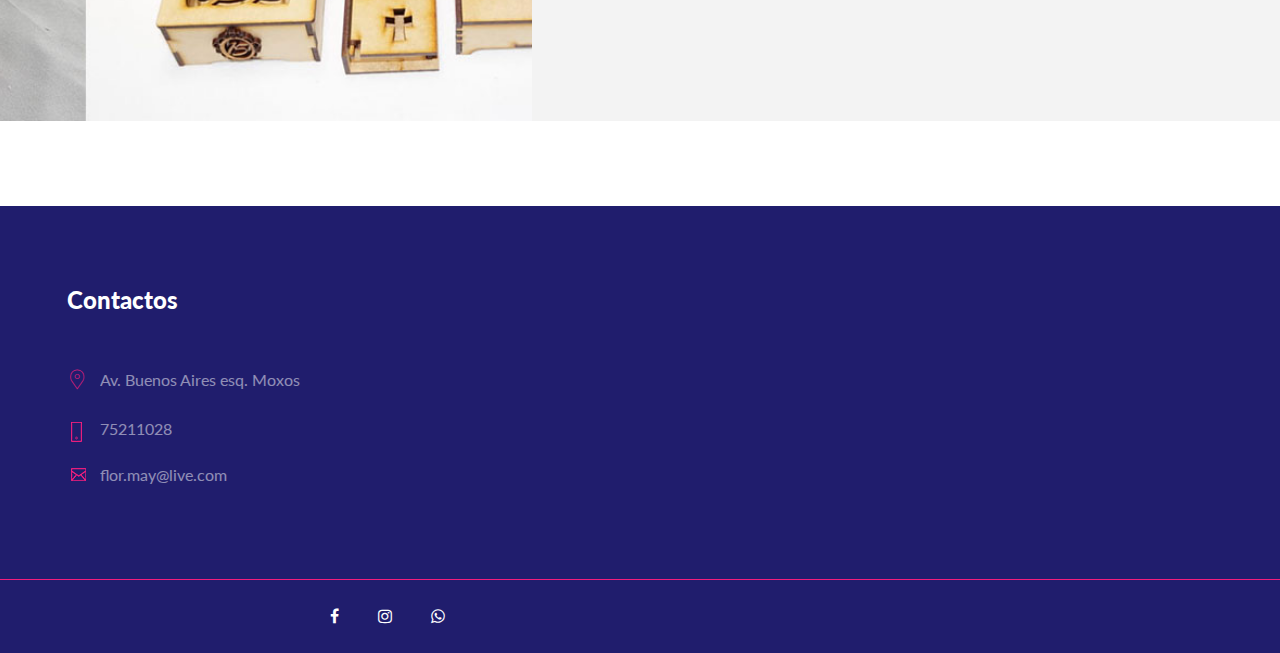
==== commit c037619d: "Corregido productos 1" ====
--- a/index.html
+++ b/index.html
@@ -147,49 +147,61 @@
                 <div class="col-lg-4 col-sm-6">
                     <div class="speakers-about">
                         <div class="speaker-img">
+                            <A HREF="p_llaveritos.html">
                             <img src="img/speaker-1.jpg" alt="">
-                        </div>
-                        <div class="speaker-text">
+                            </A>
+                        </div>
+                        <div class="speaker-text">
+                            <A HREF="p_llaveritos.html">
                             <h3>Llaveritos <span>Variedad de diseños</span></h3>
-                        </div>
-                    </div>
-                </div>
-                <div class="col-lg-4 col-sm-6">
-                    <div class="speakers-about">
-                        <div class="speaker-img">
+                            </A>
+                        </div>
+                    </div>
+                </div>
+                <div class="col-lg-4 col-sm-6">
+                    <div class="speakers-about">
+                        <div class="speaker-img">
+                            <A HREF="p_monos.html">
                             <img src="img/speaker-2.jpg" alt="">
-                        </div>
-                        <div class="speaker-text">
+                            </A>
+                        </div>
+                        <div class="speaker-text">
+                            <A HREF="p_monos.html">
                             <h3>Moños para damas<span>Diademas, rozones</span></h3>
-                        </div>
-                    </div>
-                </div>
-                <div class="col-lg-4 col-sm-6">
-                    <div class="speakers-about">
-                        <div class="speaker-img">
+                            </A>
+                        </div>
+                    </div>
+                </div>
+                <div class="col-lg-4 col-sm-6">
+                    <div class="speakers-about">
+                        <div class="speaker-img">
+                            <A HREF="p_invitaciones.html">
                             <img src="img/speaker-3.jpg" alt="">
-                        </div>
-                        <div class="speaker-text">
+                            </A>
+                        </div>
+                        <div class="speaker-text">
+                            <A HREF="p_invitaciones.html">
                             <h3>Invitaciones<span>Para todo tipo de eventos</span></h3>
-                        </div>
-                    </div>
-                </div>
-                <div class="col-lg-4 col-sm-6">
-                    <div class="speakers-about">
-                        <div class="speaker-img">
+                            </A>
+                        </div>
+                    </div>
+                </div>
+                <div class="col-lg-4 col-sm-6">
+                    <div class="speakers-about">
+                        <div class="speaker-img">
+                            <A HREF="p_mesa.html">
                             <img src="img/speaker-4.jpg" alt="">
-                        </div>
-                        <div class="speaker-text">
+                            </A>
+                        </div>
+                        <div class="speaker-text">
+                            <A HREF="p_mesa.html">
                             <h3>Centros de mesa<span>Variedad de diseños</span></h3>
-                        </div>
-                    </div>
-                </div>
-            </div>
-            <div class="row">
-                <div class="col-lg-12 t-center">
-                    <a href="#" class="primary-btn speaker-btn">Ver Todos</a>
-                </div>
-            </div>
+                            </A>
+                        </div>
+                    </div>
+                </div>
+            </div>
+
         </div>
     </section>
     <!-- Speaker Section End -->
@@ -204,7 +216,7 @@
                         <h4>Acerca de nosotros</h4>
                         <h2>Te ofrecemos productos <br />de calidad y diseños hermosos</h2>
                         <p>Conoce un poco más acerca de nosotros y no olvides visitar nuestras redes sociales. </p>
-                        <a href="#" class="more-info primary-btn">Conócenos</a>
+                        <a href="contact.html" class="more-info primary-btn">Conócenos</a>
                     </div>
                 </div>
             </div>
@@ -214,7 +226,6 @@
     <footer class="footer-section">
         <div class="container">
             <div class="row pb-70">
-
 
                 <div class="col-lg-3 col-md-6">
                     <div class="contact-widget">
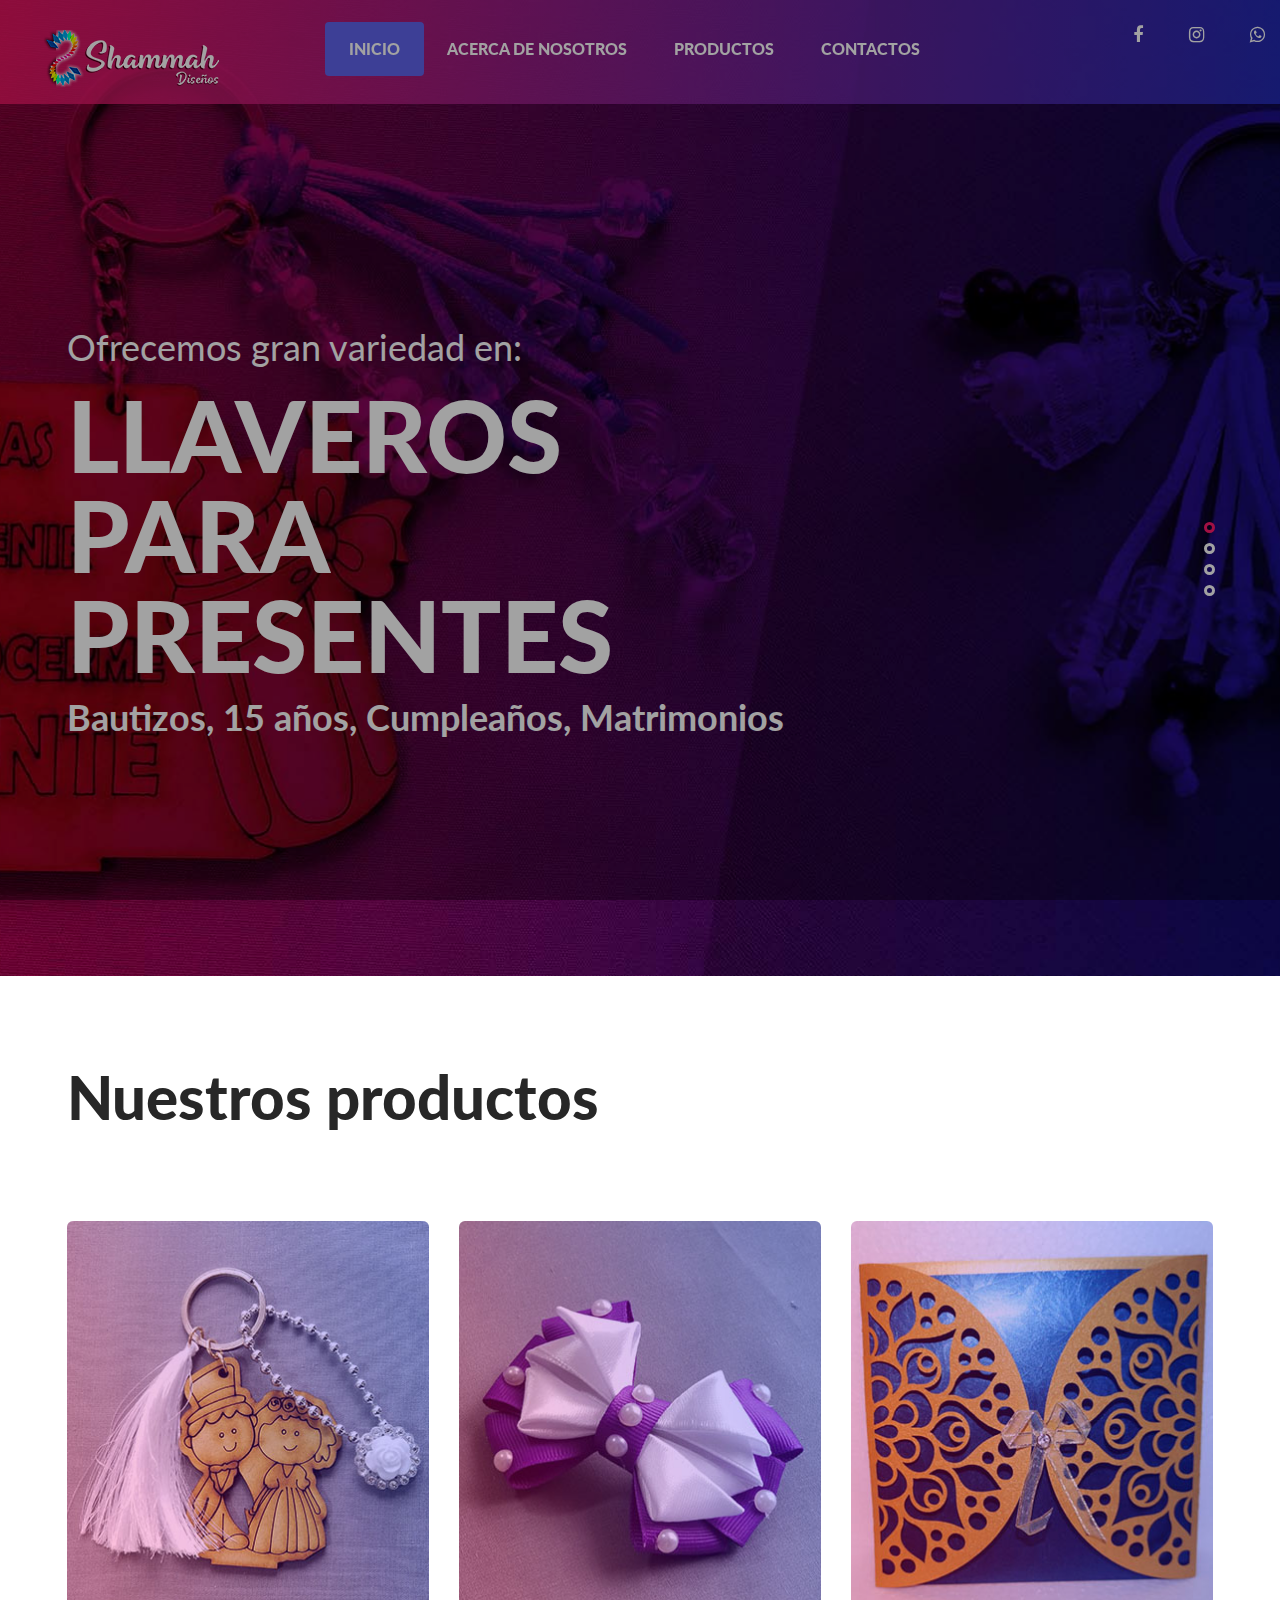
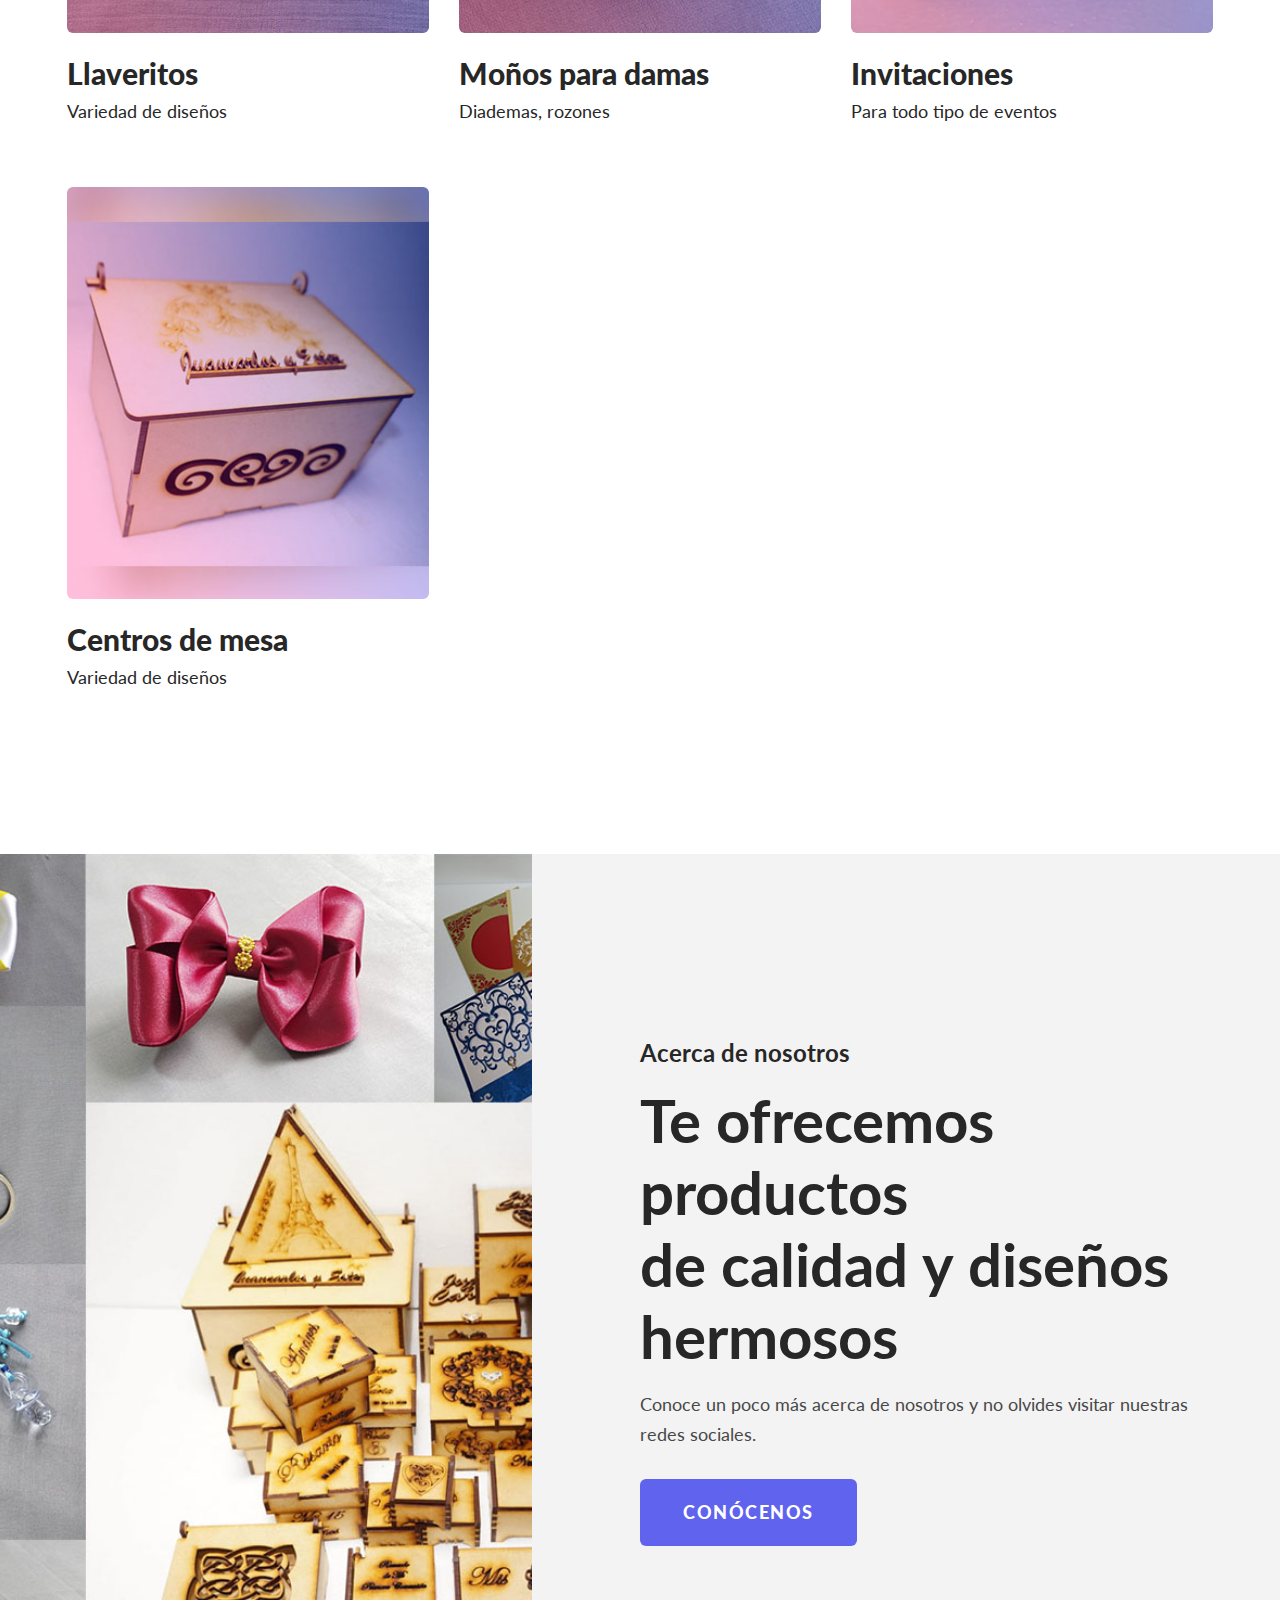
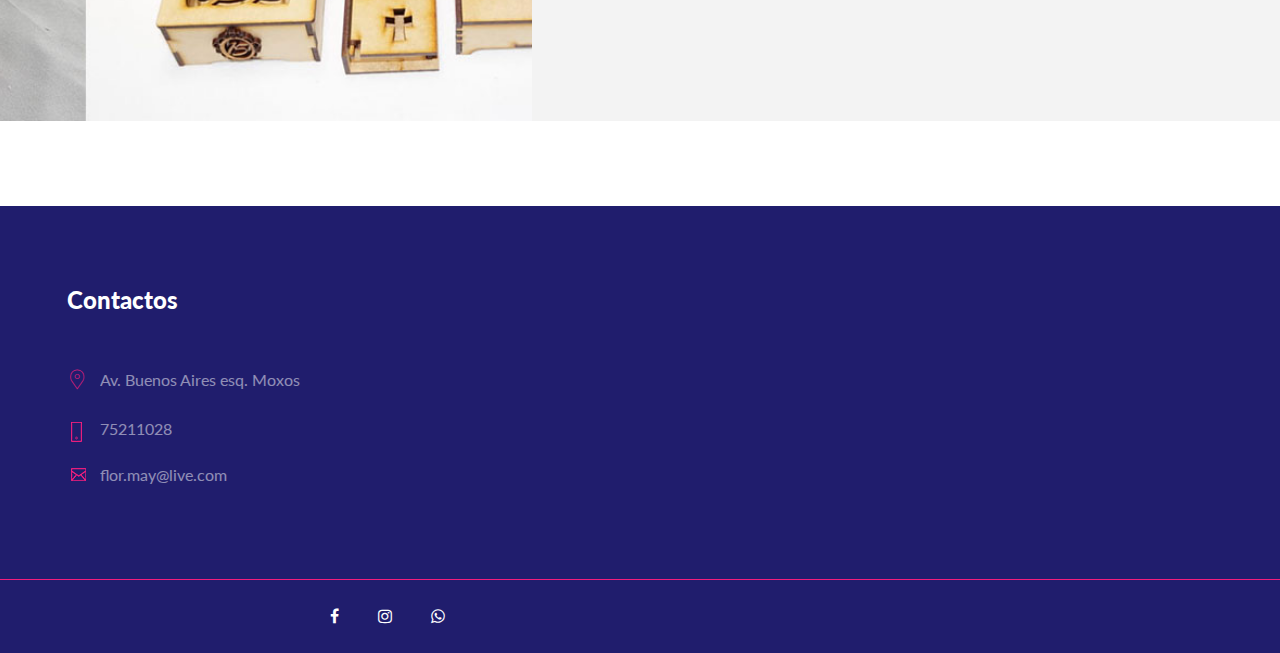
==== commit 16f2fca8: "Página terminada 20 9 19 (Aun sin cargar datos)" ====
--- a/index.html
+++ b/index.html
@@ -42,15 +42,15 @@
                                     <ul>
                                         <li><a class="active" href="./index.html">Inicio</a></li>
                                         <li><a href="./speakers.html">Acerca de nosotros</a></li>
-                                        <li><a href="./blog.html">Productos</a></li>
+                                        <li><a href="#productos">Productos</a></li>
                                         <li><a href="./contact.html">Contactos</a></li>
                                     </ul>
                                 </nav>
                             </div>
                             <div class="top-social">
-                                <a href="https://www.facebook.com/Dise%C3%B1os-Shammah-112416203463796/"><i class="fa fa-facebook"></i></a>
-                                <a href="#"><i class="fa fa-instagram"></i></a>
-                                <a href="https://api.whatsapp.com/send?phone=59175211028"><i class="fa fa-whatsapp"></i></a>
+                                <a href="https://www.facebook.com/Dise%C3%B1os-Shammah-112416203463796/" target="_blank"><i class="fa fa-facebook"></i></a>
+                                <a href="#" target="_blank"><i class="fa fa-instagram"></i></a>
+                                <a href="https://api.whatsapp.com/send?phone=59175211028" target="_blank"><i class="fa fa-whatsapp"></i></a>
 
                             </div>
                         </div>
@@ -62,22 +62,7 @@
     </header>
     <!-- Header End -->
 
-    <!-- Search Bar Begin -->
-    <section class="search-bar-wrap">
-        <span class="search-close"><i class="fa fa-close"></i></span>
-        <div class="search-bar-table">
-            <div class="search-bar-tablecell">
-                <div class="search-bar-inner">
-                    <h2>Search</h2>
-                    <form action="#">
-                        <input type="search" placeholder="Type Keywords">
-                        <button type="submit">Search</button>
-                    </form>
-                </div>
-            </div>
-        </div>
-    </section>
-    <!-- Search Bar End -->
+
     <!-- Hero Area Begin -->
     <div class="hero-section">
         <div class="hero-items owl-carousel">
@@ -134,7 +119,7 @@
     <!-- Event Counter End -->
 
     <!-- Speaker Section Begin -->
-    <section class="speaker-section spad">
+    <section class="speaker-section spad" id="productos">
         <div class="container">
             <div class="row">
                 <div class="col-lg-12">
@@ -216,7 +201,7 @@
                         <h4>Acerca de nosotros</h4>
                         <h2>Te ofrecemos productos <br />de calidad y diseños hermosos</h2>
                         <p>Conoce un poco más acerca de nosotros y no olvides visitar nuestras redes sociales. </p>
-                        <a href="contact.html" class="more-info primary-btn">Conócenos</a>
+                        <a href="speakers.html" class="more-info primary-btn">Conócenos</a>
                     </div>
                 </div>
             </div>
@@ -246,9 +231,9 @@
                         <div class="copyright-text">
 
                             <div class="footer-social">
-                              <a href="https://www.facebook.com/Dise%C3%B1os-Shammah-112416203463796/"><i class="fa fa-facebook"></i></a>
-                              <a href="#"><i class="fa fa-instagram"></i></a>
-                              <a href="https://api.whatsapp.com/send?phone=59175211028"><i class="fa fa-whatsapp"></i></a>
+                              <a href="https://www.facebook.com/Dise%C3%B1os-Shammah-112416203463796/" target="_blank"><i class="fa fa-facebook"></i></a>
+                              <a href="#" target="_blank"><i class="fa fa-instagram"></i></a>
+                              <a href="https://api.whatsapp.com/send?phone=59175211028" target="_blank"><i class="fa fa-whatsapp"></i></a>
                             </div>
 
                         </div>
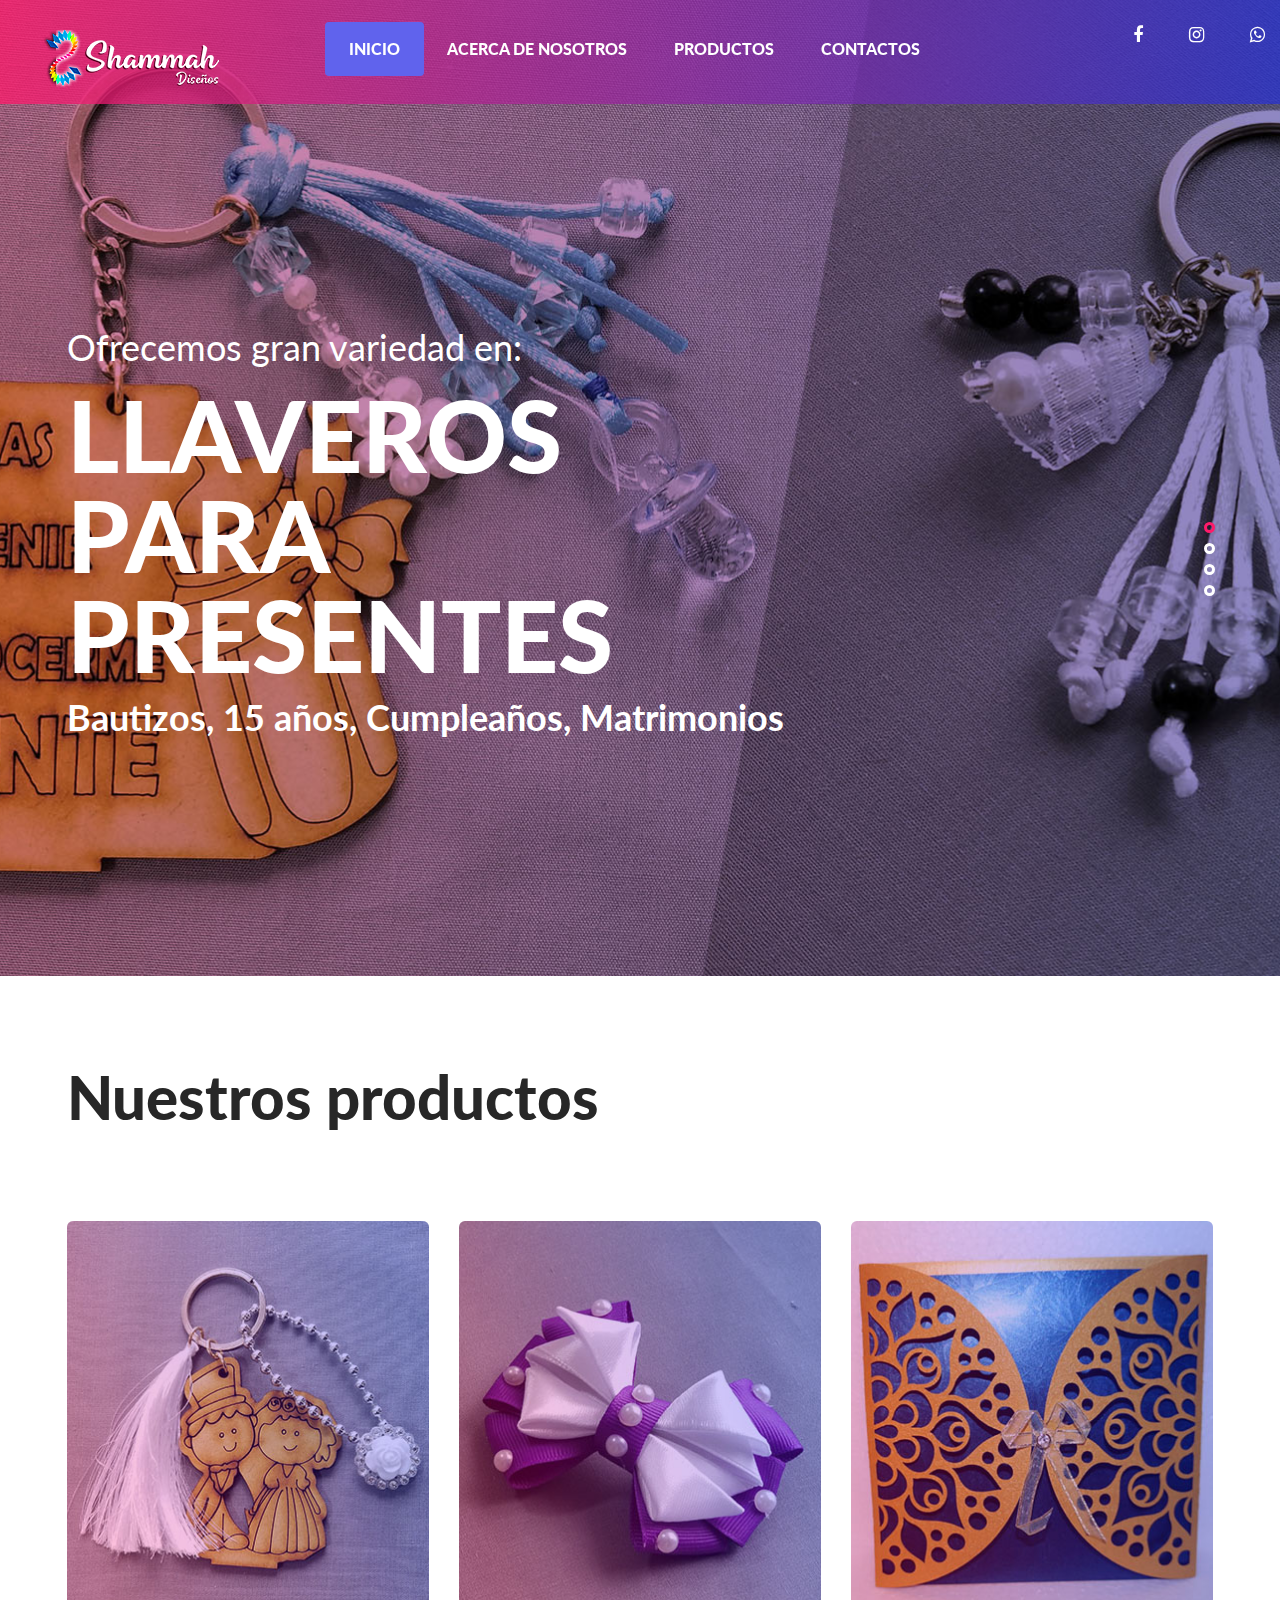
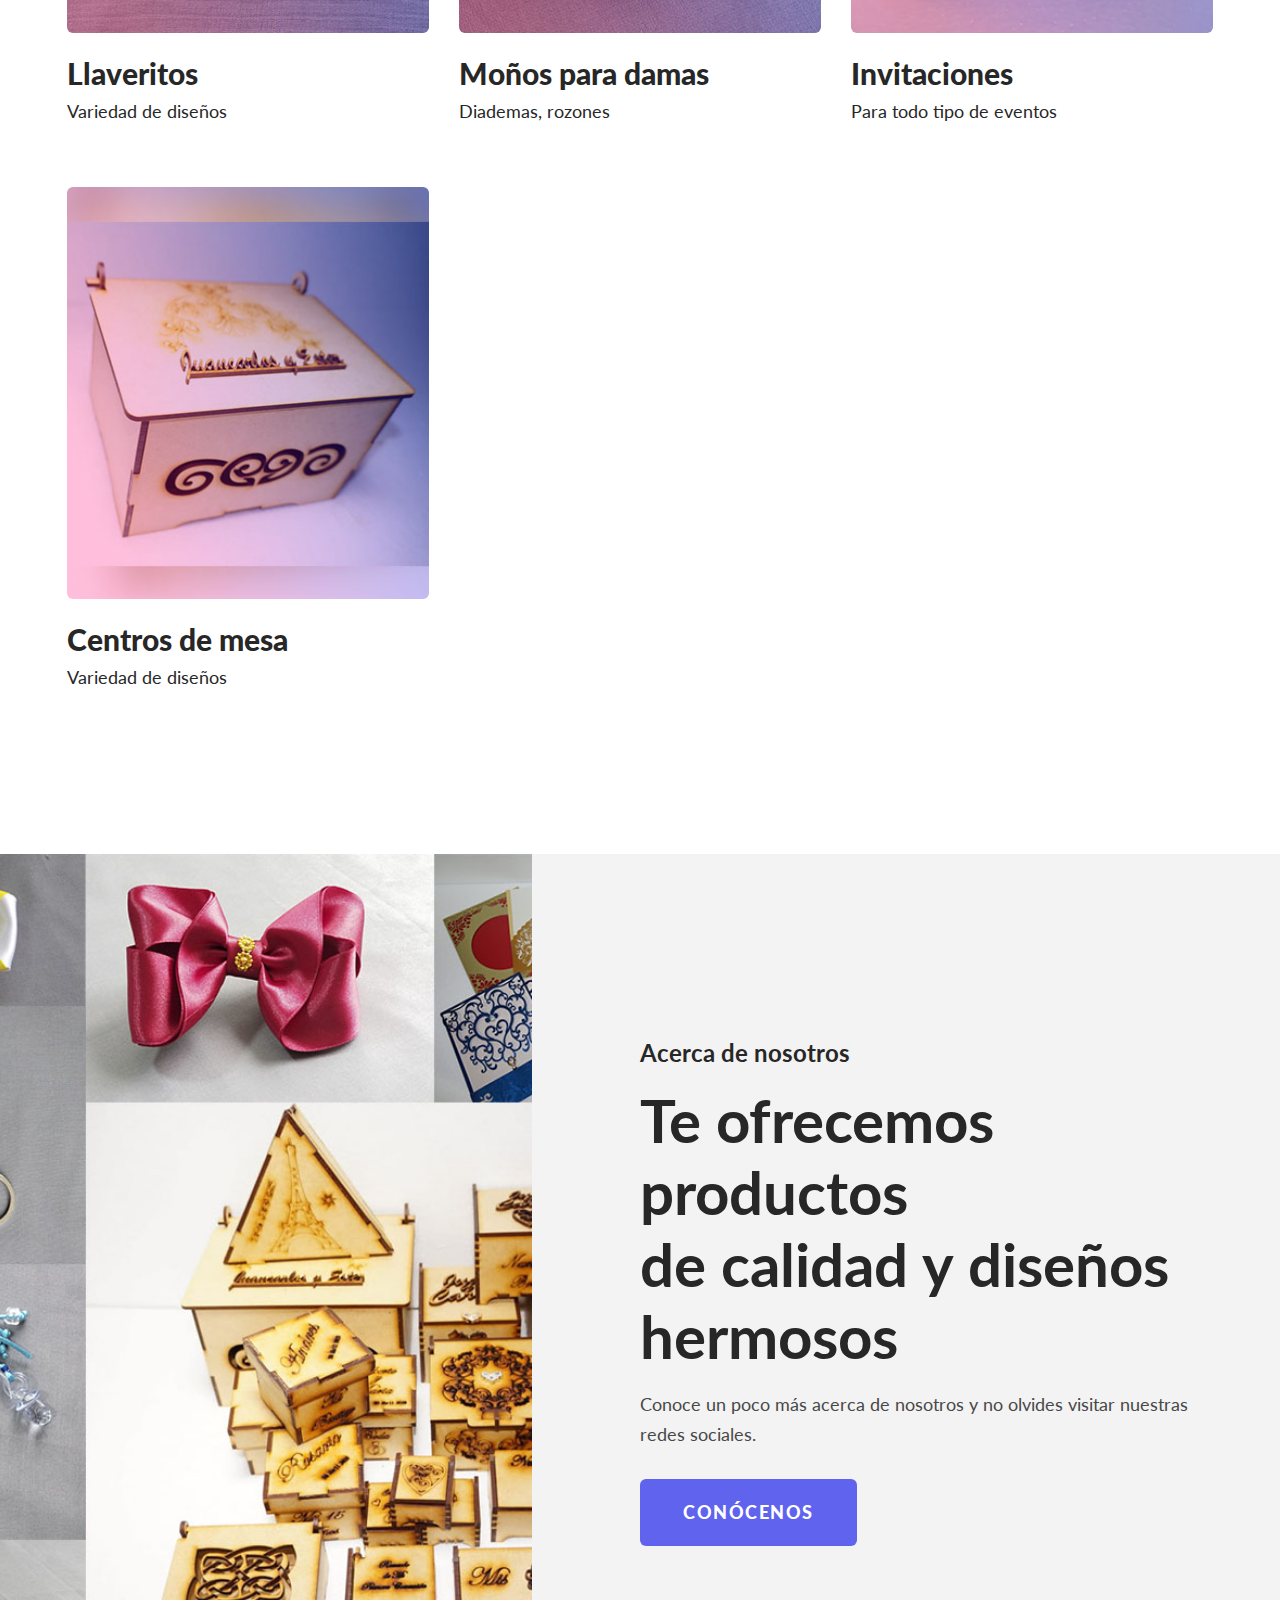
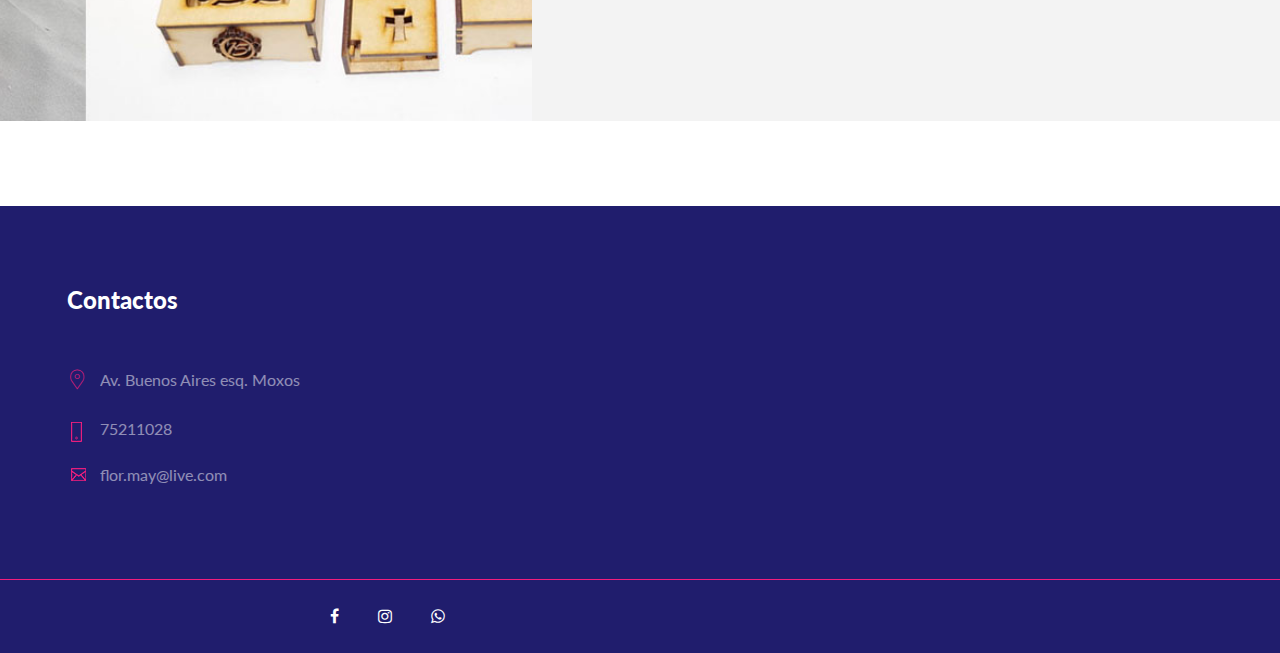
==== commit 9b86f821: "proloader fixed" ====
--- a/index.html
+++ b/index.html
@@ -22,11 +22,11 @@
 </head>
 
 <body>
-    <!-- Page Preloder -->
+    <!-- Page Preloder
     <div id="preloder">
         <div class="loader"></div>
     </div>
-
+ -->
     <!-- Header Section Begin -->
     <header class="header-section">
         <div class="container-fluid">
--- a/css/style.css
+++ b/css/style.css
@@ -2159,4 +2159,4 @@
 	.tab-elem .nav-tabs .nav-item {
 		margin-bottom: 10px;
 	}
-}+}
